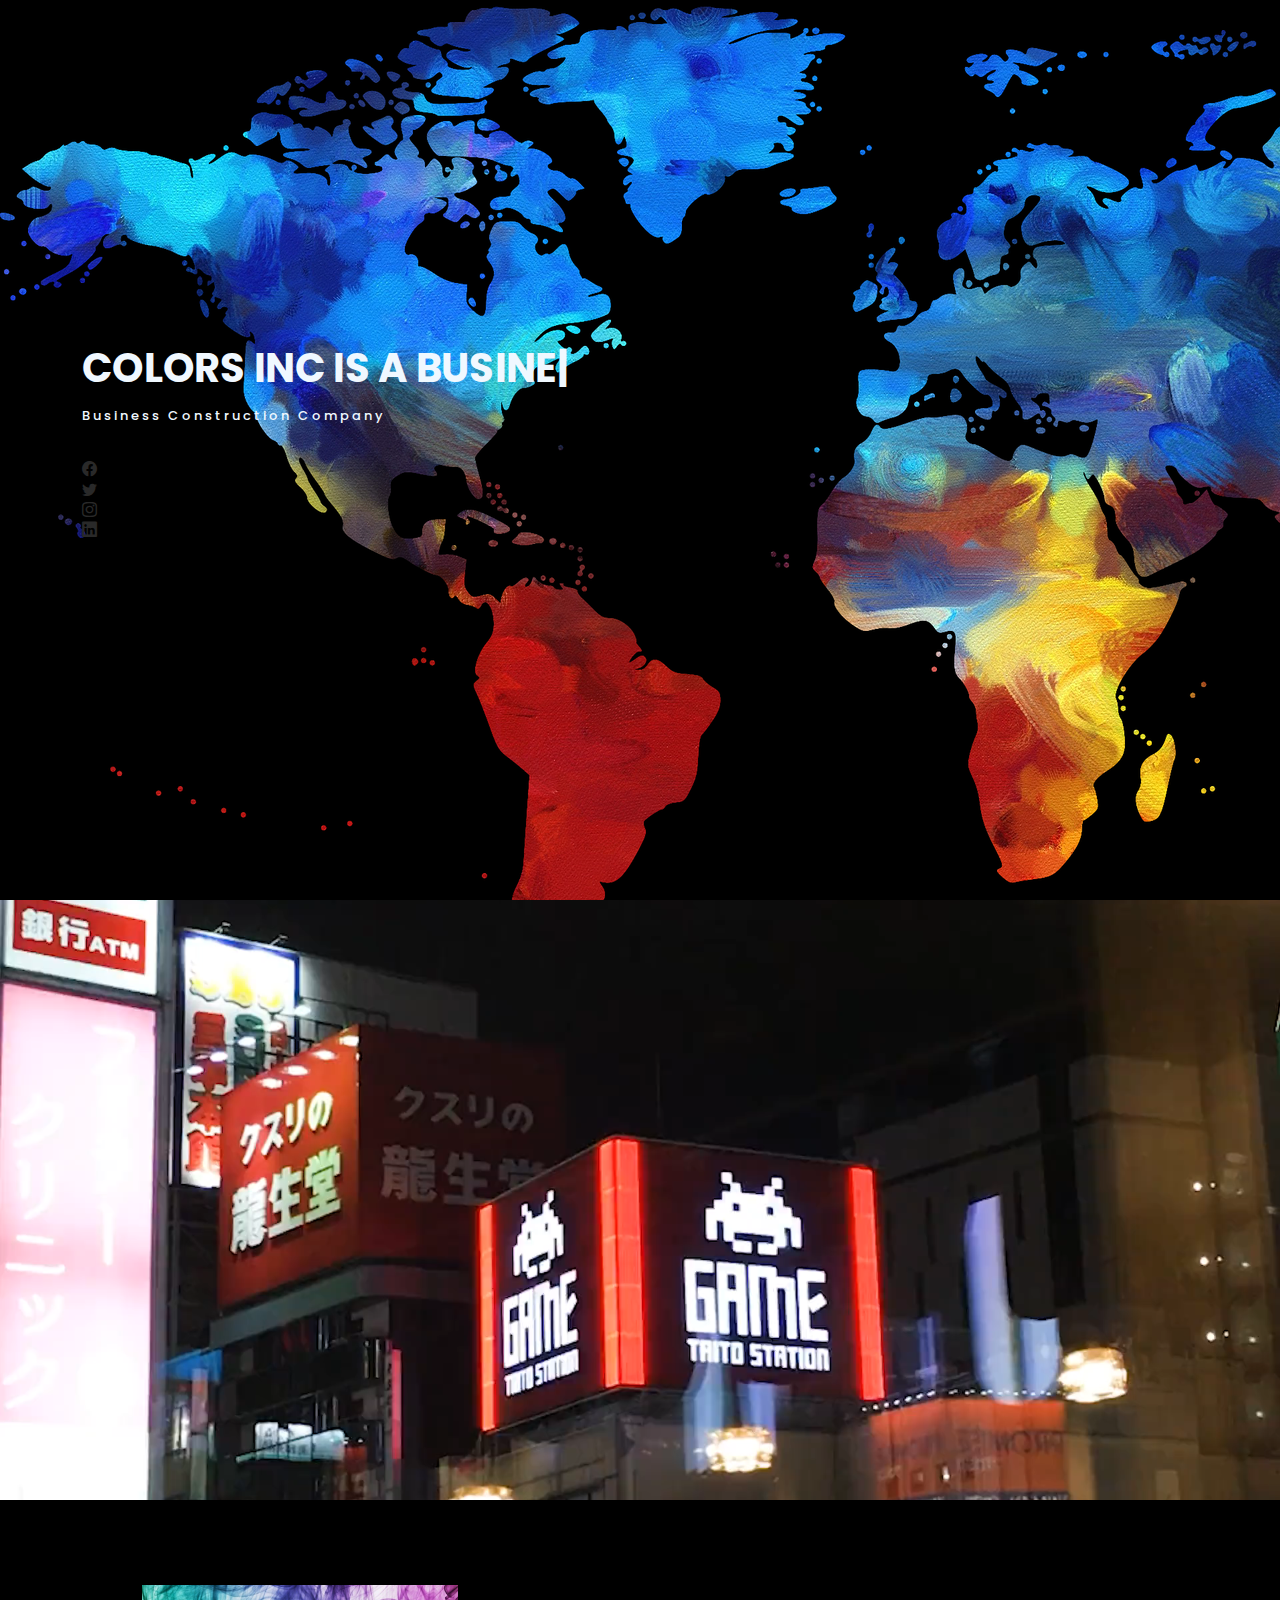
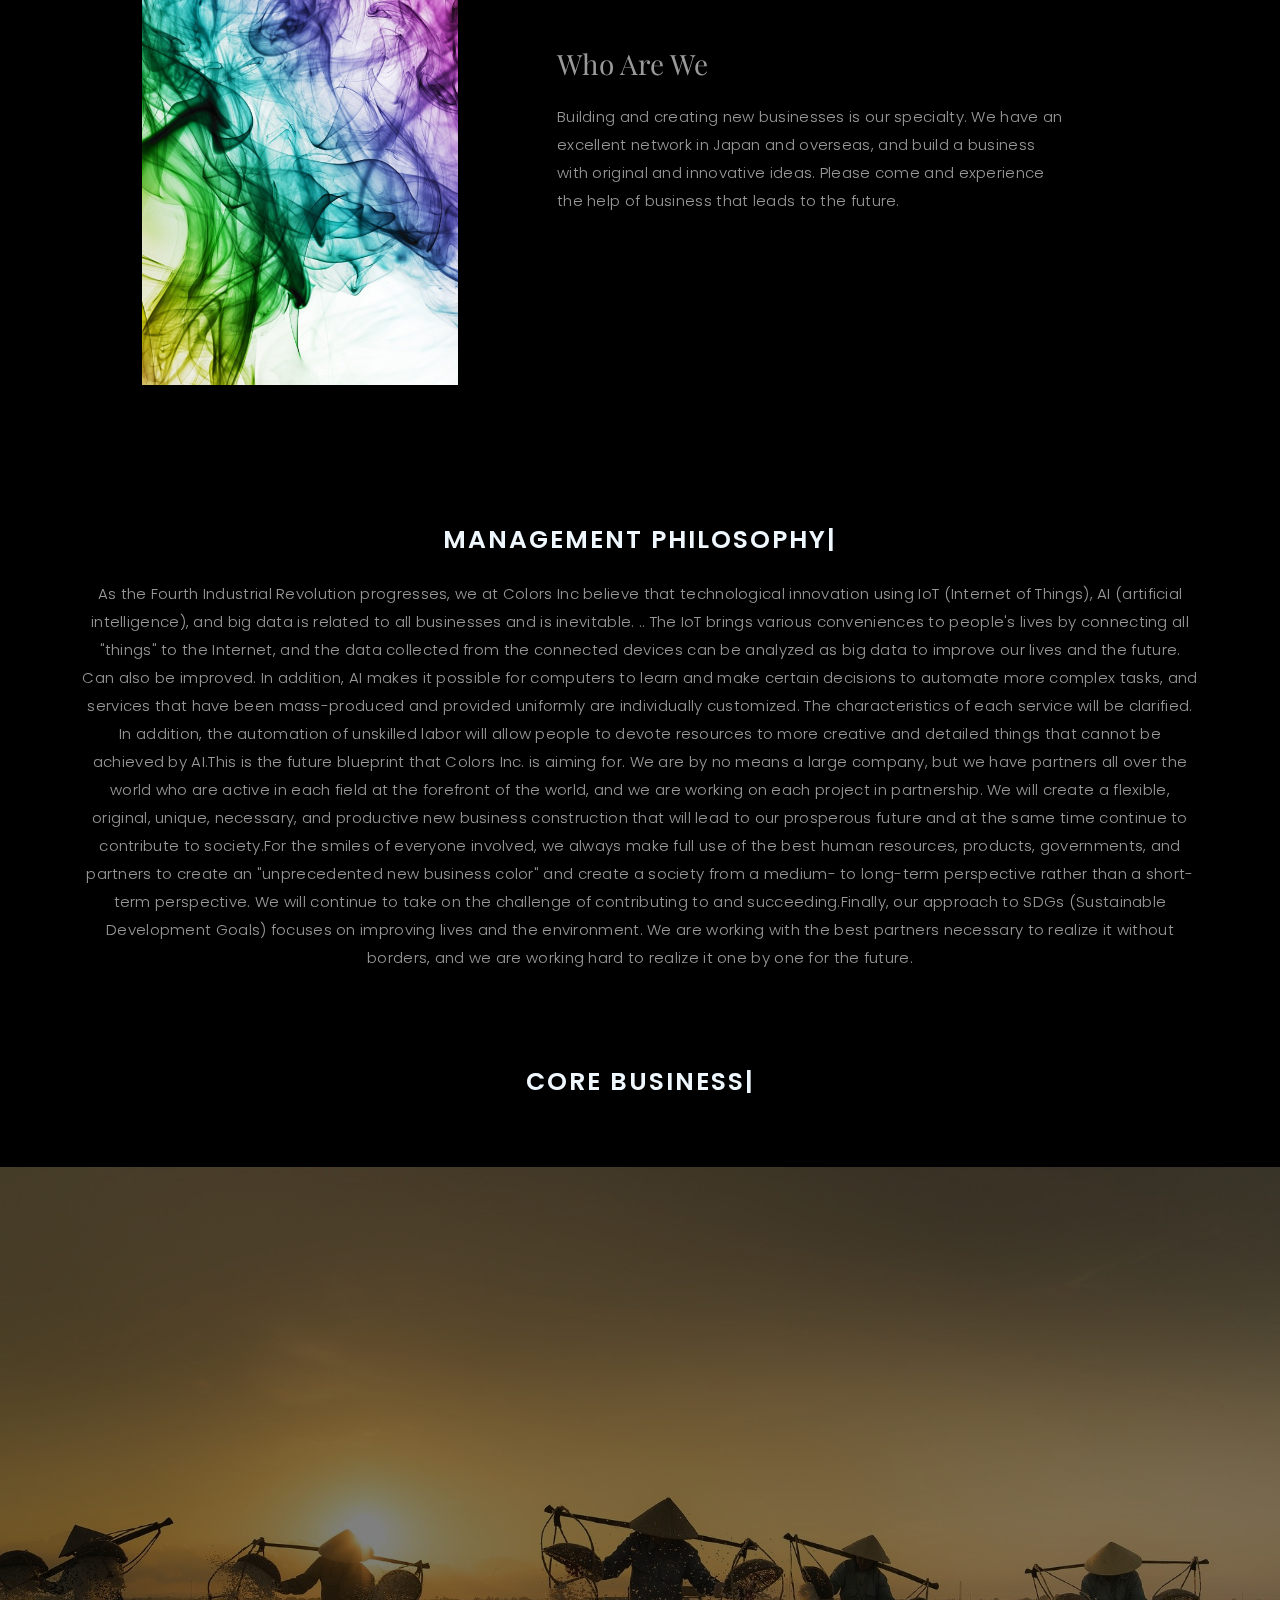
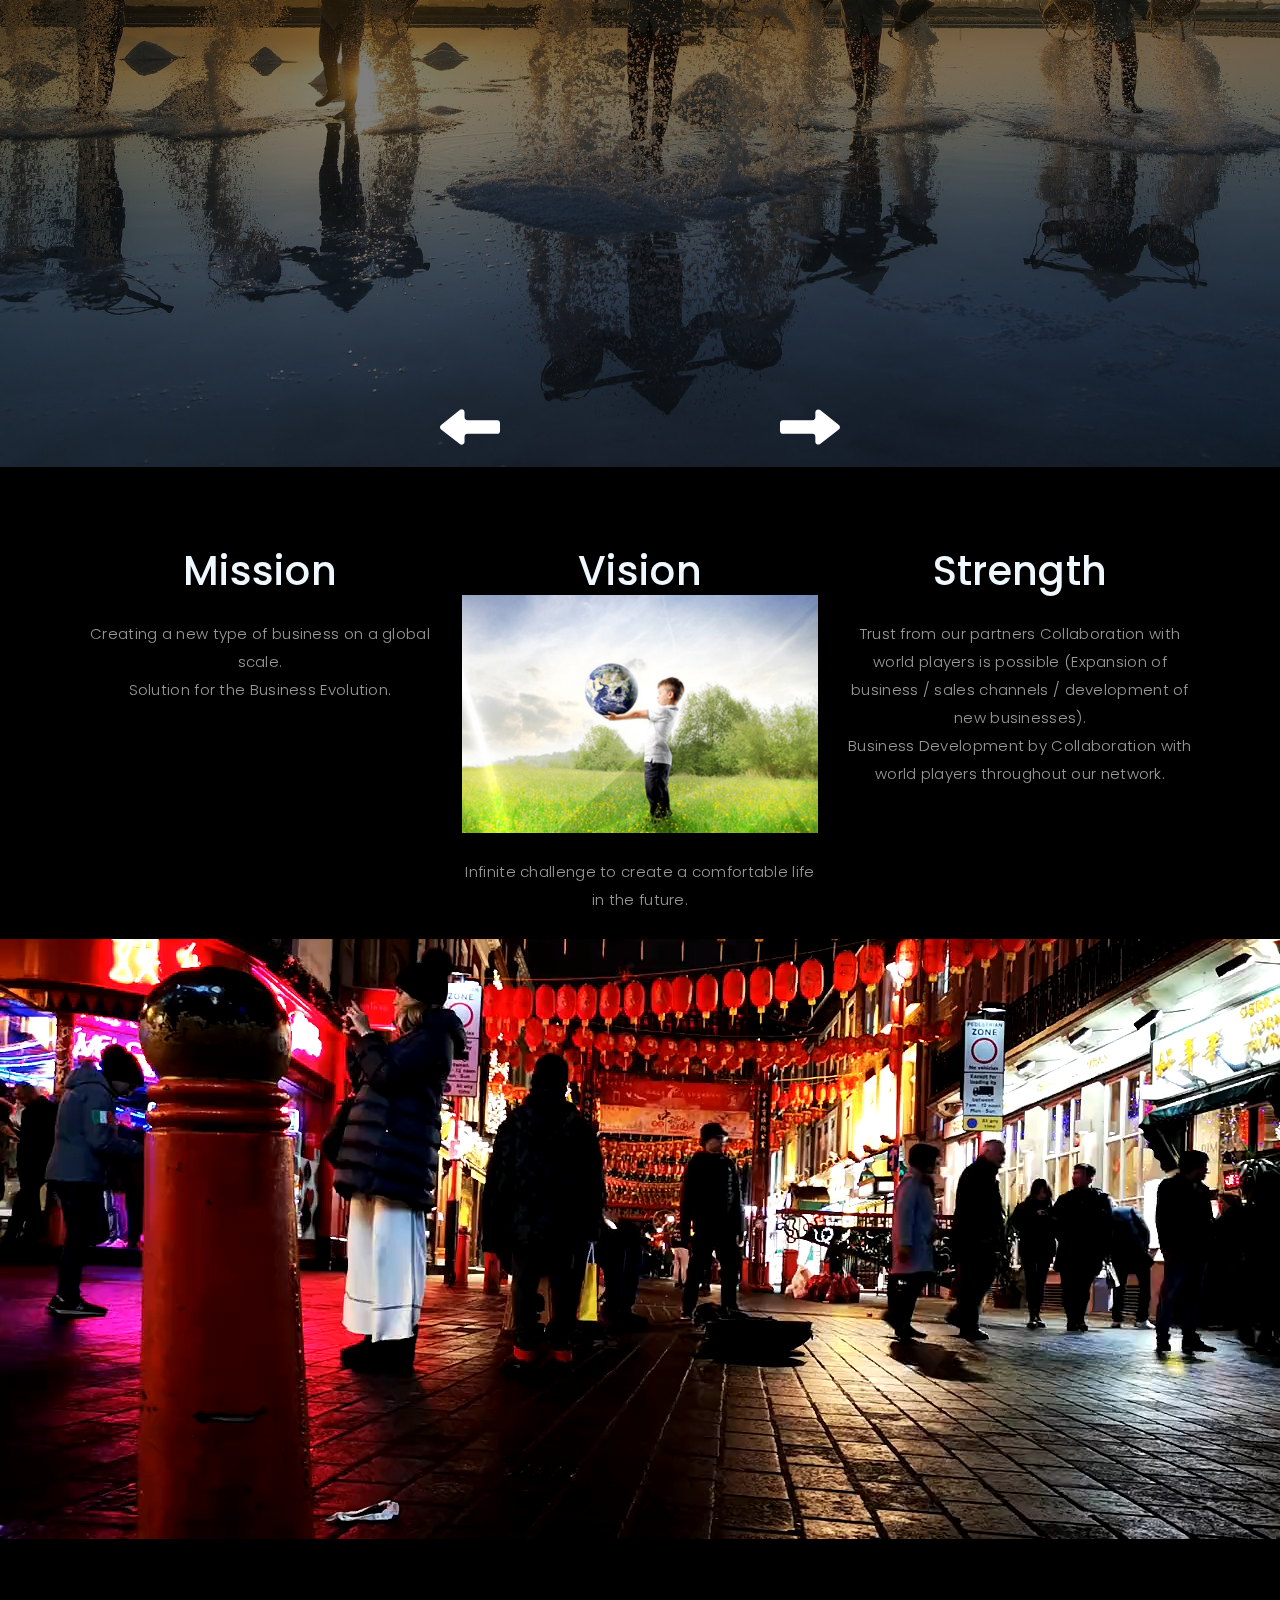
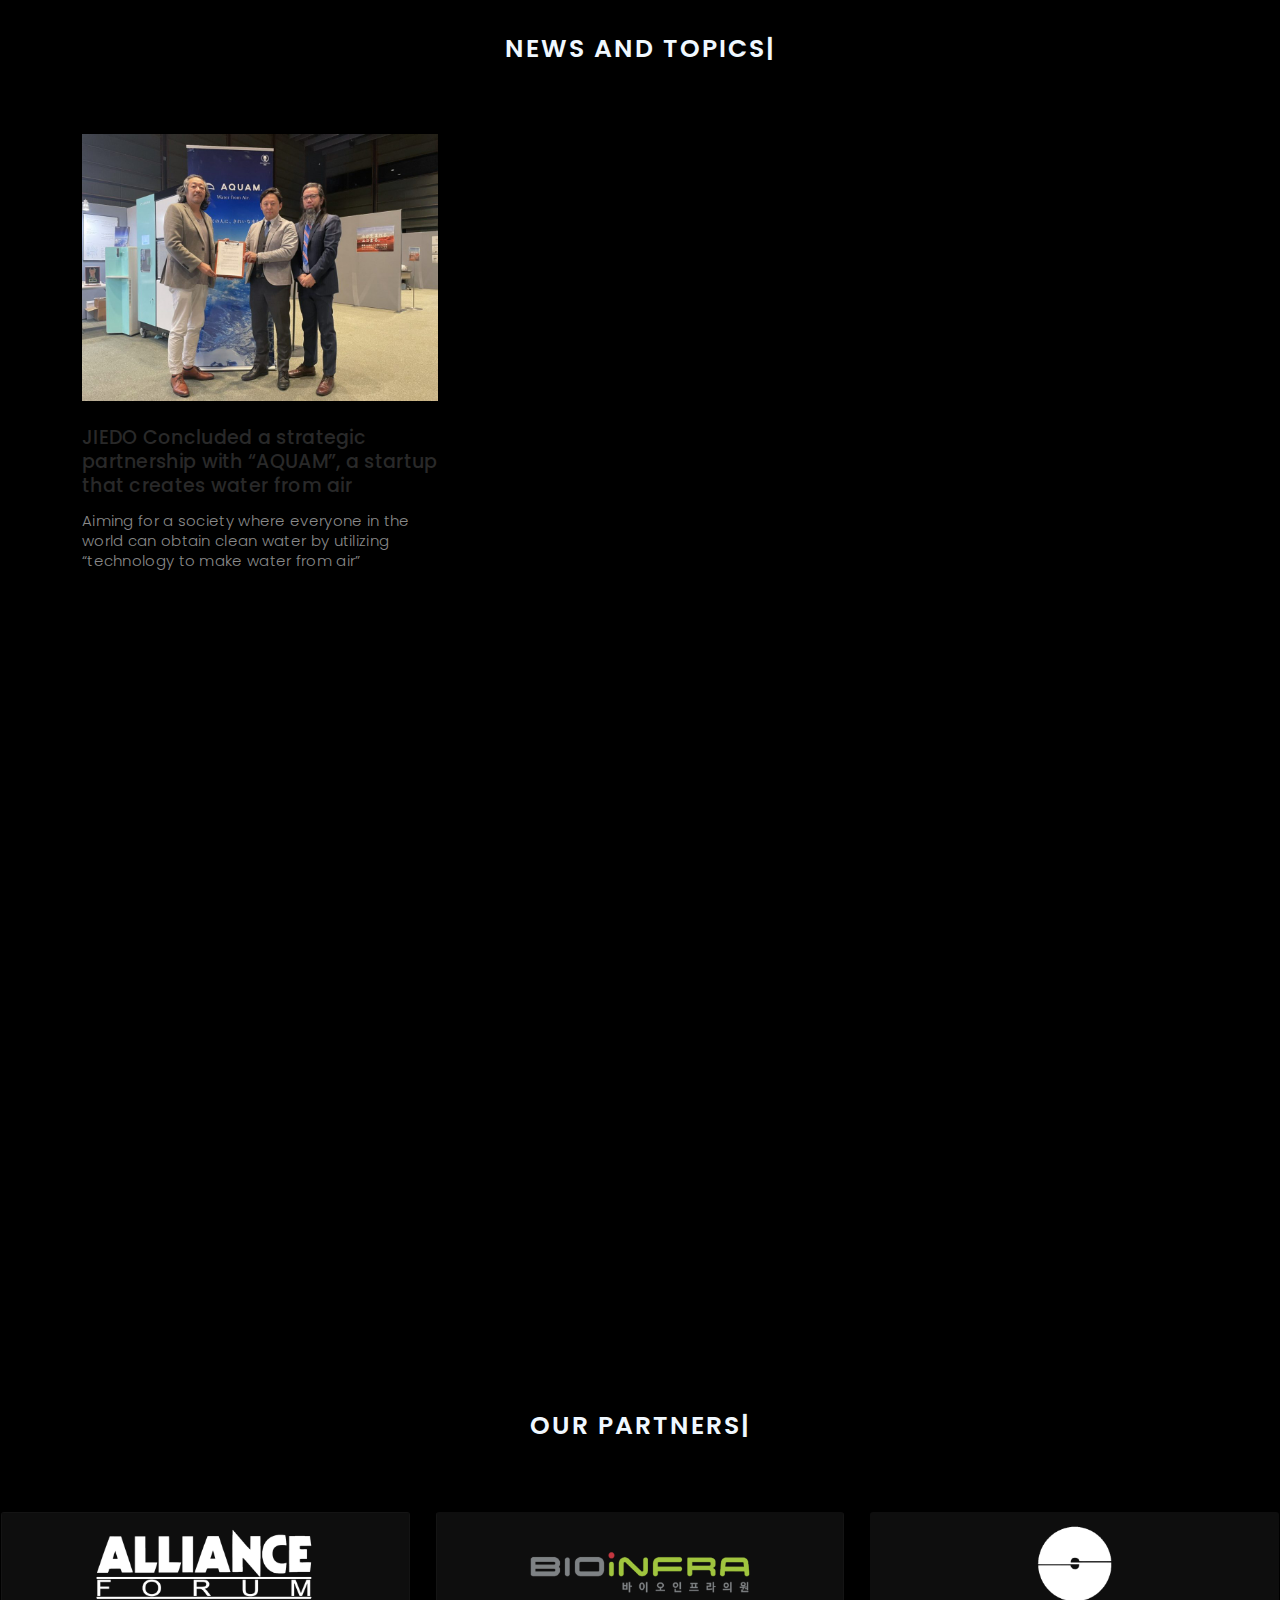
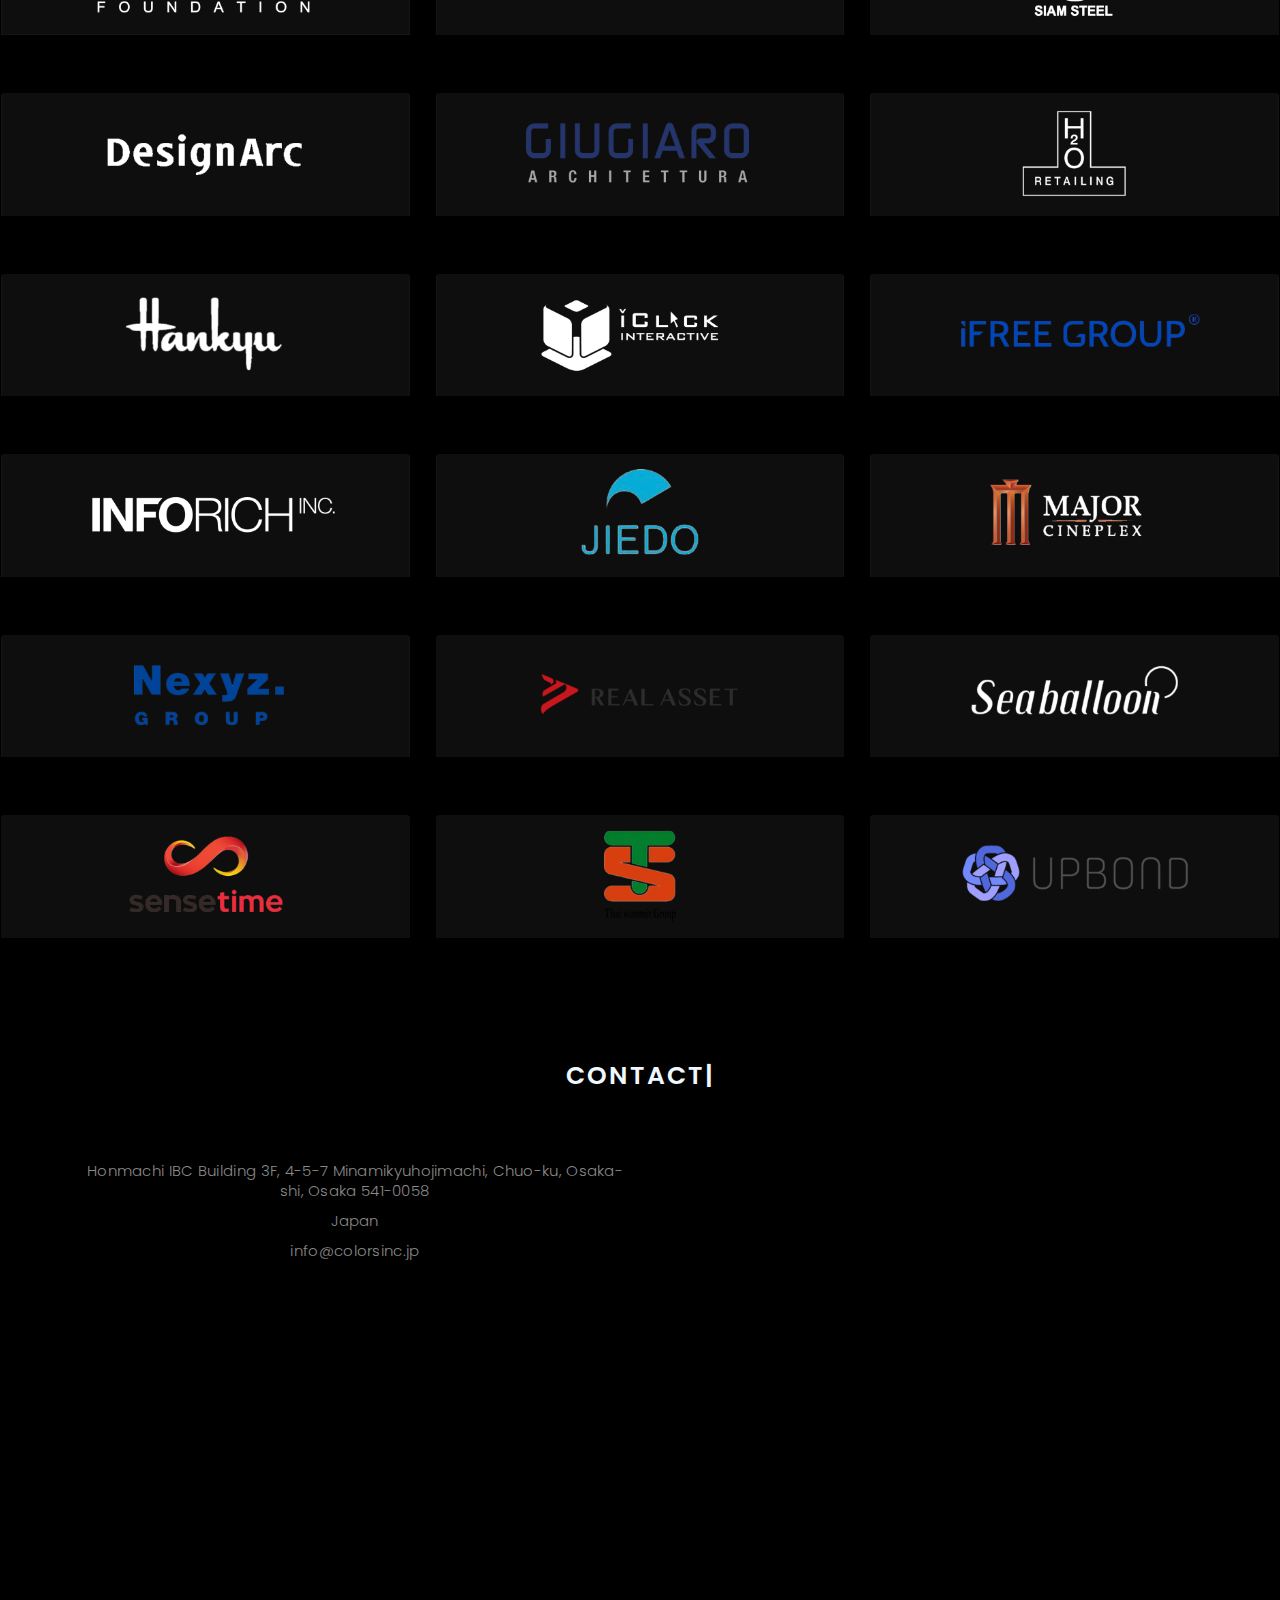
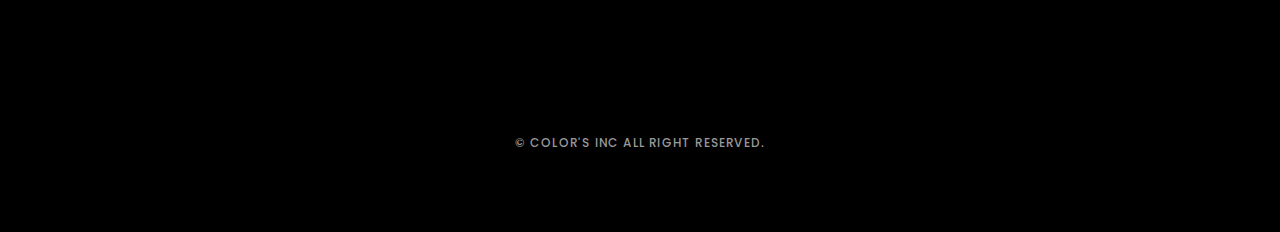
==== index.html @ 54029ba3 "last one nshalah" ====
<!DOCTYPE html>
<html lang="eng">

<head>
  <meta charset="utf-8">
  <meta content="width=device-width, initial-scale=1.0" name="viewport">

  <title>COLOR'S INC</title>
  
  <meta content="" name="description">
  <meta content="" name="keywords">

  <!-- Favicons -->
  <link href="assets/img/colors-logo-lo.png" rel="icon">
  <link href="assets/img/apple-touch-icon.png" rel="apple-touch-icon">

  <!-- Google Fonts -->
  <link href="https://fonts.googleapis.com/css?family=Poppins:300,300i,400,400i,500,500i,600,600i,700,700i|Playfair+Display:400,400i,500,500i,600,600i,700,700i,900,900i" rel="stylesheet">

  <!-- Vendor CSS Files -->
  <link href="assets/vendor/bootstrap/css/bootstrap.min.css" rel="stylesheet">
  <link href="assets/vendor/bootstrap-icons/bootstrap-icons.css" rel="stylesheet">
  <link href="assets/vendor/boxicons/css/boxicons.min.css" rel="stylesheet">
  <link href="assets/vendor/glightbox/css/glightbox.min.css" rel="stylesheet">
  <link href="assets/vendor/swiper/swiper-bundle.min.css" rel="stylesheet">

  <!-- Template Main CSS File -->
  <link href="assets/css/style.css" rel="stylesheet">
   <script src="https://cdnjs.cloudflare.com/ajax/libs/jquery/3.6.0/jquery.min.js"></script>

  <!-- =======================================================
  * Template Name: Folio - v4.3.0
  * Template URL: https://bootstrapmade.com/folio-bootstrap-portfolio-template/
  * Author: BootstrapMade.com
  * License: https://bootstrapmade.com/license/
  ======================================================== -->
</head>

<body>
  <div class="loader">
    <div></div>
    
  </div>

  <div class="content">
  <!-- ======= Header ======= -->

  
  <header id="header" class="fixed-top ">
    
    
   
    
    
 
    <div class="container d-flex align-items-center justify-content-between">

      <a href="index.html" class="logo"><img src="https://colorsinc.jp/wp/wp-content/themes/colorstheme/images/colors-logo.png" alt="" class="img-fluid"></a>
      <!-- Uncomment below if you prefer to use an text logo -->
      <!--<h1 class="logo"><a href="index.html">COLOR'S INC</a></h1>-->

      <nav id="navbar" class="navbar">
        <ul>
          <li><a class="nav-link scrollto " href="#hero">Home</a></li>
          <li><a class="nav-link scrollto" href="#about">About</a></li>
          <li><a class="nav-link  scrollto" href="#news">News & Topics</a></li>
          <li><a class="nav-link  scrollto" href="#partnerscustomers">Partners</a></li>
         
          <li><a class="nav-link  scrollto" href="#conta">Contact</a></li>
        </ul>
        <i class="bi bi-list mobile-nav-toggle"></i>
      </nav>
  </header><!-- End Header -->

  <!-- ======= Hero Section ======= -->
  <div id="hero" class="home">

    <div class="container">
      <div class="hero-content">
        <h1 style="color: aliceblue;"> <span class="typed" data-typed-items="Colors Inc is a Business Construction Company"></span></h1>
        <p style="color: aliceblue;">Business Construction Company</p>

        <ul class="list-unstyled">
          <li><a href="#"><i class="bi bi-facebook"></i></a></li>
          <li><a href="#"><i class="bi bi-twitter"></i></a></li>
          <li><a href="#"><i class="bi bi-instagram"></i></a></li>
          <li><a href="#"><i class="bi bi-linkedin"></i></a></li>
        </ul>
      </div>
    </div>
  </div><!-- End Hero -->

  <main id="main">

    <!-- ======= About Section ======= -->
    <video autoplay muted loop id="myVideo">
      <source src="assets\img\videos\Game.mp4" type="video/MP4">
  </video>
    <div id="about" class="paddsection">
      <div class="container">
        <div class="row justify-content-between">

          <div class="col-lg-4 ">
            
            <div class="div-img-bg">
              <div class="about-img">
                <img src="assets/img/home-bg2.jpg" class="img-responsive" alt="me">
              </div>
            </div>
          </div>

          <div class="col-lg-7">
            <div class="about-descr">

              <p class="p-heading"> Who Are We </p>
              <p class="separator">Building and creating new businesses is our specialty. We have an excellent network in Japan and overseas, and build a business with original and innovative ideas. Please come and experience the help of business that leads to the future.</p>

            </div>

          </div>
        </div>
        
      </div>
    </div><!-- End About Section -->
   

    <!-- ======= Services Section ======= -->
    <div id="services">
      <div class="container">
        <div class="section-title text-center">
          <h2 style="color: aliceblue;" > <span class="animate"></span></h2>
          <p class="separator">As the Fourth Industrial Revolution progresses, we at Colors Inc believe that technological innovation using IoT (Internet of Things), AI (artificial intelligence), and big data is related to all businesses and is inevitable. ..
            The IoT brings various conveniences to people's lives by connecting all "things" to the Internet, and the data collected from the connected devices can be analyzed as big data to improve our lives and the future. Can also be improved. In addition, AI makes it possible for computers to learn and make certain decisions to automate more complex tasks, and services that have been mass-produced and provided uniformly are individually customized. The characteristics of each service will be clarified. In addition, the automation of unskilled labor will allow people to devote resources to more creative and detailed things that cannot be achieved by AI.This is the future blueprint that Colors Inc. is aiming for. We are by no means a large company, but we have partners all over the world who are active in each field at the forefront of the world, and we are working on each project in partnership. We will create a flexible, original, unique, necessary, and productive new business construction that will lead to our prosperous future and at the same time continue to contribute to society.For the smiles of everyone involved, we always make full use of the best human resources, products, governments, and partners to create an "unprecedented new business color" and create a society from a medium- to long-term perspective rather than a short-term perspective. We will continue to take on the challenge of contributing to and succeeding.Finally, our approach to SDGs (Sustainable Development Goals) focuses on improving lives and the environment. We are working with the best partners necessary to realize it without borders, and we are working hard to realize it one by one for the future.</p>
          <div class="d-grid gap-2 col-6 mx-auto">
            
            
          </div>
        </div>

        
      </div>
      
      <section class="home">
        <div class="container">
          <div class="section-title text-center">
            <h2 style="color: aliceblue;"> <span class="animation4"></span></h2>
            
          </div>
        </div>
        
        <div id="carousel" class="carousel slide" data-ride="carousel">
        <div class="carousel-controls">
          
          <a class="carousel-control-prev" href="#carousel" role="button" data-slide="prev">
           <img src="assets/img/core business/left-arrow.svg" alt="Prev"> 
        </a>
        <a class="carousel-control-next" href="#carousel" role="button" data-slide="next">
          <img src="assets/img/core business/right-arrow.svg" alt="Next">
        </a>
        </div>
        <div class="carousel-inner">
          <div class="carousel-item active" style="background-image:url('assets/img/core business/salt-harvesting-3060093_1920.jpg')">
            <div class="container">
               <h2>Agriculture</h2>
               
            </div>
          </div>
          <div class="carousel-item" style="background-image:url('assets/img/core business/network communication.jpg')">
            <div class="container">
               <h2>Network communication</h2>
               
            </div>
          </div>
          <div class="carousel-item" style="background-image:url('assets/img/core business/foodandbeverage (1).jpg')">
            <div class="container">
               <h2>Food and Beverage</h2>
               
            </div>
          </div>
          <div class="carousel-item" style="background-image:url('assets/img/core business/investment.jpg')">
            <div class="container">
               <h2>Investment</h2>
               
            </div>
          </div>
          <div class="carousel-item" style="background-image:url('assets/img/core business/iternational business consulting.jpg')">
            <div class="container">
               <h2>International Business Consulting</h2>
               
            </div>
          </div>
          <div class="carousel-item" style="background-image:url('assets/img/core business/logistics.jpg')">
            <div class="container">
               <h2>Logistics</h2>
               
            </div>
          </div>
          <div class="carousel-item" style="background-image:url('assets/img/core business/energy.jpg')">
            <div class="container">
               <h2>Energy</h2>
               
            </div>
          </div>
          <div class="carousel-item" style="background-image:url('assets/img/core business/newproject.jpg')">
            <div class="container">
               <h2>New Projects</h2>
               
            </div>
          </div>
        </div>
      </div>
       </section>
     
      
    </div>

   <!-- End Services Section -->
   <div class="container">
    <div class="row">
      <div class="col"><h1 style="text-align: center;color: aliceblue;" >Mission</h1> <p style="text-align: center;">Creating a new type of business on a global scale.<br>Solution for the Business Evolution.
      </p></div>
      <div class="col"><h1  style="text-align: center;color: aliceblue;">Vision</h1><img src="assets\img\Picture1.png" class="img-fluid" alt="..."> <p style="text-align: center;">Infinite challenge to create a comfortable life in the future.</p></div>
      <div class="col"><h1 style="text-align: center;color: aliceblue;">Strength</h1> <p style="text-align: center;">Trust from our partners
        Collaboration with world players is possible
        (Expansion of business / sales channels / development of new businesses).
      <br>Business Development by Collaboration 
        with world players throughout our network.
        </p></div>
      
    </div>
  </div>

    <!-- ======= Portfolio Section ======= -->
    <video autoplay muted loop id="myVideo">
      <source src="assets\img\videos\Lanterns.mp4" type="video/MP4">
  </video>
    <div id="news" class="paddsection">

      <div class="container">
        <div class="section-title text-center">
          <h2 style="color: aliceblue;"> <span class="animation"></span></h2>
          
        </div>
      </div>

      <div class="container">
        <div class="journal-block">
          <div class="row">

            <div class="col-lg-4 col-md-6">
              <div class="journal-info mb-30">

                <a href="portfolio-details.html"><img src="assets\img\加藤伯欧-JIEDO-AQUAM-アクアム-1024x768.jpg" class="img-responsive" alt="img"></a>

                <div class="journal-txt">

                  <h4><a href="portfolio-details.html">JIEDO Concluded a strategic partnership with “AQUAM”, a startup that creates water from air</a></h4>
                  Aiming for a society where everyone in the world can obtain clean water by utilizing “technology to make water from air”
                </div>

              </div>
            </div>

            

          </div>
        </div>
      </div>
    </div><!-- End Portfolio Section -->

    <!-- ======= Journal Section ======= -->
    <video autoplay muted loop id="myVideo">
      <source src="assets\img\videos\Maneko.mp4" type="video/MP4">
  </video>
    
    <div id="partnerscustomers" class="text-left paddsection">

      <div class="container">
        <div class="section-title text-center">
          <h2 style="color: aliceblue;"><span class="animation2"></span></h2>
        </div>
      </div>
    <div class="row row-cols-1 row-cols-md-3 g-4">
      <div class="col">
        <div class="card  h-100">
          <a href="http://www.allianceforum.org/" target="_blank">
          <img src="assets\img\partners colors\alliance.jpg" class="card-img-top" alt="">
          </a>
          <div class="card-body">
          
          </div>
        </div>
      </div>
      <div class="col">
        <div class="card  h-100">
          <a href="http://www.bioinfra.co.kr/" target="_blank">
          <img src="assets\img\partners colors\Bioinfra.jpg" class="card-img-top" alt="...">
          </a>
          <div class="card-body">
            
          </div>
        </div>
      </div>
      <div class="col">
        <div class="card  h-100">
          <a href="http://www.siamsteel.com/en/" target="_blank">
          <img src="assets\img\partners colors\siam steel1.jpg" class="card-img-top" alt="...">
          </a>
          <div class="card-body">
           
          </div>
        </div>
      </div>
      <div class="col">
        <div class="card  h-100"> 
          <a href="https://www.designarc.co.jp/" target="_blank">
          <img src="assets\img\partners colors\Design arc.jpg" class="card-img-top" alt="...">
        </a>
          <div class="card-body">
            
          </div>
        </div>
      </div>
      <div class="col">
        <div class="card  h-100">
          <a href="http://www.giugiaroarchitettura.it/" target="_blank">
          <img src="assets\img\partners colors\GIUGIARO 1.jpg" class="card-img-top" alt="...">
          </a>
          <div class="card-body">
            
          </div>
        </div>
      </div> <div class="col">
        <div class="card  h-100">
          <a href="https://www.h2o-retailing.co.jp/ja/index.html" target="_blank">
          <img src="assets\img\partners colors\H20.jpg"  class="card-img-top" alt="...">
          </a>
          <div class="card-body">
           
          </div>
        </div>
      </div> <div class="col">
        <div class="card  h-100">
          <a href="https://www.hankyu-dept.co.jp/honten/about/" target="_blank">
          <img src="assets\img\partners colors\HANKYU.jpg" class="card-img-top" alt="...">
          </a>
          <div class="card-body">
          
          </div>
        </div>
      </div> <div class="col">
        <div class="card  h-100">
          <a href="https://www.i-click.com/" target="_blank">
          <img src="assets\img\partners colors\ICLICK.jpg" class="card-img-top" alt="...">
          </a>
          <div class="card-body">
            
          </div>
        </div>
      </div> <div class="col">
        <div class="card  h-100">
          <a href="https://www.ifreegroup.com/" target="_blank">
          <img src="assets\img\partners colors\IFREE.jpg"  class="card-img-top" alt="...">
          </a>
          <div class="card-body">
            
          </div>
        </div>
      </div> <div class="col">
        <div class="card  h-100">
          <a href="https://inforich.net/" target="_blank">
          <img src="assets\img\partners colors\info rich.jpg" class="card-img-top" alt="...">
          </a>
          <div class="card-body">
            
            
          </div>
        </div>
      </div>
      <div class="col">
        <div class="card  h-100">
          <a href="https://www.jiedo.org/" target="_blank">
          <img src="assets\img\partners colors\jeido 1.jpg" class="card-img-top" alt="">
          </a>
          <div class="card-body">
          
          </div>
        </div>
      </div>
      <div class="col">
        <div class="card  h-100">
          <a href="https://www.majorcineplex.com/" target="_blank">
          <img src="assets\img\partners colors\major cine.jpg" class="card-img-top" alt="">
          </a>
          <div class="card-body">
          
          </div>
        </div>
      </div>
      <div class="col">
        <div class="card  h-100">
          <a href="https://nexyz-ww.com/" target="_blank">
          <img src="assets\img\partners colors\Nexyz group.jpg" class="card-img-top" alt="">
          </a>
          <div class="card-body">
          
          </div>
        </div>
      </div>
      <div class="col">
        <div class="card  h-100">
          <a href="https://www.realasset.co.th/" target="_blank">
          <img src="assets\img\partners colors\real asset.jpg" class="card-img-top" alt="">
          </a>
          <div class="card-body">
          
          </div>
        </div>
      </div>
      <div class="col">
        <div class="card  h-100">
          <a href="https://seaballoon.com/" target="_blank">
          <img src="assets\img\partners colors\seaballon.jpg" class="card-img-top" alt="">
          </a>
          <div class="card-body">
          
          </div>
        </div>
      </div>
      <div class="col">
        <div class="card  h-100">
          <a href="https://www.sensetime.jp/" target="_blank">
          <img src="assets\img\partners colors\sensetime1.jpg" class="card-img-top" alt="">
          </a>
          <div class="card-body">
          
          </div>
        </div>
      </div>
      
      <div class="col">
        <div class="card  h-100">
          <a href="https://www.thaisummit.co.th/" target="_blank">
          <img src="assets\img\partners colors\thai.jpg" class="card-img-top" alt="">
          </a>
          <div class="card-body">
          
          </div>
        </div>
      </div>
      <div class="col">
        <div class="card  h-100">
          <a href="https://www.upbond.io/" target="_blank">
          <img src="assets\img\partners colors\upbond.jpg" class="card-img-top" alt="">
          </a>
          <div class="card-body">
          
          </div>
        </div>
      </div>
    </div>
    <!-- End Journal Section -->
   
    
    
    <!-- ======= Contact Section ======= -->
    <div id="conta" class="text-center">
    <div id="contact" class="paddsection">
      <div class="container">
        <div class="section-title text-center">
          <h2 style="color: aliceblue;"><span class="animation3"></span></h2>
          
        </div>
        <div class="contact-block1">
          
          <div class="row">

            <div class="col-lg-6">
              <div class="contact-contact">
                

                <ul class="contact-details">
                  <li><span>Honmachi IBC Building 3F, 4-5-7 Minamikyuhojimachi, Chuo-ku, Osaka-shi, Osaka 541-0058</span></li>
                  <li><span>Japan</span></li>
                  
                  <li><span>info@colorsinc.jp</span></li>
                </ul>

              </div>
            </div>
            <div class="mapouter"><div class="gmap_canvas"><iframe width="100%" height="100%" id="gmap_canvas" src="https://maps.google.com/maps?q=Honmachi%20IBC%20Building%203F,%204-5-7%20Minamikyuhojimachi,%20Chuo-ku,%20Osaka-shi,%20Osaka%20541-0058&t=&z=19&ie=UTF8&iwloc=&output=embed" frameborder="0" scrolling="no" marginheight="0" marginwidth="0"></iframe><a href="https://123movies-to.org"></a><br><style>.mapouter{position:relative;text-align:right;height:338px;width:556px;}</style><a href="https://www.embedgooglemap.net">custom google maps embed</a><style>.gmap_canvas {overflow:hidden;background:none!important;height:100%;width:100%;}</style></div></div>
          </div>
        </div>
      </div>
    </div>
  </div><!-- End Contact Section -->

  </main><!-- End #main -->

  <!-- ======= Footer ======= -->
  <div id="footer" class="text-center">
    
   
     <p>&copy; COLOR'S Inc All Right Reserved.</p>    
       
    </div>
  </div><!-- End Footer -->

  <a href="#" class="back-to-top d-flex align-items-center justify-content-center"><i class="bi bi-arrow-up-short"></i></a>

  <!-- Vendor JS Files -->
  <script src="assets/js/bootstrap.bundle.min.js"></script>
  <script src="assets/vendor/bootstrap/js/bootstrap.bundle.min.js"></script>
  <script src="assets/vendor/glightbox/js/glightbox.min.js"></script>
  <script src="assets/vendor/isotope-layout/isotope.pkgd.min.js"></script>
  <script src="assets/vendor/php-email-form/validate.js"></script>
  <script src="assets/vendor/swiper/swiper-bundle.min.js"></script>
  <script src="assets/vendor/typed.js/typed.min.js"></script>

  <!-- Template Main JS File -->
  <script src="assets/js/main.js"></script>
</div>
<script>
  $(window).on('load',function(){
    $(".loader").fadeOut(1000);
    $(".content").fadeIn(1000)


  })
</script>
<script src="C:\Users\User\Desktop\COLOR'S INC\assets\vendor\typed.js\typed.js">

</script>
<script>
  var typed = new Typed('.animate', {
    strings:[
      "Management Philosophy",
      
      
    ],
      typeSpeed: 30,
      backSpeed: 30,
      backDelay: 1000,
      loop:true  });
</script>
<script>
  var typed = new Typed('.animation', {
    strings:[
      "News And Topics",
      
      
    ],
    typeSpeed: 30,
      backSpeed: 30,
      backDelay: 1000,
      
      loop:true  });
</script>
<script>
  var typed = new Typed('.animation2', {
    strings:[
      "Our Partners",
      
      
    ],
      typeSpeed: 30,
      backSpeed: 30,
      backDelay: 1000,
      loop:true  });
</script>
<script>
  var typed = new Typed('.animation3', {
    strings:[
      "Contact",
      
      
    ],
      typeSpeed: 30,
      backSpeed: 30,
      backDelay: 1000,
      loop:true  });
</script>
<script>
  var typed = new Typed('.animation4', {
    strings:[
      "Core Business",
      
      
    ],
      typeSpeed: 30,
      backSpeed: 30,
      backDelay: 1000,
      loop:true  });
</script>





</body>

</html>
---- assets/css/style.css ----
body {
  background: #000000;
  color: #898989;
  font-family: 'Poppins', helvetica,'Gidole';
  font-size: 15px;
  font-weight: 300;
  line-height: 20px;
  letter-spacing: 0.02em;
  overflow-x: hidden;
  margin: 0 auto;
  padding: 0;
  box-sizing: border-box;
}

h1, h2, h3, h4, h5, h6 {
  margin: 0;
}

h2 {
  color: #292929;
  font-weight: 600;
}

h4 {
  color: #292929;
  font-size: 14px;
  font-weight: 600;
}

a {
  color: #292929;
  text-decoration: none !important;
  transition: all 0.5s ease-in-out 0s;
}

a:hover {
  transition: all 0.5s ease-in-out 0s;
}

p {
  margin: 25px 0;
  padding: 0;
  font-size: 15px;
  color: #999999;
  line-height: 28px;
}

::-moz-selection {
  background: #b8a07e;
  color: #fff;
}

::selection {
  background: #b8a07e;
  color: #fff;
}

.btn {
  background: #333;
  border: medium none;
  border-radius: 0;
  color: #fff;
  font-size: 12px;
  height: 50px;
  line-height: 50px;
  padding: 0 30px;
  text-transform: uppercase;
}

.btn:hover, .btn:focus {
  color: #fff;
}

.padDiv {
  padding: 30px 20px;
}

.section-title {
  margin-bottom: 70px;
}

.section-title h2 {
  font-size: 25px;
  letter-spacing: 2px;
  text-transform: uppercase;
}

.form-control {
  background-color: transparent;
  border: 1px solid #999;
  border-radius: 0;
  color: #999999;
  font-size: 12px;
  font-weight: 500;
  height: 50px;
  letter-spacing: 0.1em;
  padding-left: 10px;
  margin: 0 0 25px 0;
  line-height: 14px;
  text-transform: uppercase;
}

.form-control:focus {
  box-shadow: none;
  outline: 0 none;
}

.paddsection {
  padding-top: 90px;
  padding-bottom: 90px;
}

.paddsections {
  padding-top: 90px;
  padding-bottom: 90px !important;
}

.hvr-shutter-in-horizontal::before {
  background: #333;
}

.hvr-shutter-in-horizontal:hover {
  background: #b8a07e;
}

.mb-30 {
  margin-bottom: 30px;
}

.main-content {
  padding-top: 140px;
}

/*--------------------------------------------------------------
# Back to top button
--------------------------------------------------------------*/
.back-to-top {
  position: fixed;
  visibility: hidden;
  opacity: 0;
  right: 15px;
  bottom: 15px;
  z-index: 996;
  background: #000000;
  width: 40px;
  height: 40px;
  border-radius: 4px;
  transition: all 0.4s;
}

.back-to-top i {
  font-size: 28px;
  color: #fff;
  line-height: 0;
}

.back-to-top:hover {
  background: #c6b398;
  color: #fff;
}

.back-to-top.active {
  visibility: visible;
  opacity: 1;
}

/*--------------------------------------------------------------
# Header
--------------------------------------------------------------*/
#header {
  transition: all 0.5s;
  z-index: 997;
  padding: 15px 0;
  background-color: #111;
  top: -100%;
  box-shadow: 0px 2px 25px rgba(0, 0, 0, 0.08);
}

#header.header-scrolled, #header.header-inner-pages {
  top: 0;
}

#header .logo {
  font-size: 30px;
  margin: 0;
  padding: 0;
  line-height: 1;
  font-weight: 600;
  letter-spacing: 1px;
  font-family: "Playfair Display", sans-serif;
  font-style: italic;
}

#header .logo a {
  color: #898989;
}

#header .logo img {
  max-height: 40px;
}

@media (max-width: 992px) {
  #header {
    border: 0;
  }
}

/*--------------------------------------------------------------
# Navigation Menu
--------------------------------------------------------------*/
/**
* Desktop Navigation 
*/
.navbar {
  padding: 0;
}

.navbar ul {
  margin: 0;
  padding: 0;
  display: flex;
  list-style: none;
  align-items: center;
}

.navbar li {
  position: relative;
}

.navbar a, .navbar a:focus {
  display: flex;
  align-items: center;
  justify-content: space-between;
  padding: 10px 0 10px 30px;
  font-family: "Poppins", sans-serif;
  font-size: 14px;
  font-weight: 500;
  color: #7e7d7d;
  white-space: nowrap;
  transition: 0.3s;
}

.navbar a i, .navbar a:focus i {
  font-size: 12px;
  line-height: 0;
  margin-left: 5px;
}

.navbar a:hover, .navbar .active, .navbar .active:focus, .navbar li:hover > a {
  color: #b8a07e;
}

.navbar .dropdown ul {
  display: block;
  position: absolute;
  left: 30px;
  top: calc(100% + 30px);
  margin: 0;
  padding: 10px 0;
  z-index: 99;
  opacity: 0;
  visibility: hidden;
  background: #fff;
  box-shadow: 0px 0px 30px rgba(127, 137, 161, 0.25);
  transition: 0.3s;
}

.navbar .dropdown ul li {
  min-width: 200px;
}

.navbar .dropdown ul a {
  padding: 10px 20px;
  font-weight: 400;
}

.navbar .dropdown ul a i {
  font-size: 12px;
}

.navbar .dropdown ul a:hover, .navbar .dropdown ul .active:hover, .navbar .dropdown ul li:hover > a {
  color: #b8a07e;
}

.navbar .dropdown:hover > ul {
  opacity: 1;
  top: 100%;
  visibility: visible;
}

.navbar .dropdown .dropdown ul {
  top: 0;
  left: calc(100% - 30px);
  visibility: hidden;
}

.navbar .dropdown .dropdown:hover > ul {
  opacity: 1;
  top: 0;
  left: 100%;
  visibility: visible;
}

@media (max-width: 1366px) {
  .navbar .dropdown .dropdown ul {
    left: -90%;
  }
  .navbar .dropdown .dropdown:hover > ul {
    left: -100%;
  }
}

/**
* Mobile Navigation 
*/
.mobile-nav-toggle {
  color: #4b4a4a;
  font-size: 28px;
  cursor: pointer;
  display: none;
  line-height: 0;
  transition: 0.5s;
}

.mobile-nav-toggle.bi-x {
  color: #fff;
}

@media (max-width: 991px) {
  .mobile-nav-toggle {
    display: block;
  }
  .navbar ul {
    display: none;
  }
}

.navbar-mobile {
  position: fixed;
  overflow: hidden;
  top: 0;
  right: 0;
  left: 0;
  bottom: 0;
  background: rgba(49, 49, 49, 0.9);
  transition: 0.3s;
}

.navbar-mobile .mobile-nav-toggle {
  position: absolute;
  top: 15px;
  right: 15px;
}

.navbar-mobile ul {
  display: block;
  position: absolute;
  top: 55px;
  right: 15px;
  bottom: 15px;
  left: 15px;
  padding: 10px 0;
  border-radius: 10px;
  background-color: #fff;
  overflow-y: auto;
  transition: 0.3s;
}

.navbar-mobile a {
  padding: 10px 20px;
  font-size: 15px;
  color: #4b4a4a;
}

.navbar-mobile a:hover, .navbar-mobile .active, .navbar-mobile li:hover > a {
  color: #b8a07e;
}

.navbar-mobile .getstarted {
  margin: 15px;
}

.navbar-mobile .dropdown ul {
  position: static;
  display: none;
  margin: 10px 20px;
  padding: 10px 0;
  z-index: 99;
  opacity: 1;
  visibility: visible;
  background: #fff;
  box-shadow: 0px 0px 30px rgba(127, 137, 161, 0.25);
}

.navbar-mobile .dropdown ul li {
  min-width: 200px;
}

.navbar-mobile .dropdown ul a {
  padding: 10px 20px;
}

.navbar-mobile .dropdown ul a i {
  font-size: 12px;
}

.navbar-mobile .dropdown ul a:hover, .navbar-mobile .dropdown ul .active:hover, .navbar-mobile .dropdown ul li:hover > a {
  color: #b8a07e;
}

.navbar-mobile .dropdown > .dropdown-active {
  display: block;
}

/*--------------------------------------------------------------
# Hero
--------------------------------------------------------------*/
#hero {
  background: url("../img/background.png"),#000000 repeat scroll center center/cover;
  height: 100vh;
  width: 100%;
}

#hero .hero-content {
  height: 100vh;
  text-align: left;
  width: 100%;
  display: flex;
  justify-content: center;
  flex-direction: column;
}

.hero-content h1 {
  font-size: 40px;
  font-weight: 700;
  margin-bottom: 10px;
  text-transform: uppercase;
  color: black;
}

.hero-content p {
  font-size: 13px;
  letter-spacing: 3px;
  margin-top: 0;
  margin-bottom: 30px;
  text-transform: capitalize;
  color: black;
  font-weight: 500;
}

.hero-content .list-social li {
  float: left;
  margin-right: 20px;
}

.hero-content .list-social li i {
  color: black;
  font-size: 15px;
}

/*--------------------------------------------------------------
# Breadcrumbs
--------------------------------------------------------------*/
.breadcrumbs {
  padding: 120px 0 0 0;
  background-color: black;
  min-height: 40px;
}

@media (max-width: 992px) {
  .breadcrumbs {
    padding-top: 100px;
  }
}

.breadcrumbs h2 {
  font-size: 24px;
  font-weight: 300;
  margin: 0;
}

@media (max-width: 992px) {
  .breadcrumbs h2 {
    margin: 0 0 10px 0;
  }
}

.breadcrumbs ol {
  display: flex;
  flex-wrap: wrap;
  list-style: none;
  padding: 0;
  margin: 0;
  font-size: 14px;
}

.breadcrumbs ol li + li {
  padding-left: 10px;
}

.breadcrumbs ol li + li::before {
  display: inline-block;
  padding-right: 10px;
  color: #6c757d;
  content: "/";
}

@media (max-width: 768px) {
  .breadcrumbs .d-flex {
    display: block !important;
  }
  .breadcrumbs ol {
    display: block;
  }
  .breadcrumbs ol li {
    display: inline-block;
  }
}

/*-----------------------------------------------------------------------------------*/
/*  About
/*-----------------------------------------------------------------------------------*/
#about {
  width: 100%;
  height: auto;
  background: #000000;
  padding-top: 120px;
}

#about .div-img-bg {
  padding-bottom: 30px;
  border-radius: 8px;
  border: 20px solid #000000;
}
#about .div-img-bg .about-img img {
  width: 100%;
  box-shadow: 0px 0px 85px 0px rgba(0, 0, 0, 0.14);
  margin-top: -60px;
  margin-left: 40px;
  height: 400px;
  -o-object-fit: cover;
  object-fit: cover;
}

#about .about-descr .p-heading {
  font-family: 'Playfair Display', serif;
  font-size: 28px;
  text-align: left;
}

#about .about-descr .separator {
  max-width: 80%;
  margin-bottom: 0;
  text-align: left;
}

/*--------------------------------------------------------------
# Services
--------------------------------------------------------------*/
#services {
  background: #000000;
  position: relative;
  padding-bottom: 80px;
}

.services-block span {
  margin: 10px 0;
  position: relative;
  font-size: 13px;
  color: #292929;
  letter-spacing: 0.1em;
  font-weight: 500;
  text-transform: uppercase;
  display: block;
}

.services-block .separator {
  margin: 0;
  font-size: 13px;
  line-height: 22px;
}

.services-block i {
  font-size: 44px;
  color: #b8a07e;
  line-height: 44px;
}

.services-slider .swiper-pagination {
  margin-top: 30px;
  position: relative;
}

.services-slider .swiper-pagination .swiper-pagination-bullet {
  width: 12px;
  height: 12px;
  background-color: #fff;
  opacity: 1;
  border: 1px solid #b8a07e;
}

.services-slider .swiper-pagination .swiper-pagination-bullet-active {
  background-color: #b8a07e;
}

/*--------------------------------------------------------------
# Portfolio
--------------------------------------------------------------*/
#portfolio {
  position: relative;
  padding-bottom: 50px;
}

#portfolio #portfolio-flters {
  padding: 0;
  margin: 0 auto 35px auto;
  list-style: none;
  text-align: center;
  border-radius: 50px;
  padding: 2px 15px;
}

#portfolio #portfolio-flters li {
  cursor: pointer;
  display: inline-block;
  padding: 10px 15px 8px 15px;
  font-size: 14px;
  font-weight: 600;
  line-height: 1;
  text-transform: uppercase;
  color: #999999;
  margin-bottom: 5px;
  transition: all 0.3s ease-in-out;
}

#portfolio #portfolio-flters li:hover, #portfolio #portfolio-flters li.filter-active {
  color: #b8a07e;
}

#portfolio #portfolio-flters li:last-child {
  margin-right: 0;
}

#portfolio .portfolio-item {
  margin-bottom: 30px;
}

#portfolio .portfolio-item .portfolio-info {
  opacity: 0;
  position: absolute;
  left: 30px;
  right: 30px;
  bottom: 0;
  z-index: 3;
  transition: all ease-in-out 0.3s;
  background: rgba(255, 255, 255, 0.9);
  padding: 15px;
}

#portfolio .portfolio-item .portfolio-info h4 {
  font-size: 18px;
  color: #666;
  font-weight: 600;
  margin-bottom: 10px;
}

#portfolio .portfolio-item .portfolio-info p {
  color: #999;
  font-size: 14px;
  margin: 0;
  padding: 0;
}

#portfolio .portfolio-item .portfolio-info .preview-link, #portfolio .portfolio-item .portfolio-info .details-link {
  position: absolute;
  right: 40px;
  font-size: 24px;
  top: calc(50% - 18px);
  color: #b8a07e;
}

#portfolio .portfolio-item .portfolio-info .preview-link:hover, #portfolio .portfolio-item .portfolio-info .details-link:hover {
  color: #cab89f;
}

#portfolio .portfolio-item .portfolio-info .details-link {
  right: 10px;
}

#portfolio .portfolio-item:hover .portfolio-info {
  opacity: 1;
  bottom: 20px;
}

/*--------------------------------------------------------------
# Portfolio Details
--------------------------------------------------------------*/
.portfolio-details {
  padding-top: 40px;
}

.portfolio-details .portfolio-details-slider img {
  width: 100%;
}

.portfolio-details .portfolio-details-slider .swiper-pagination {
  margin-top: 20px;
  position: relative;
}

.portfolio-details .portfolio-details-slider .swiper-pagination .swiper-pagination-bullet {
  width: 12px;
  height: 12px;
  background-color: #fff;
  opacity: 1;
  border: 1px solid #b8a07e;
}

.portfolio-details .portfolio-details-slider .swiper-pagination .swiper-pagination-bullet-active {
  background-color: #b8a07e;
}

.portfolio-details .portfolio-info {
  padding: 30px;
  box-shadow: 0px 0 30px rgba(75, 74, 74, 0.08);
}

.portfolio-details .portfolio-info h3 {
  font-size: 22px;
  font-weight: 700;
  margin-bottom: 20px;
  padding-bottom: 20px;
  border-bottom: 1px solid #eee;
}

.portfolio-details .portfolio-info ul {
  list-style: none;
  padding: 0;
  font-size: 15px;
}

.portfolio-details .portfolio-info ul li + li {
  margin-top: 10px;
}

.portfolio-details .portfolio-description {
  padding-top: 30px;
}

.portfolio-details .portfolio-description h2 {
  font-size: 26px;
  font-weight: 700;
  margin-bottom: 20px;
}

.portfolio-details .portfolio-description p {
  padding: 0;
}

/*--------------------------------------------------------------
# Journal
--------------------------------------------------------------*/
#journal, #journal-blog {
  height: auto;
  width: 100%;
  background: #f7f7f7;
  padding-bottom: 60px;
  position: relative;
}

#journal-blog {
  background: #fff;
  padding-bottom: 30px;
}

#journal .journal-block {
  display: inline-block;
  height: auto;
  width: 100%;
}

#journal .journal-block .journal-info {
  position: relative;
}

.journal-block .journal-info img {
  max-width: 100%;
}

.journal-block .journal-info .journal-txt {
  padding: 25px 0px;
  position: relative;
}

.journal-block .journal-info .journal-txt h4 a {
  display: block;
  font-size: 19px;
  line-height: 24px;
  margin: 0 0 13px 0;
  font-weight: 500;
  color: #292929;
  transition: all 0.5s ease-in-out 0s;
}

.journal-block .journal-info .journal-txt h4 a:hover {
  color: #b8a07e;
  transition: all 0.5s ease-in-out 0s;
}

.journal-block .journal-info .journal-txt p {
  margin: 0;
  font-size: 14px;
  line-height: 24px;
}

/*--------------------------------------------------------------
# Journal
--------------------------------------------------------------*/
#contact {
  height: auto;
  width: 100%;
}

.contact-details {
  list-style: none;
  margin: 0;
  padding: 0;
}

.contact-details li {
  padding-bottom: 10px;
}

#contact input, #contact textarea {
  width: 100%;
  margin-bottom: 5px;
}

#contact textarea {
  min-height: 160px;
}

.php-email-form .error-message {
  display: none;
  color: #fff;
  background: #ed3c0d;
  text-align: left;
  padding: 15px;
  margin-bottom: 15px;
  font-weight: 600;
}

.php-email-form .error-message br + br {
  margin-top: 25px;
}

.php-email-form .sent-message {
  display: none;
  color: #fff;
  background: #18d26e;
  text-align: center;
  padding: 15px;
  font-weight: 600;
  margin-bottom: 15px;
}

.php-email-form .loading {
  display: none;
  background: #fff;
  text-align: center;
  padding: 15px;
  margin-bottom: 15px;
}

.php-email-form .loading:before {
  content: "";
  display: inline-block;
  border-radius: 50%;
  width: 24px;
  height: 24px;
  margin: 0 10px -6px 0;
  border: 3px solid #18d26e;
  border-top-color: #eee;
  -webkit-animation: animate-loading 1s linear infinite;
  animation: animate-loading 1s linear infinite;
}

@-webkit-keyframes animate-loading {
  0% {
    transform: rotate(0deg);
  }
  100% {
    transform: rotate(360deg);
  }
}

@keyframes animate-loading {
  0% {
    transform: rotate(0deg);
  }
  100% {
    transform: rotate(360deg);
  }
}

/*--------------------------------------------------------------
# Blog
--------------------------------------------------------------*/
/*  Navbar fixd page */
.subpage-nav {
  display: block !important;
}

/*-----------------------------------------------------------------------------------*/
/*  /* Single page */
/*-----------------------------------------------------------------------------------*/
#journal-blog {
  padding-top: 140px;
}

/* main content */
.main-content {
  background: #f7f7f7;
}

.main-content .container-main {
  display: inline-block;
  width: 100%;
}

.main-content .container-main .block-main {
  margin-bottom: 30px;
  overflow: hidden;
}

.container-main .block-main .content-main {
  background: #fff none repeat scroll 0 0;
  display: inline-block;
  width: 100%;
}

.journal-txt h4 a {
  display: block;
  font-size: 19px;
  line-height: 24px;
  margin: 0 0 13px 0;
  font-weight: 500;
  color: #292929;
  transition: all 0.5s ease-in-out 0s;
}

.journal-txt h4 a:hover {
  color: #b8a07e;
  transition: all 0.5s ease-in-out 0s;
}

.post-meta ul li {
  font-size: 12px;
  font-weight: normal;
  margin-left: 8px;
  margin-right: 8px;
  text-transform: capitalize;
  display: inline-block;
  float: none;
}

.content-main .post-meta a {
  color: #a2a2a2;
  margin-left: 5px;
}

/* Commonts */
.comments {
  background: #fff;
}

.entry-comments h6 {
  margin-right: 10px;
  font-size: 13px;
  letter-spacing: 0.1em;
  font-weight: 500;
}

.entry-comments-item {
  margin-top: 40px;
  padding-bottom: 40px;
  border-bottom: 1px solid #f2f2f2;
}

.entry-comments-avatar {
  position: absolute;
  display: block;
  border-radius: 50%;
  width: 60px;
  height: 60px;
}

.entry-comments-body {
  padding-left: 86px;
}

.entry-comments-author {
  margin-right: 10px;
  font-size: 13px;
  color: #292929;
  letter-spacing: 0.1em;
  font-weight: 500;
}

.rep {
  font-size: 13px;
  color: #292929;
  letter-spacing: 0.1em;
  font-weight: 500;
  text-transform: capitalize;
}

.entry-comments span a {
  font-size: 13px;
  color: #999;
}

.entry-comments-reply {
  padding-left: 10%;
}

/* Commonts form */
.cmt {
  background: #fff;
}

blockquote {
  padding: 40px;
  background-color: #f2f2f2;
  margin: 30px 0;
  border: none;
  border-left: 4px solid #b8a07e;
}

/*--------------------------------------------------------------
# Footer
--------------------------------------------------------------*/
#footer {
  background: #000000;
  padding-top: 50px;
  padding-bottom: 50px;
}

#footer .socials-media {
  width: 100%;
}

#footer .socials-media ul {
  display: inline-block;
  float: none;
  margin: 0 0 20px 0;
}

#footer .socials-media ul li {
  float: left;
  margin-left: 10px;
  margin-right: 10px;
}

#footer .socials-media ul li a {
  font-size: 24px;
  color: #999;
  letter-spacing: 0.1em;
  font-weight: 500;
  background: transparent;
  text-transform: uppercase;
  transition: all 0.5s ease-in-out 0s;
}

#footer .socials-media ul li a:hover {
  color: #b8a07e;
  transition: all 0.5s ease-in-out 0s;
}

#footer p {
  font-size: 12px;
  letter-spacing: 0.1em;
  font-weight: 500;
  margin-top: 0;
  text-transform: uppercase;
}

.credits {
  font-size: 13px;
}

/** Width between 1200x to 0
 *  ~~~~~~~~~~~~~~~~~~~~~~~~~~~~~~~~~~~~
 */
/** Width between 992px to 1199px
 *  ~~~~~~~~~~~~~~~~~~~~~~~~~~~~~~~~~~~~
 */
/** Width between 768px to 991px
 *  ~~~~~~~~~~~~~~~~~~~~~~~~~~~~~~~~~~~~
 */
@media (min-width: 768px) and (max-width: 991px) {
  /* Navbar */
  nav {
    padding: 10px 15px;
  }
  .nav-menu {
    margin-top: 40px;
    display: none;
    float: none;
    width: 100%;
  }
  .nav-menu li {
    float: none;
    width: 100%;
    text-align: center;
    border-top: 1px solid #f7f7f7;
    line-height: 45px;
    margin-left: 0;
    padding-top: 10px;
    padding-bottom: 10px;
  }
  .responsive {
    float: right;
    padding-top: 15px;
    display: block;
  }
  /* About */
  .head-info .header-content .cmaster h1 {
    font-size: 32px;
  }
  #about .div-img-bg {
    padding: 0;
  }
  #about .div-img-bg .about-img img {
    margin-top: 0%;
    margin-left: calc(0% - 0px);
  }
  #about .about-descr .p-heading {
    font-size: 20px;
  }
  #about .about-descr .separator {
    max-width: 100%;
    margin-bottom: 0;
  }
  /* portfolio */
  #portfolio .portfolio-list .nav li {
    float: none;
    margin: 20px;
    display: inline-block;
  }
  /* journal */
  #journal .journal-block .journal-info {
    margin-bottom: 30px;
  }
  /* Contact */
  .contact-contact {
    margin-bottom: 30px;
  }
  /* Footer */
  #footer .socials-media ul li {
    margin-right: 0;
    margin-left: 0;
    float: none;
    display: inline-block;
  }
}

/** Width between 767px to 0
 *  ~~~~~~~~~~~~~~~~~~~~~~~~~~~~~~~~~~~~
 */
@media (max-width: 767px) {
  /* Navbar */
  nav {
    padding: 20px 15px;
  }
  .nav-menu {
    margin-top: 40px;
    display: none;
    float: none;
    width: 100%;
  }
  .nav-menu li {
    float: none;
    width: 100%;
    text-align: center;
    border-top: 1px solid #f7f7f7;
    line-height: 45px;
    margin-left: 0;
    padding-top: 10px;
    padding-bottom: 10px;
  }
  .responsive {
    float: right;
    padding-top: 15px;
    display: block;
  }
  /* About */
  .head-info .header-content h1 {
    font-size: 32px;
  }
  #about .div-img-bg {
    padding: 0;
  }
  #about .div-img-bg .about-img img {
    margin-top: 0%;
    margin-left: calc(0% - 0px);
  }
  #about .about-descr .p-heading {
    font-size: 20px;
  }
  #about .about-descr .separator {
    max-width: 100%;
    margin-bottom: 0;
  }
  /* portfolio */
  #portfolio .portfolio-list .nav li {
    float: none;
    margin: 20px;
    display: inline-block;
  }
  /* journal */
  #journal .journal-block .journal-info {
    margin-bottom: 30px;
  }
  /* Contact */
  .contact-contact {
    margin-bottom: 30px;
  }
  /* Footer */
  #footer .socials-media ul li {
    margin-right: 0;
    margin-left: 0;
    float: none;
    display: inline-block;
  }
}

/** Width between 600px to 0
 *  ~~~~~~~~~~~~~~~~~~~~~~~~~~~~~~~~~~~~
 */
@media (max-width: 600px) {
  /* Navbar */
  nav {
    padding: 20px 15px;
  }
  .nav-menu {
    margin-top: 40px;
    display: none;
    float: none;
    width: 100%;
  }
  .nav-menu li {
    float: none;
    width: 100%;
    text-align: center;
    border-top: 1px solid #f7f7f7;
    line-height: 45px;
    margin-left: 0;
    padding-top: 10px;
    padding-bottom: 10px;
  }
  .responsive {
    float: right;
    padding-top: 15px;
    display: block;
  }
  /* About */
  .head-info .header-content h1 {
    font-size: 32px;
  }
  #about .div-img-bg {
    padding: 0;
  }
  #about .div-img-bg .about-img img {
    margin-top: 0%;
    margin-left: calc(0% - 0px);
  }
  #about .about-descr .p-heading {
    font-size: 20px;
  }
  #about .about-descr .separator {
    max-width: 100%;
    margin-bottom: 0;
  }
  /* portfolio */
  #portfolio .portfolio-list .nav li {
    float: none;
    margin: 10px;
    display: inline-block;
  }
  /* journal */
  #journal .journal-block .journal-info {
    margin-bottom: 30px;
  }
  /* Contact */
  .contact-contact {
    margin-bottom: 30px;
  }
  /* Footer */
  #footer .socials-media ul li {
    margin-right: 0;
    margin-left: 0;
    float: none;
    display: inline-block;
  }
}

/** Width between 480px to 0
 *  ~~~~~~~~~~~~~~~~~~~~~~~~~~~~~~~~~~~~
 */
@media (max-width: 480px) {
  /* Navbar */
  nav {
    padding: 20px 15px;
  }
  .nav-menu {
    margin-top: 40px;
    display: none;
    float: none;
    width: 100%;
  }
  .nav-menu li {
    float: none;
    width: 100%;
    text-align: center;
    border-top: 1px solid #f7f7f7;
    line-height: 45px;
    margin-left: 0;
    padding-top: 10px;
    padding-bottom: 10px;
  }
  .responsive {
    float: right;
    padding-top: 15px;
    display: block;
  }
  /* About */
  .head-info .header-content h1 {
    font-size: 32px;
  }
  #about .div-img-bg {
    padding: 0;
  }
  #about .div-img-bg .about-img img {
    margin-top: 0%;
    margin-left: calc(0% - 0px);
  }
  #about .about-descr .p-heading {
    font-size: 20px;
  }
  #about .about-descr .separator {
    max-width: 100%;
    margin-bottom: 0;
  }
  /* portfolio */
  #portfolio .portfolio-list .nav li {
    float: none;
    margin: 20px;
  }
  /* journal */
  #journal .journal-block .journal-info {
    margin-bottom: 30px;
  }
  /* Contact */
  .contact-contact {
    margin-bottom: 30px;
  }
  /* Footer */
  #footer .socials-media ul li {
    margin-right: 0;
    margin-left: 0;
    float: none;
    display: inline-block;
  }
}

/** Width between 320px to 0
 *  ~~~~~~~~~~~~~~~~~~~~~~~~~~~~~~~~~~~~
 */
@media (max-width: 320px) {
  /* Navbar */
  nav {
    padding: 20px 15px;
  }
  .nav-menu {
    margin-top: 40px;
    display: none;
    float: none;
    width: 100%;
  }
  .nav-menu li {
    float: none;
    width: 100%;
    text-align: center;
    border-top: 1px solid #f7f7f7;
    line-height: 45px;
    margin-left: 0;
    padding-top: 10px;
    padding-bottom: 10px;
  }
  .responsive {
    float: right;
    padding-top: 15px;
    display: block;
  }
  /* About */
  .head-info .header-content h1 {
    font-size: 32px;
  }
  #about .div-img-bg {
    padding: 0;
  }
  #about .div-img-bg .about-img img {
    margin-top: 0%;
    margin-left: calc(0% - 0px);
  }
  #about .about-descr .p-heading {
    font-size: 20px;
  }
  #about .about-descr .separator {
    max-width: 100%;
    margin-bottom: 0;
  }
  /* portfolio */
  #portfolio .portfolio-list .nav li {
    float: none;
    margin: 20px;
  }
  /* journal */
  #journal .journal-block .journal-info {
    margin-bottom: 30px;
  }
  /* Contact */
  .contact-contact {
    margin-bottom: 30px;
  }
  /* Footer */
  #footer .socials-media ul li {
    margin-right: 0;
    margin-left: 0;
    float: none;
    display: inline-block;
  }
  /* Single page */
  .entry-comments-body span {
    display: inline-block;
    margin-right: 0;
  }
}
.content{
  display:none;
}
.loader{
height: 100vh;
width: 100vw;
overflow:hidden;
background-color: #16191e;
position: absolute;
}
.loader>div{
  height: 100px;
  width: 100px;
  border:15px solid #45474b;
  border-top-color:#2a88e6;
  position: absolute;
  margin: auto;
  top: 0;
  bottom: 0;
  left: 0;
  right: 0;
  border-radius:50% ;
  animation: spin 1.5s infinite linear;
}

@keyframes spin{
  100%{
    transform: rotate(360deg);
  }
}
.carousel .carousel-item {
  height: 500px;
}

.carousel-item img {
    position: absolute;
    object-fit:cover;
    top: 0;
    left: 0;
    min-height:500px;
}
/*.carousel-caption h5 {
font-family:    Garamond;
font-size:      3em;
color:          red !important;
}
/* Description text */
/*
.carousel-caption p {
font-family:    Garamond;
font-size:      2em;
color:          blue !important;
}
*/
/*h2{
  position: relative;
  font-size: 3em;
  letter-spacing: 10px;
  color: black;
  text-transform: uppercase;
  width: 100%;
  text-align: center;
  -webkit-box-reflect: below 1px linear-gradiant(transparent,#0008);
  line-height: 0.70em;
  outline: none;
  animation: animate 5s linear infinite ;

}
@keyframes animate
{
  0%,18%,20%,50.1%,60%,65.1%,80%,90.1%,92%
  {
    color: #0e3742;
    text-shadow: none;
  }
  18.1%,20.1%,30%,50%,60.1%,65%,80.1%,90%,92.1%,100%
  {
    color:#fff;
    text-shadow: 0 0 10px #03bcf4,
    0 0 20px #03bcf4,
    0 0 40px #03bcf4,
    0 0 80px #03bcf4,
    0 0 160px #03bcf4;
    

  }






}*/
/*.btn-primary, .btn-primary:hover, .btn-primary:active, .btn-primary:visited {
  background-color: #ff0000 !important;
}*/
.card {

  background-color: rgba(0, 0, 0, 0.2);
 
}

  #right-panel-link {
    position: absolute;
    top: 0;
    right: 0;
  }
  #myVideo {
    width: 100%;
    height: 600px;
    object-fit: cover;
    z-index: -100;
}

.home .carousel-item{
	min-height: 100vh;
	background-position: center;
	background-size: cover;
	position: relative;
	z-index: 1;
}
.home .carousel-item:before{
	content: '';
	position: absolute;
	left:0;
	top:0;
	width: 100%;
	height: 100%;
	background-color: rgba(0,0,0,0.5);
	z-index: -1;
}
.home .carousel-item .container{
	position: absolute;
	left: 50%;
	top:50%;
	transform: translate(-50%,-50%);
	text-align: center;
}
.home .carousel-item h2{
	font-size: 80px;
	color: #ffffff;
	margin:0 0 10px;
	opacity: 0;
}
.home .carousel-item p{
	font-size: 30px;
	margin:0;
	color: #eeeeee;
	opacity:0;
}
.home .carousel-item.active h2{
	animation: fadeInLeft 0.5s ease forwards;
}
.home .carousel-item.active p{
	animation: fadeInRight 0.5s ease forwards;
}

@keyframes fadeInLeft{
	0%{
		opacity: 0;
		transform: translateX(-30px);
	}
	100%{
		opacity: 1;
		transform: translateX(0px);
	}
}
@keyframes fadeInRight{
	0%{
		opacity: 0;
		transform: translateX(30px);
	}
	100%{
		opacity: 1;
		transform: translateX(0px);
	}
}

.home .carousel-controls{
	position: absolute;
	left: 50%;
	bottom: 40px;
	z-index: 10;
	transform: translateX(-50%);
}

.home .carousel-indicators{
	position: relative;
	margin:0;
}

.home .carousel-indicators li{
	height: 70px;
	width: 70px;
	margin:0 5px;
	border-radius: 50%;
	background-position: center;
	background-size: cover;
	border:3px solid transparent;
	transition: all 0.3s ease;
}
.home .carousel-indicators li.active{
	border-color: #ffffff;
	transform: scale(1.2);
}

.home .carousel-control-next, 
.home .carousel-control-prev{
	height: 60px;
	width: 60px;
	opacity: 1;
	z-index: 3;
	top: 50%;
	transform: translateY(-50%);
	border-radius: 50%;
	transition: all 0.3s ease;
}
.home .carousel-control-next:hover, 
.home .carousel-control-prev:hover{
   box-shadow: 0 0 10px #ffffff;
}
.home .carousel-control-next img, 
.home .carousel-control-prev img{
   width: 100%;
}
.home .carousel-control-next{
	right: -200px;
}
.home .carousel-control-prev{
	left: -200px;
}

/*responsive*/
@media(max-width: 767px){
  .home .carousel-control-next, 
  .home .carousel-control-prev{
  	display: none;
  }
  .home .carousel-indicators li{
  	height: 60px;
  	width: 60px;
  }
  .home .carousel-item h2{
  	font-size: 45px;
  }
  .home .carousel-item p{
  	font-size: 22px;
  }
}
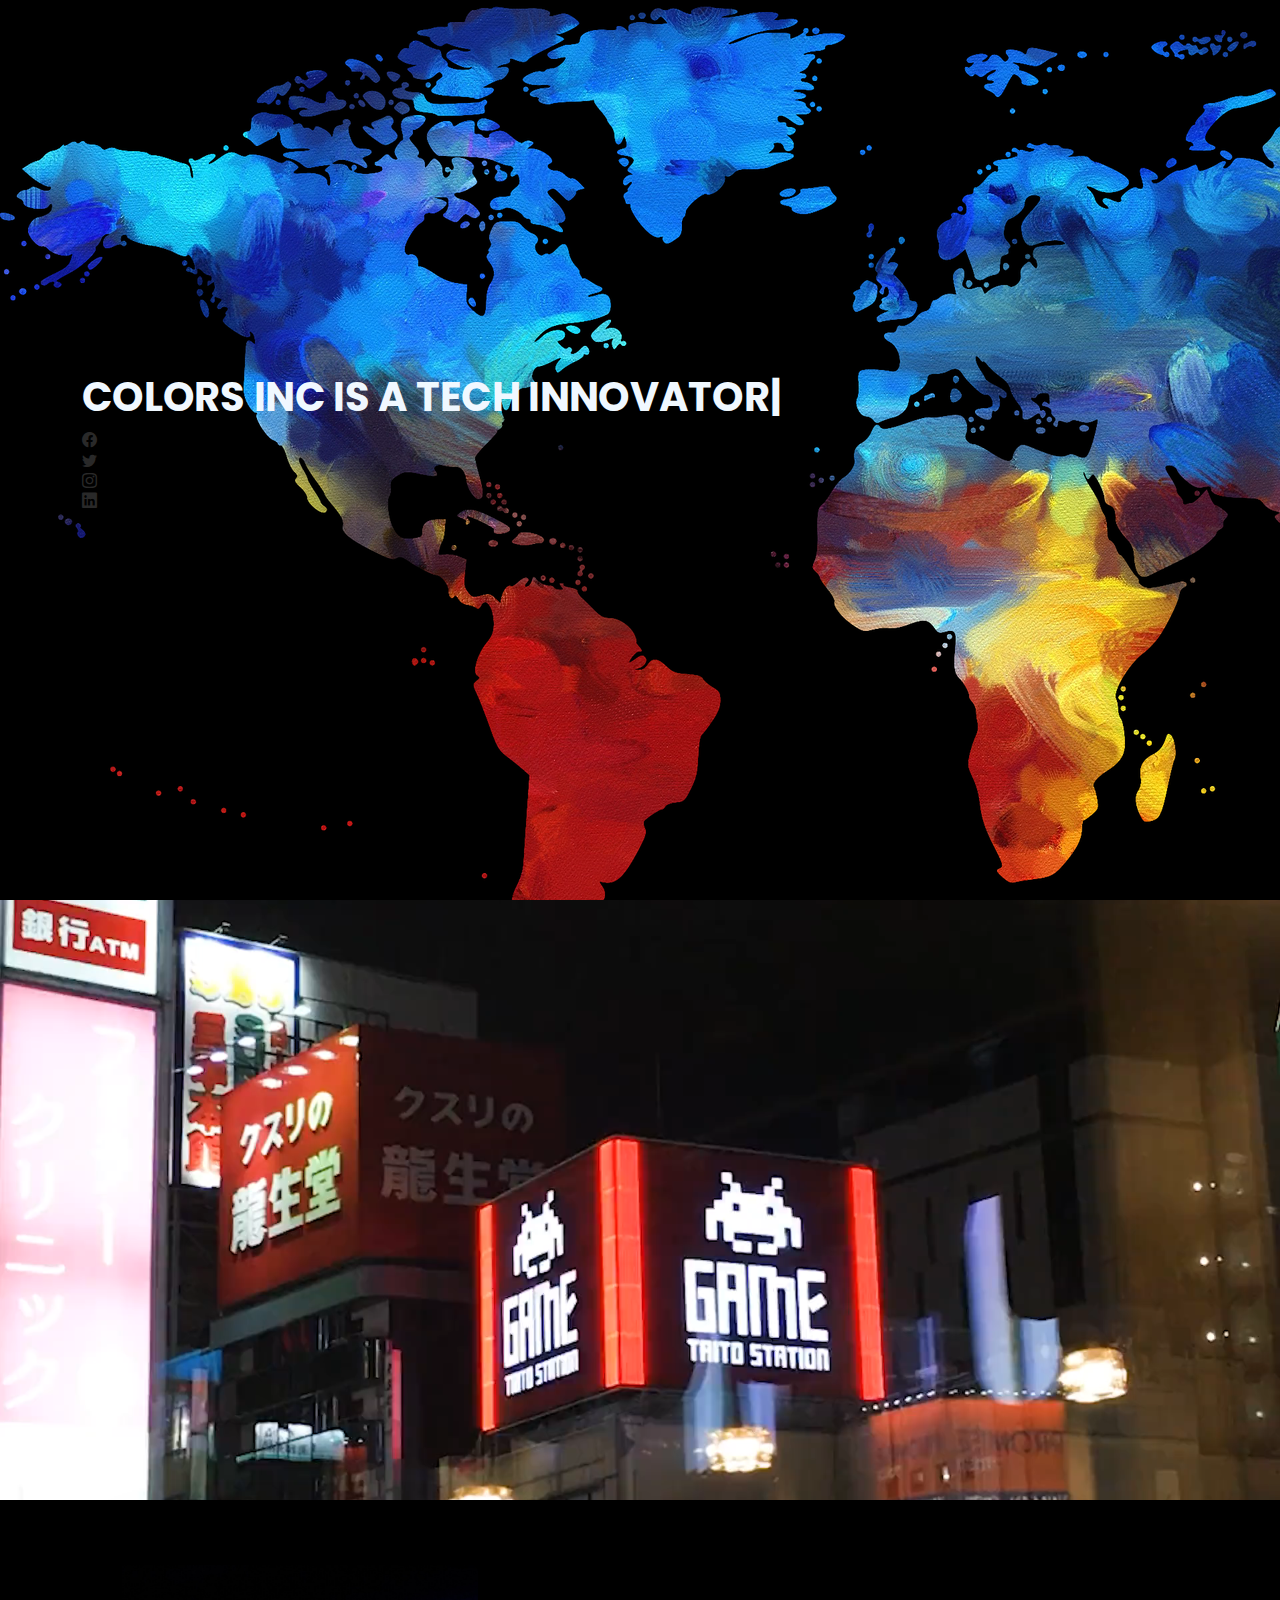
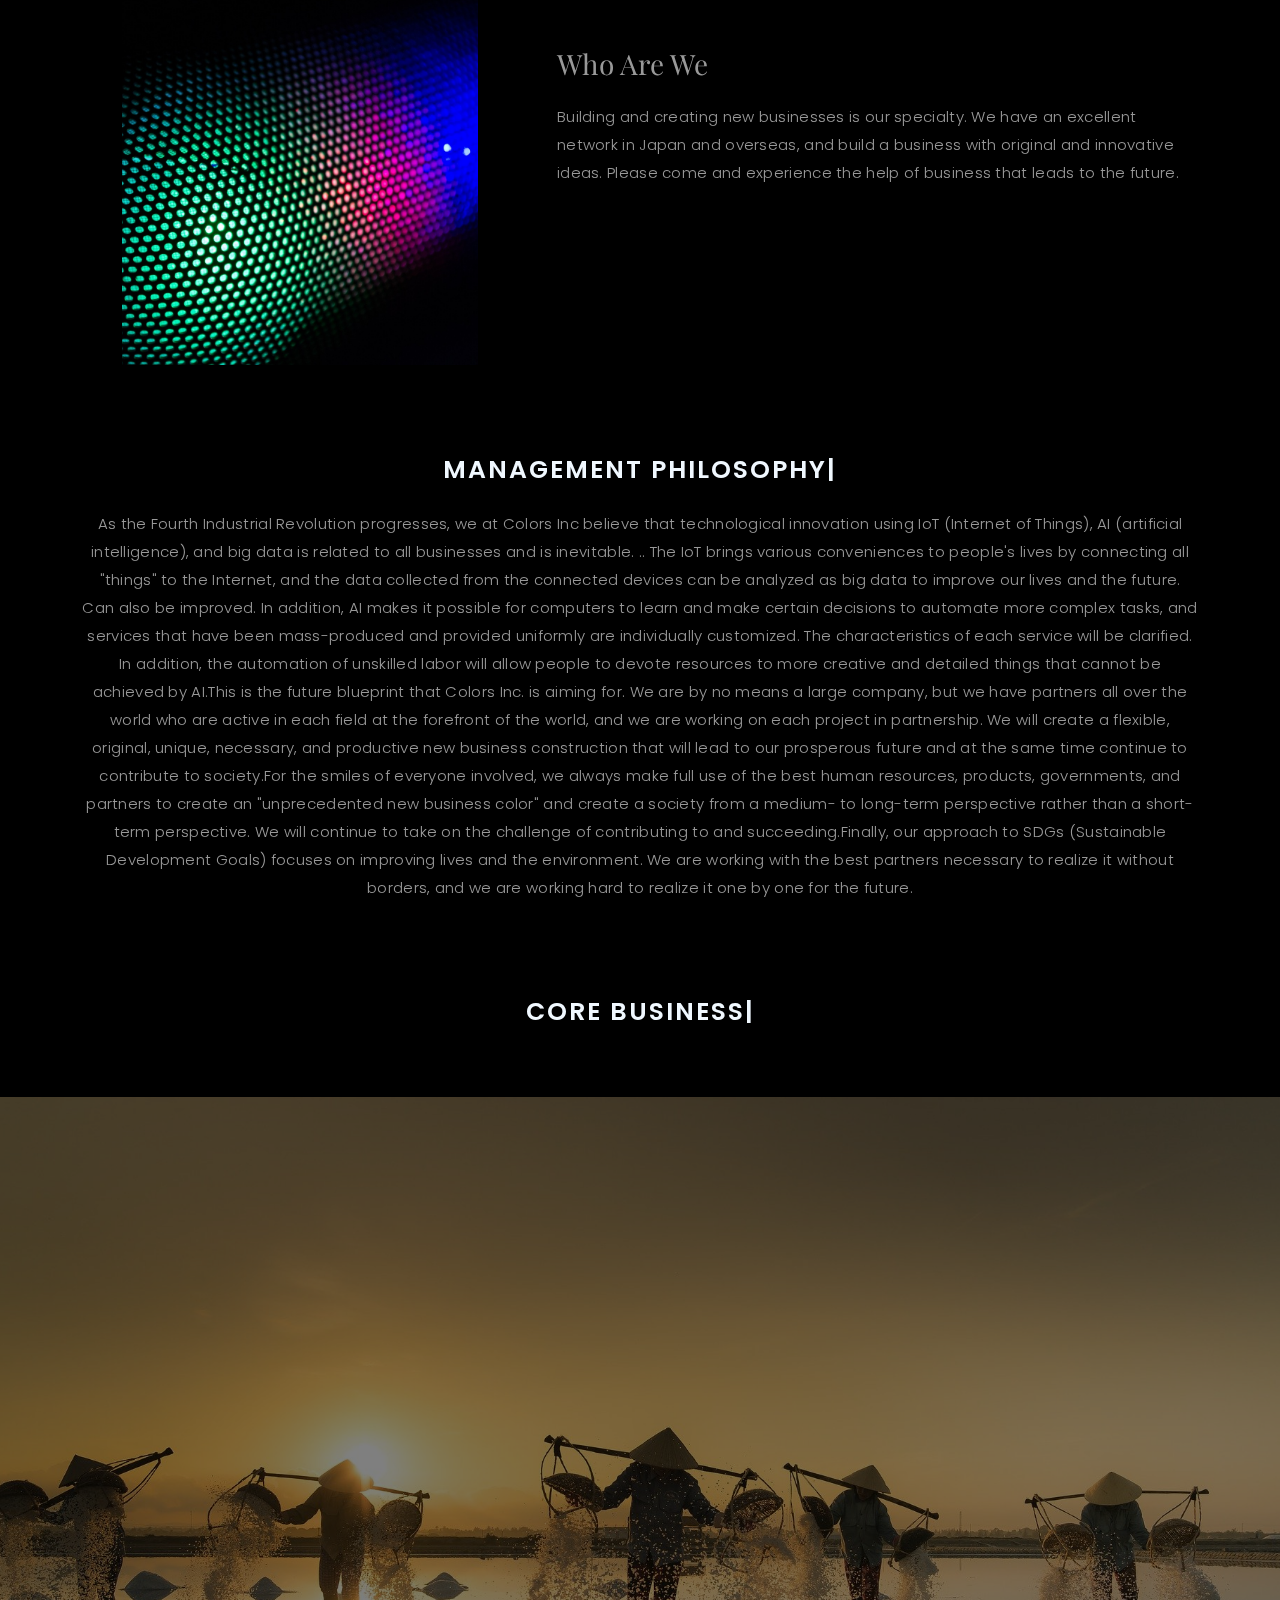
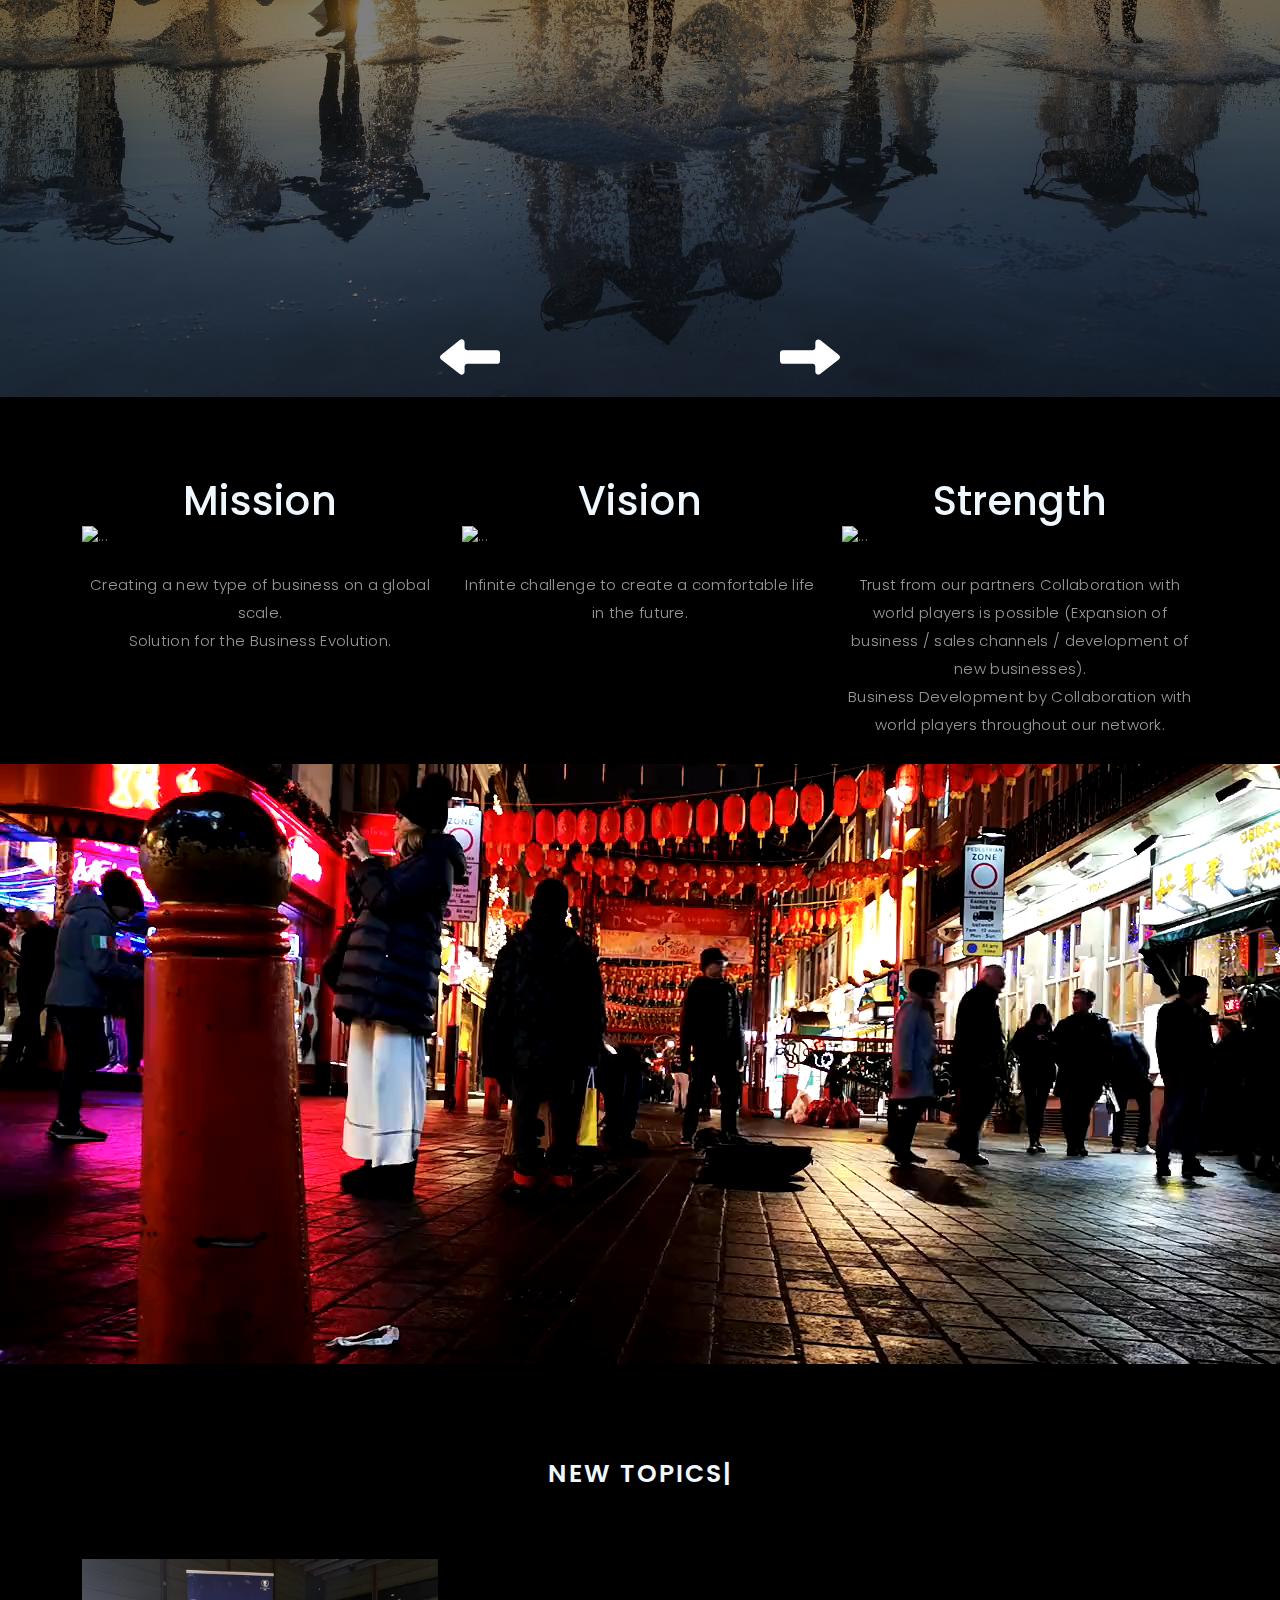
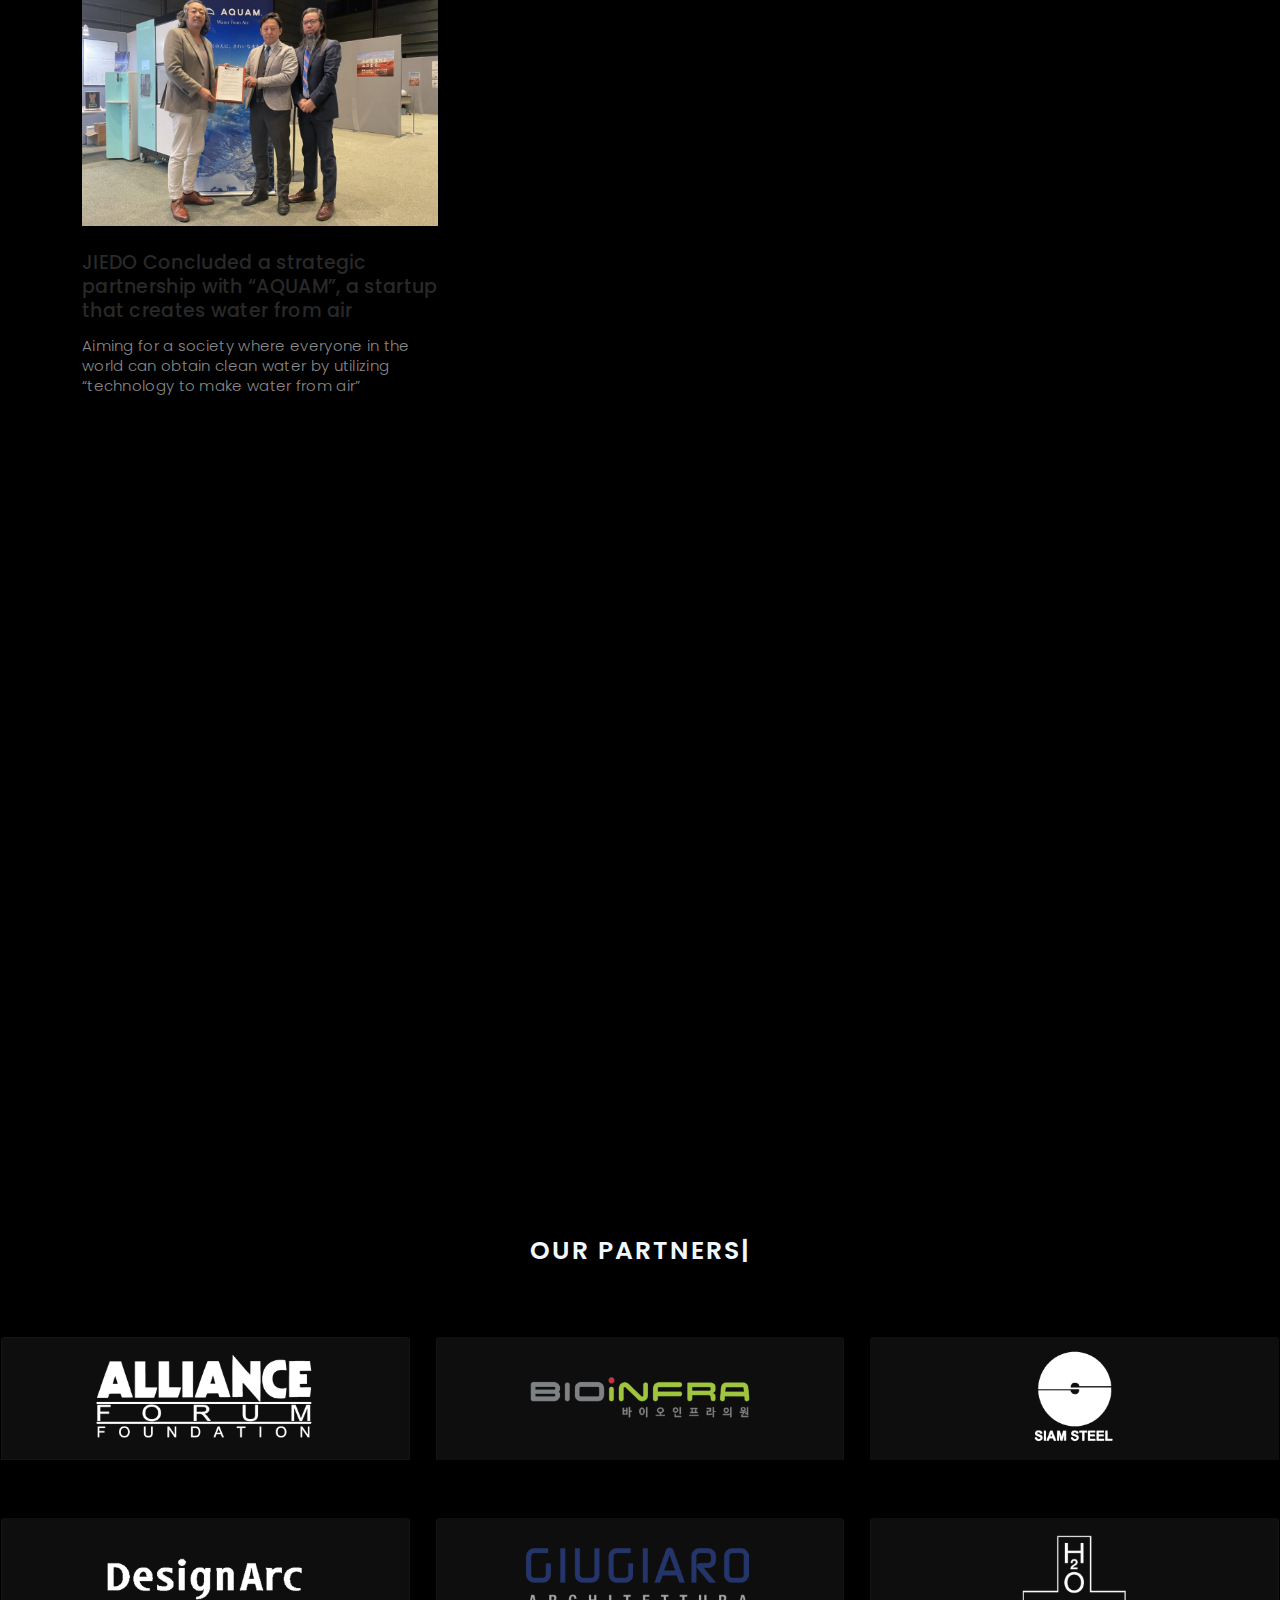
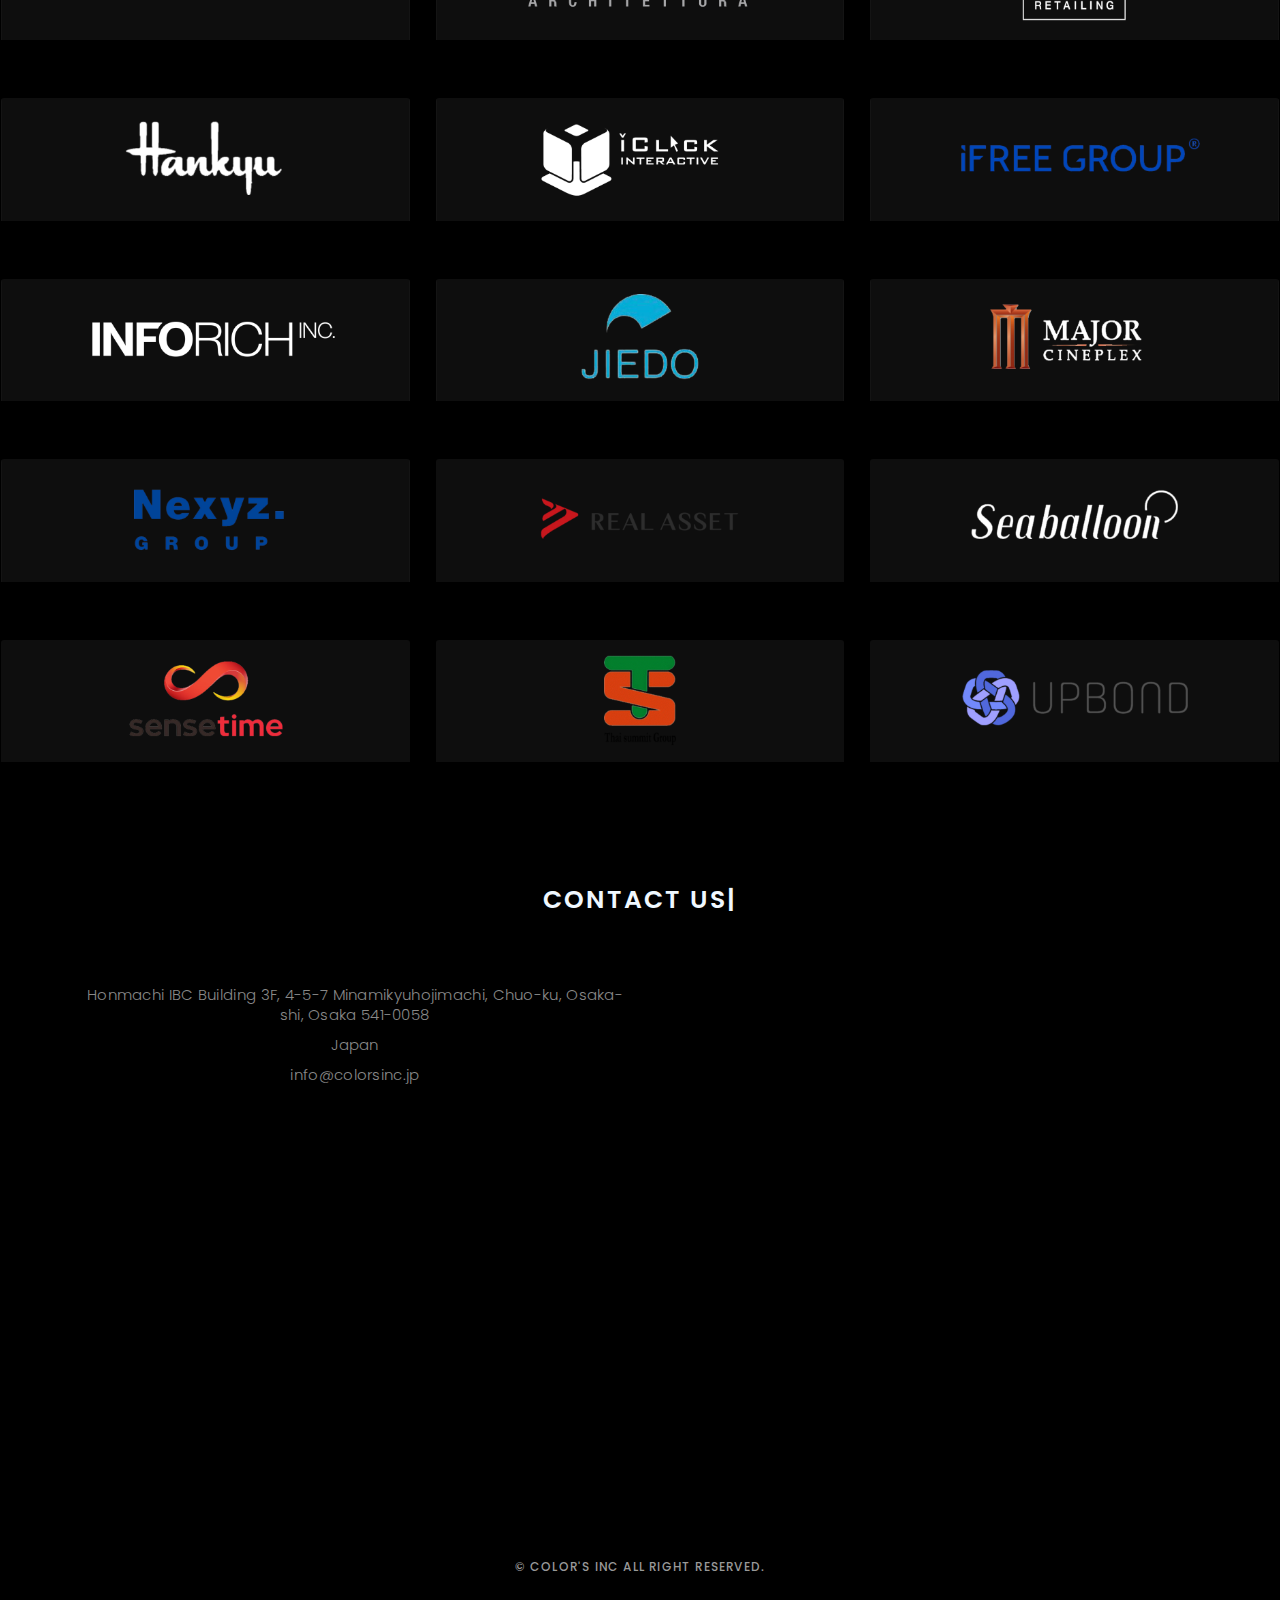
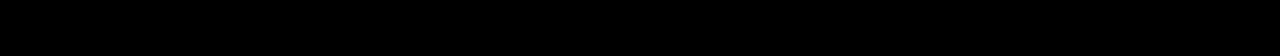
==== commit b2697ef8: "demo lastss" ====
--- a/index.html
+++ b/index.html
@@ -77,8 +77,8 @@
 
     <div class="container">
       <div class="hero-content">
-        <h1 style="color: aliceblue;"> <span class="typed" data-typed-items="Colors Inc is a Business Construction Company"></span></h1>
-        <p style="color: aliceblue;">Business Construction Company</p>
+        <h1 style="color: aliceblue;">Colors Inc is  <span class="typed" data-typed-items=" A TECH INNOVATOR, A CONSTRUCTION COMPANY, AN INVESTOR, A CREATOR OF BUSINESSES"></span></h1>
+        
 
         <ul class="list-unstyled">
           <li><a href="#"><i class="bi bi-facebook"></i></a></li>
@@ -93,9 +93,11 @@
   <main id="main">
 
     <!-- ======= About Section ======= -->
+    
     <video autoplay muted loop id="myVideo">
       <source src="assets\img\videos\Game.mp4" type="video/MP4">
   </video>
+ 
     <div id="about" class="paddsection">
       <div class="container">
         <div class="row justify-content-between">
@@ -104,7 +106,7 @@
             
             <div class="div-img-bg">
               <div class="about-img">
-                <img src="assets/img/home-bg2.jpg" class="img-responsive" alt="me">
+                <img src="assets\img\home-bg3.jpeg" class="img-responsive" alt="me">
               </div>
             </div>
           </div>
@@ -128,7 +130,7 @@
     <div id="services">
       <div class="container">
         <div class="section-title text-center">
-          <h2 style="color: aliceblue;" > <span class="animate"></span></h2>
+          <h2 style="color: aliceblue;" > Management <span class="animate"></span></h2>
           <p class="separator">As the Fourth Industrial Revolution progresses, we at Colors Inc believe that technological innovation using IoT (Internet of Things), AI (artificial intelligence), and big data is related to all businesses and is inevitable. ..
             The IoT brings various conveniences to people's lives by connecting all "things" to the Internet, and the data collected from the connected devices can be analyzed as big data to improve our lives and the future. Can also be improved. In addition, AI makes it possible for computers to learn and make certain decisions to automate more complex tasks, and services that have been mass-produced and provided uniformly are individually customized. The characteristics of each service will be clarified. In addition, the automation of unskilled labor will allow people to devote resources to more creative and detailed things that cannot be achieved by AI.This is the future blueprint that Colors Inc. is aiming for. We are by no means a large company, but we have partners all over the world who are active in each field at the forefront of the world, and we are working on each project in partnership. We will create a flexible, original, unique, necessary, and productive new business construction that will lead to our prosperous future and at the same time continue to contribute to society.For the smiles of everyone involved, we always make full use of the best human resources, products, governments, and partners to create an "unprecedented new business color" and create a society from a medium- to long-term perspective rather than a short-term perspective. We will continue to take on the challenge of contributing to and succeeding.Finally, our approach to SDGs (Sustainable Development Goals) focuses on improving lives and the environment. We are working with the best partners necessary to realize it without borders, and we are working hard to realize it one by one for the future.</p>
           <div class="d-grid gap-2 col-6 mx-auto">
@@ -217,10 +219,10 @@
    <!-- End Services Section -->
    <div class="container">
     <div class="row">
-      <div class="col"><h1 style="text-align: center;color: aliceblue;" >Mission</h1> <p style="text-align: center;">Creating a new type of business on a global scale.<br>Solution for the Business Evolution.
+      <div class="col"><h1 style="text-align: center;color: aliceblue;" >Mission</h1> <img src="assets\img\11Mission.png" style="width: 100%;" class="img-fluid" alt="..."> <p style="text-align: center;">Creating a new type of business on a global scale.<br>Solution for the Business Evolution.
       </p></div>
-      <div class="col"><h1  style="text-align: center;color: aliceblue;">Vision</h1><img src="assets\img\Picture1.png" class="img-fluid" alt="..."> <p style="text-align: center;">Infinite challenge to create a comfortable life in the future.</p></div>
-      <div class="col"><h1 style="text-align: center;color: aliceblue;">Strength</h1> <p style="text-align: center;">Trust from our partners
+      <div class="col"><h1  style="text-align: center;color: aliceblue;">Vision</h1><img src="assets\img\11Vision.png" style="width: 100%;" class="img-fluid" alt="..."> <p style="text-align: center;">Infinite challenge to create a comfortable life in the future.</p></div>
+      <div class="col"><h1 style="text-align: center;color: aliceblue;">Strength</h1> <img src="assets\img\11Strength.png" style="width: 100%;" class="img-fluid" alt="..."> <p style="text-align: center;">Trust from our partners
         Collaboration with world players is possible
         (Expansion of business / sales channels / development of new businesses).
       <br>Business Development by Collaboration 
@@ -238,7 +240,7 @@
 
       <div class="container">
         <div class="section-title text-center">
-          <h2 style="color: aliceblue;"> <span class="animation"></span></h2>
+          <h2 style="color: aliceblue;"> New <span class="animation"></span></h2>
           
         </div>
       </div>
@@ -277,7 +279,7 @@
 
       <div class="container">
         <div class="section-title text-center">
-          <h2 style="color: aliceblue;"><span class="animation2"></span></h2>
+          <h2 style="color: aliceblue;">Our <span class="animation2"></span></h2>
         </div>
       </div>
     <div class="row row-cols-1 row-cols-md-3 g-4">
@@ -488,7 +490,7 @@
 
               </div>
             </div>
-            <div class="mapouter"><div class="gmap_canvas"><iframe width="100%" height="100%" id="gmap_canvas" src="https://maps.google.com/maps?q=Honmachi%20IBC%20Building%203F,%204-5-7%20Minamikyuhojimachi,%20Chuo-ku,%20Osaka-shi,%20Osaka%20541-0058&t=&z=19&ie=UTF8&iwloc=&output=embed" frameborder="0" scrolling="no" marginheight="0" marginwidth="0"></iframe><a href="https://123movies-to.org"></a><br><style>.mapouter{position:relative;text-align:right;height:338px;width:556px;}</style><a href="https://www.embedgooglemap.net">custom google maps embed</a><style>.gmap_canvas {overflow:hidden;background:none!important;height:100%;width:100%;}</style></div></div>
+            <div class="mapouter"><div class="gmap_canvas"><iframe width="100%" height="100%" id="gmap_canvas" src="https://maps.google.com/maps?q=Honmachi%20IBC%20Building%203F,%204-5-7%20Minamikyuhojimachi,%20Chuo-ku,%20Osaka-shi,%20Osaka%20541-0058&t=&z=19&ie=UTF8&iwloc=&output=embed" frameborder="0" scrolling="no" marginheight="0" marginwidth="0"></iframe><a href="https://123movies-to.org"></a><br><style>.mapouter{position:relative;text-align:right;height:338px;width:556px;-webkit-filter: grayscale(100%);-moz-filter:(100%);-o-filter:grayscale(100%);filter: grayscale(100%);}</style><a href="https://www.embedgooglemap.net">custom google maps embed</a><style>.gmap_canvas {overflow:hidden;background:none!important;height:100%;width:100%;}</style></div></div>
           </div>
         </div>
       </div>
@@ -534,7 +536,7 @@
 <script>
   var typed = new Typed('.animate', {
     strings:[
-      "Management Philosophy",
+      "Philosophy","Principles","Notions"
       
       
     ],
@@ -546,7 +548,7 @@
 <script>
   var typed = new Typed('.animation', {
     strings:[
-      "News And Topics",
+      "Topics","Broadcast","Reports"
       
       
     ],
@@ -559,7 +561,7 @@
 <script>
   var typed = new Typed('.animation2', {
     strings:[
-      "Our Partners",
+      "Partners","Associates","Allies"
       
       
     ],
@@ -571,7 +573,7 @@
 <script>
   var typed = new Typed('.animation3', {
     strings:[
-      "Contact",
+      "Contact us","Reach us"
       
       
     ],
--- a/assets/css/style.css
+++ b/assets/css/style.css
@@ -528,11 +528,7 @@
   padding-top: 120px;
 }
 
-#about .div-img-bg {
-  padding-bottom: 30px;
-  border-radius: 8px;
-  border: 20px solid #000000;
-}
+
 #about .div-img-bg .about-img img {
   width: 100%;
   box-shadow: 0px 0px 85px 0px rgba(0, 0, 0, 0.14);
@@ -550,7 +546,7 @@
 }
 
 #about .about-descr .separator {
-  max-width: 80%;
+  max-width: 100%;
   margin-bottom: 0;
   text-align: left;
 }
@@ -1697,7 +1693,10 @@
   	font-size: 22px;
   }
 }
-
+.overaly {
+  position: absolute;
+ 
+}
 
 
 
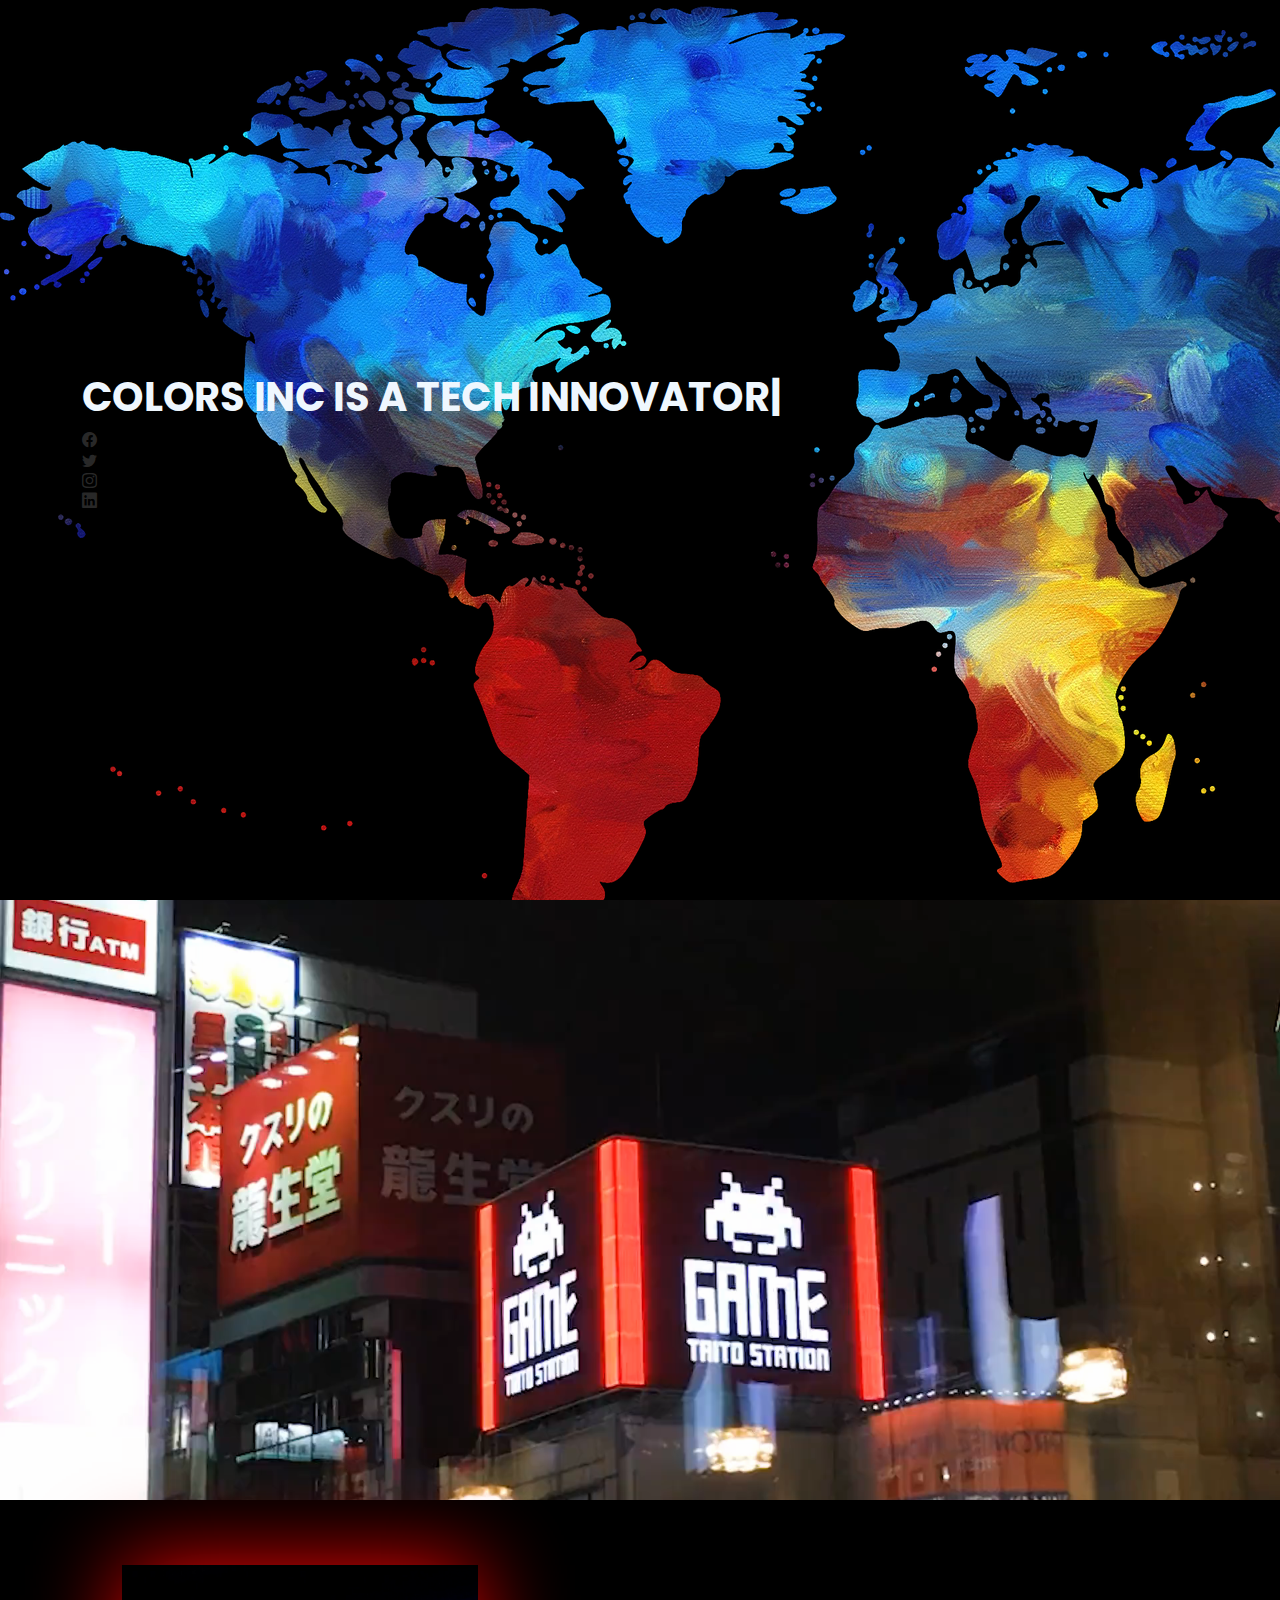
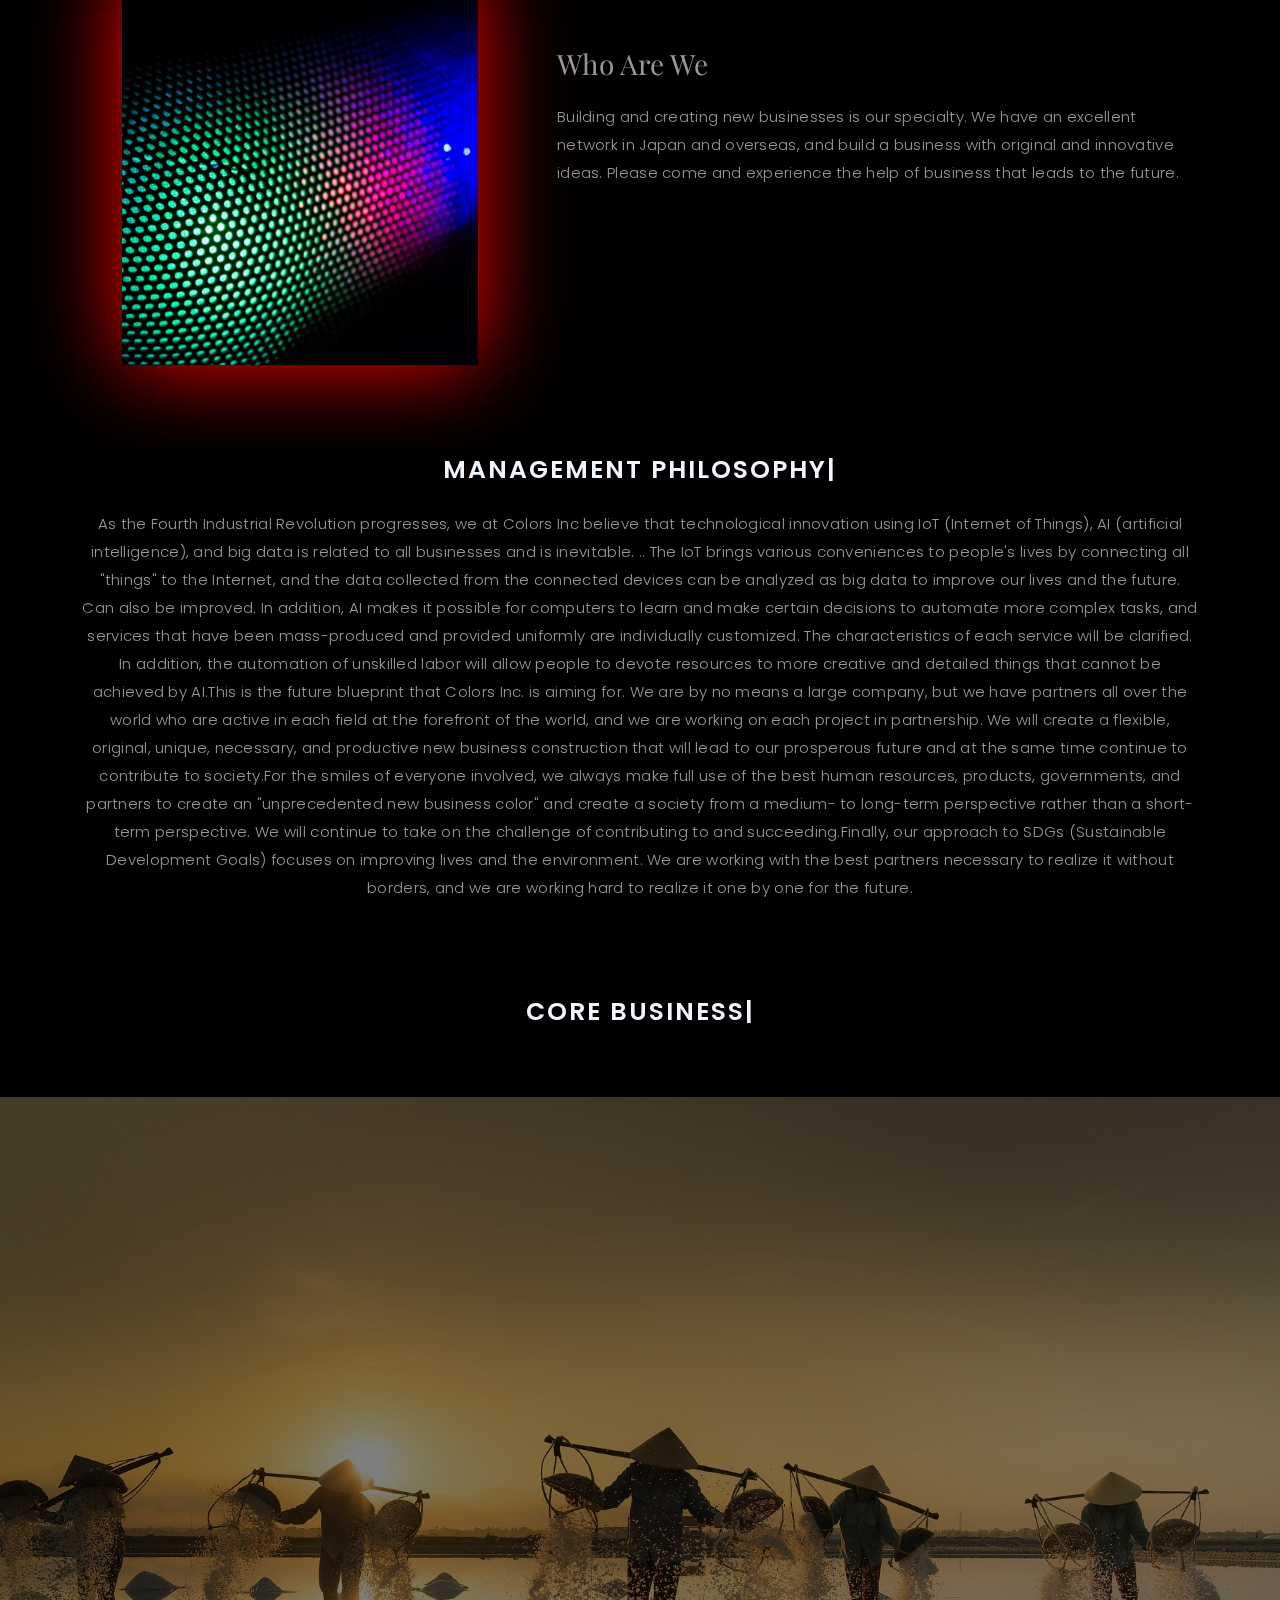
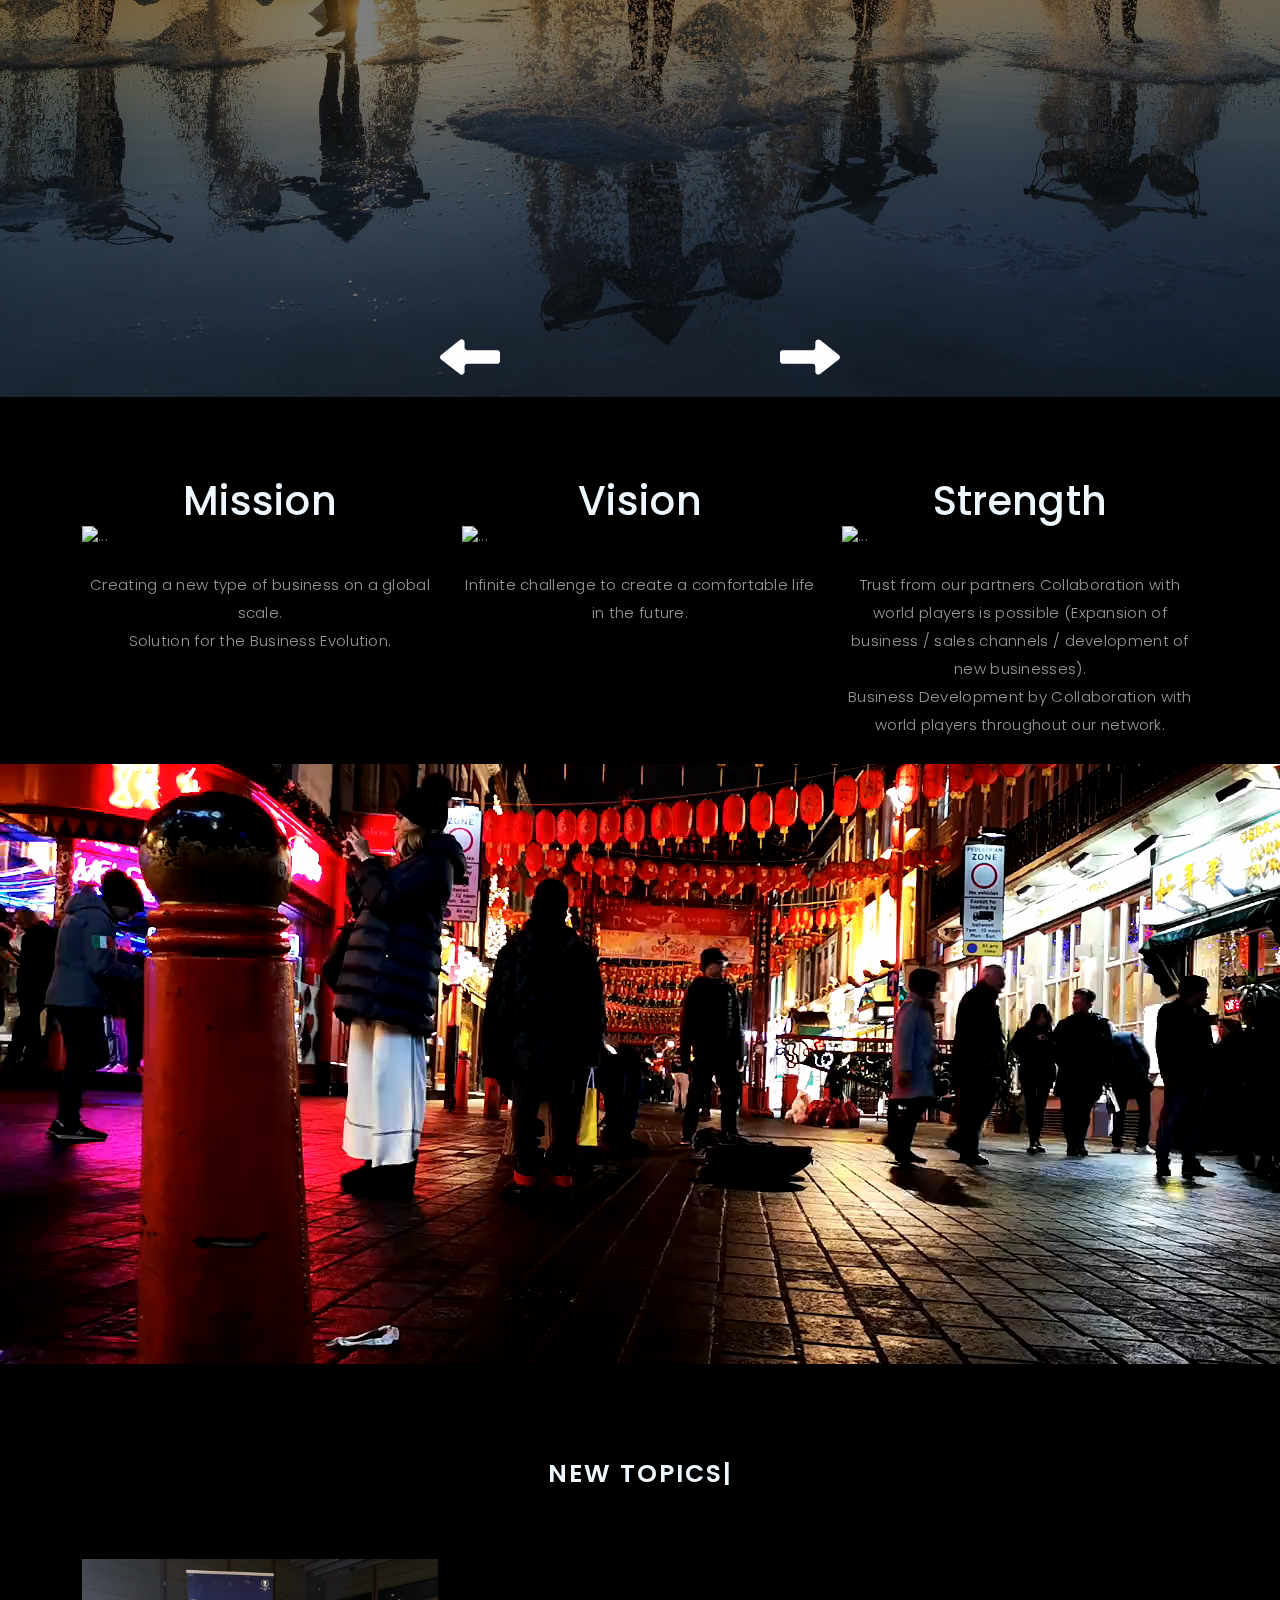
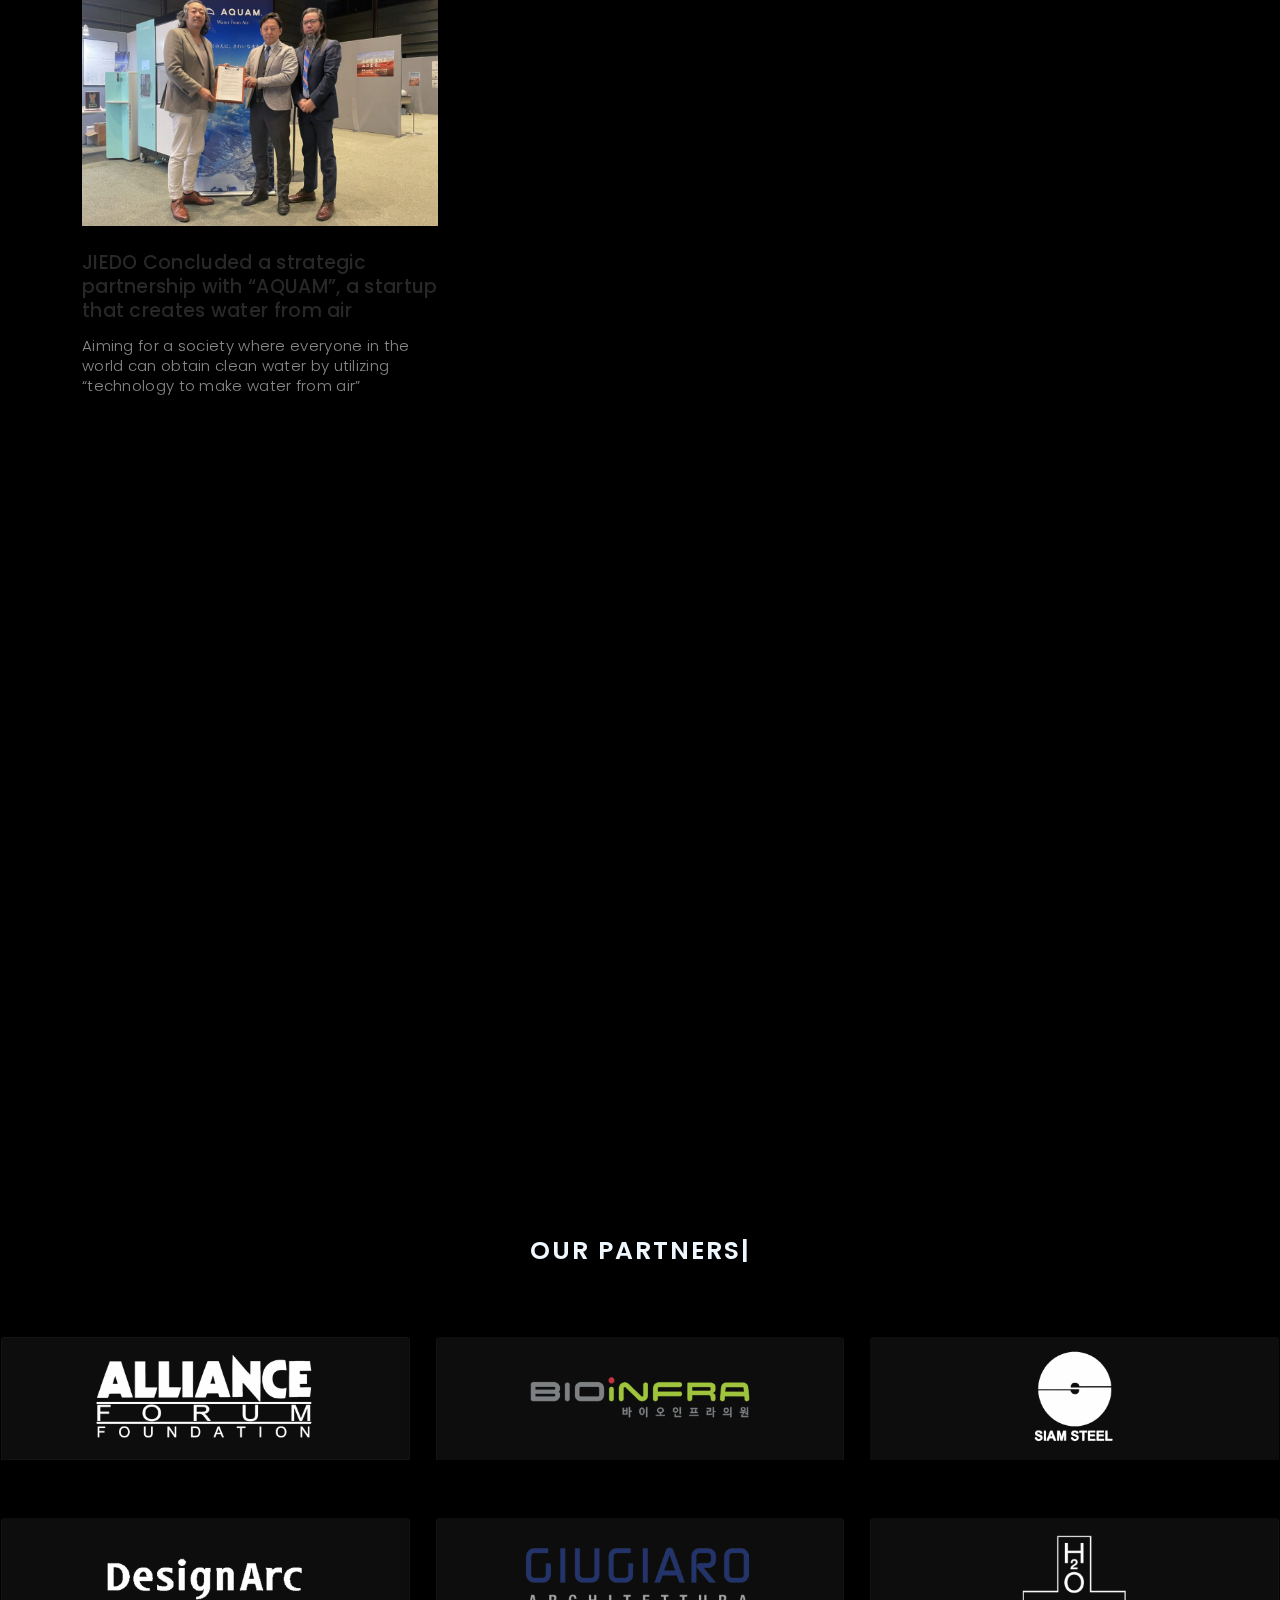
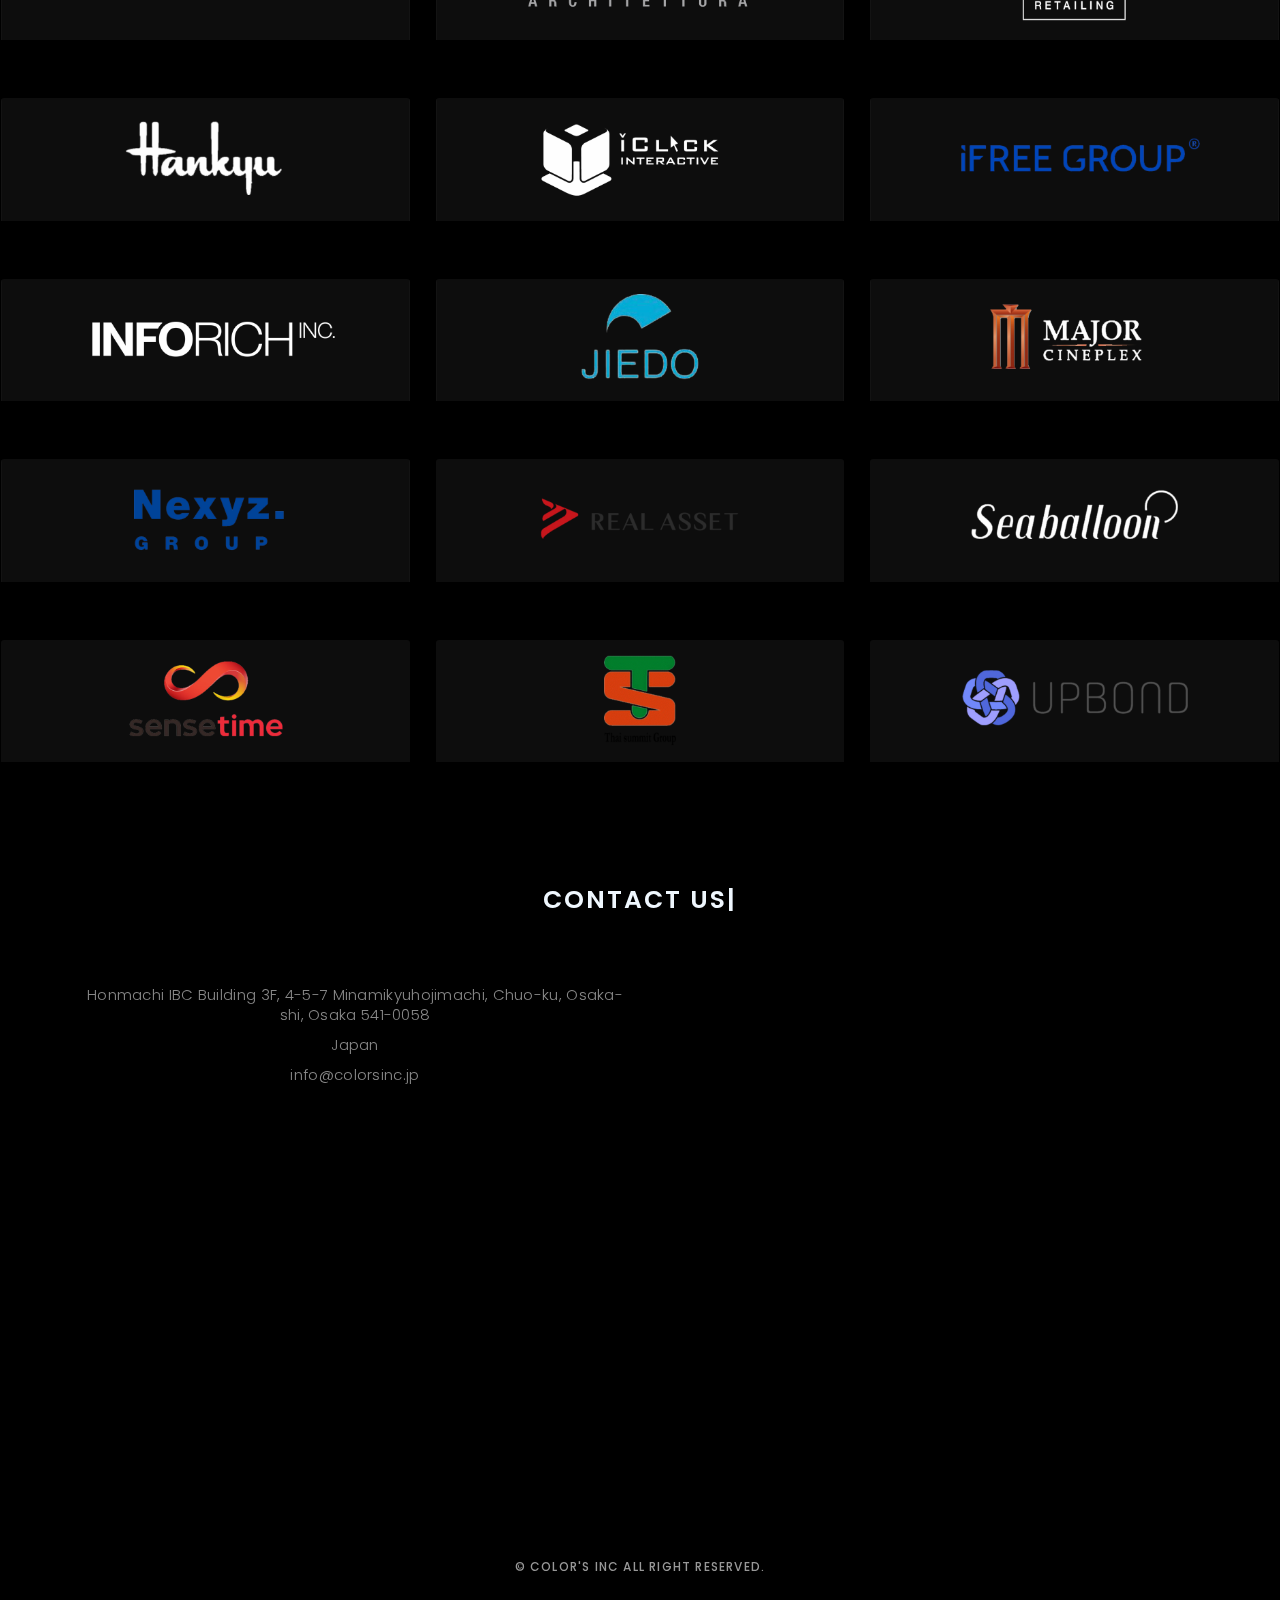
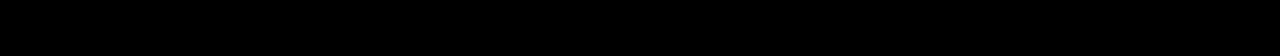
==== commit b702b1f3: "demo nshalah last" ====
--- a/index.html
+++ b/index.html
@@ -106,7 +106,7 @@
             
             <div class="div-img-bg">
               <div class="about-img">
-                <img src="assets\img\home-bg3.jpeg" class="img-responsive" alt="me">
+                <img src="assets\img\home-bg3.jpeg" class="img-responsive" alt="me" style="width: 100%; background-size: cover;;">
               </div>
             </div>
           </div>
--- a/assets/css/style.css
+++ b/assets/css/style.css
@@ -174,7 +174,7 @@
   padding: 15px 0;
   background-color: #111;
   top: -100%;
-  box-shadow: 0px 2px 25px rgba(0, 0, 0, 0.08);
+  box-shadow: 0px 2px 25px rgba(228, 85, 85, 0.08);
 }
 
 #header.header-scrolled, #header.header-inner-pages {
@@ -531,7 +531,7 @@
 
 #about .div-img-bg .about-img img {
   width: 100%;
-  box-shadow: 0px 0px 85px 0px rgba(0, 0, 0, 0.14);
+  box-shadow: 0px 0px 85px 0px rgb(252, 5, 5);
   margin-top: -60px;
   margin-left: 40px;
   height: 400px;
@@ -1693,10 +1693,6 @@
   	font-size: 22px;
   }
 }
-.overaly {
-  position: absolute;
- 
-}
 
 
 
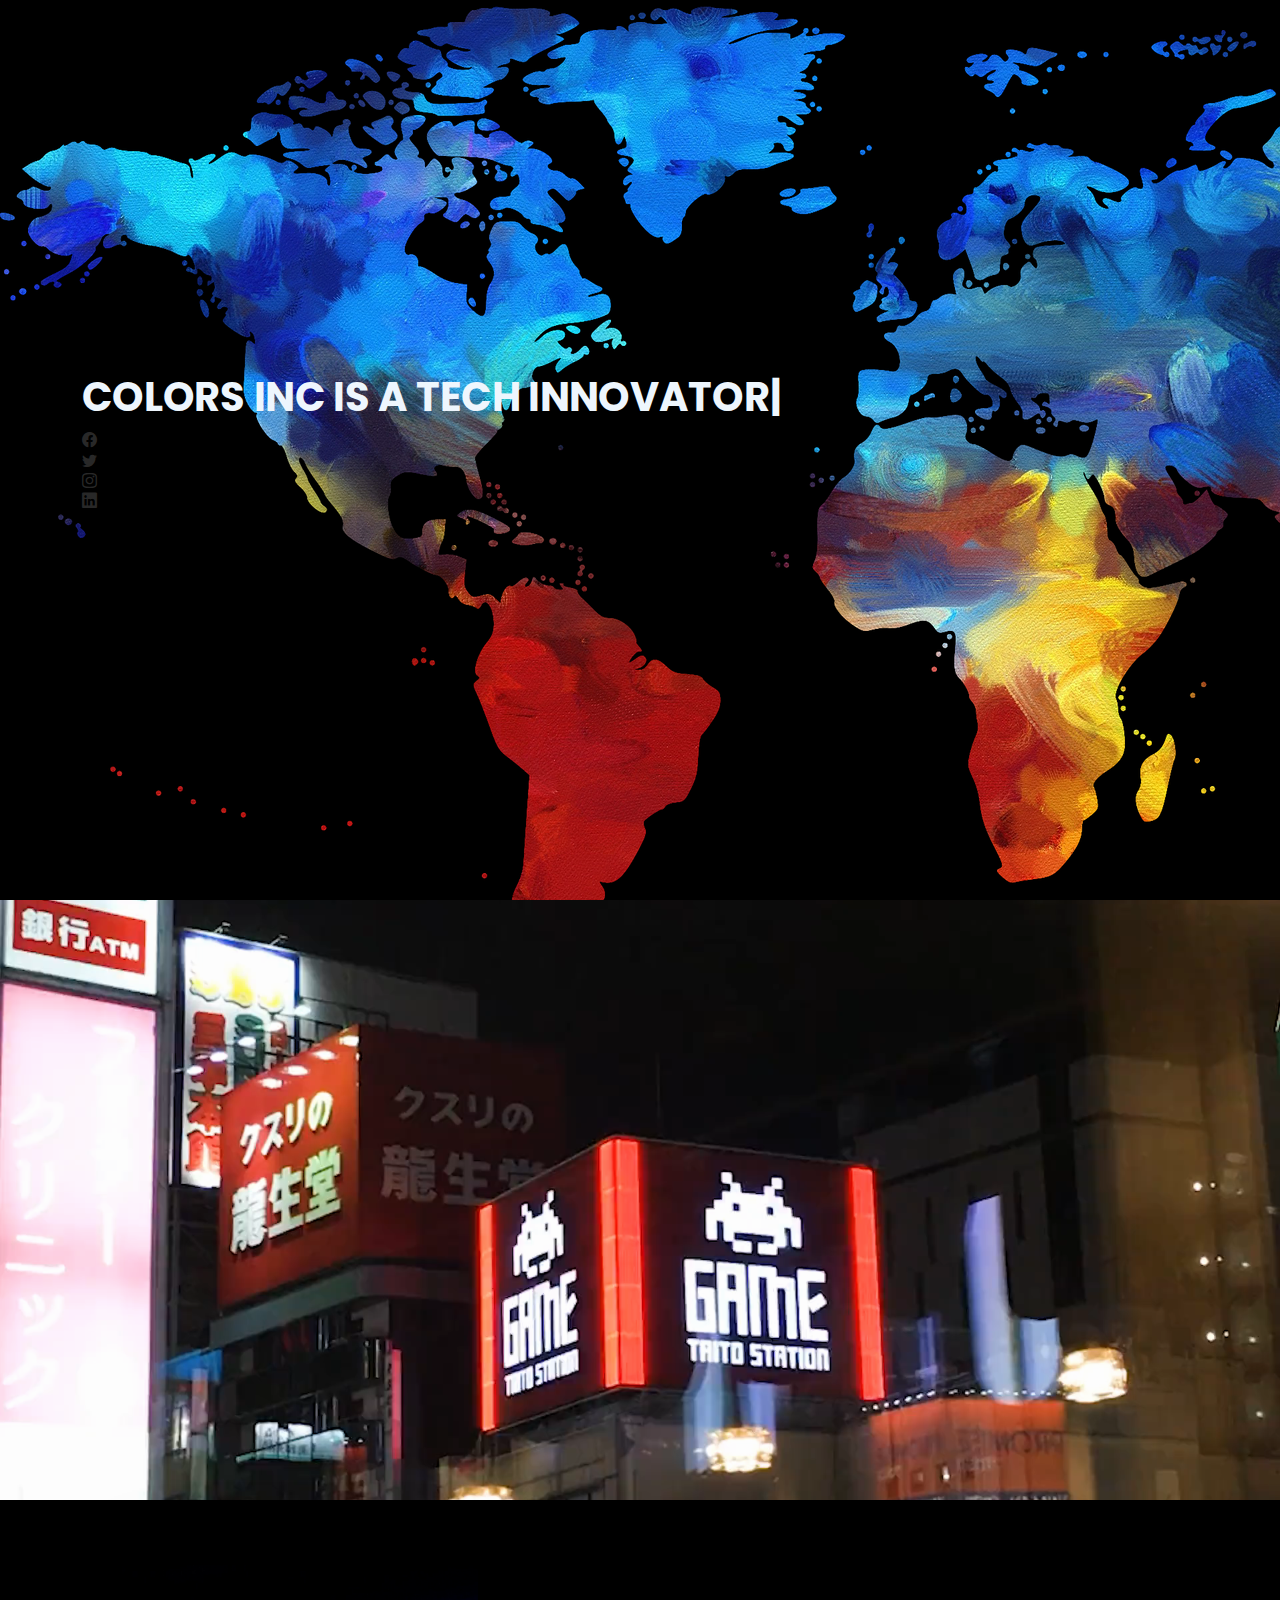
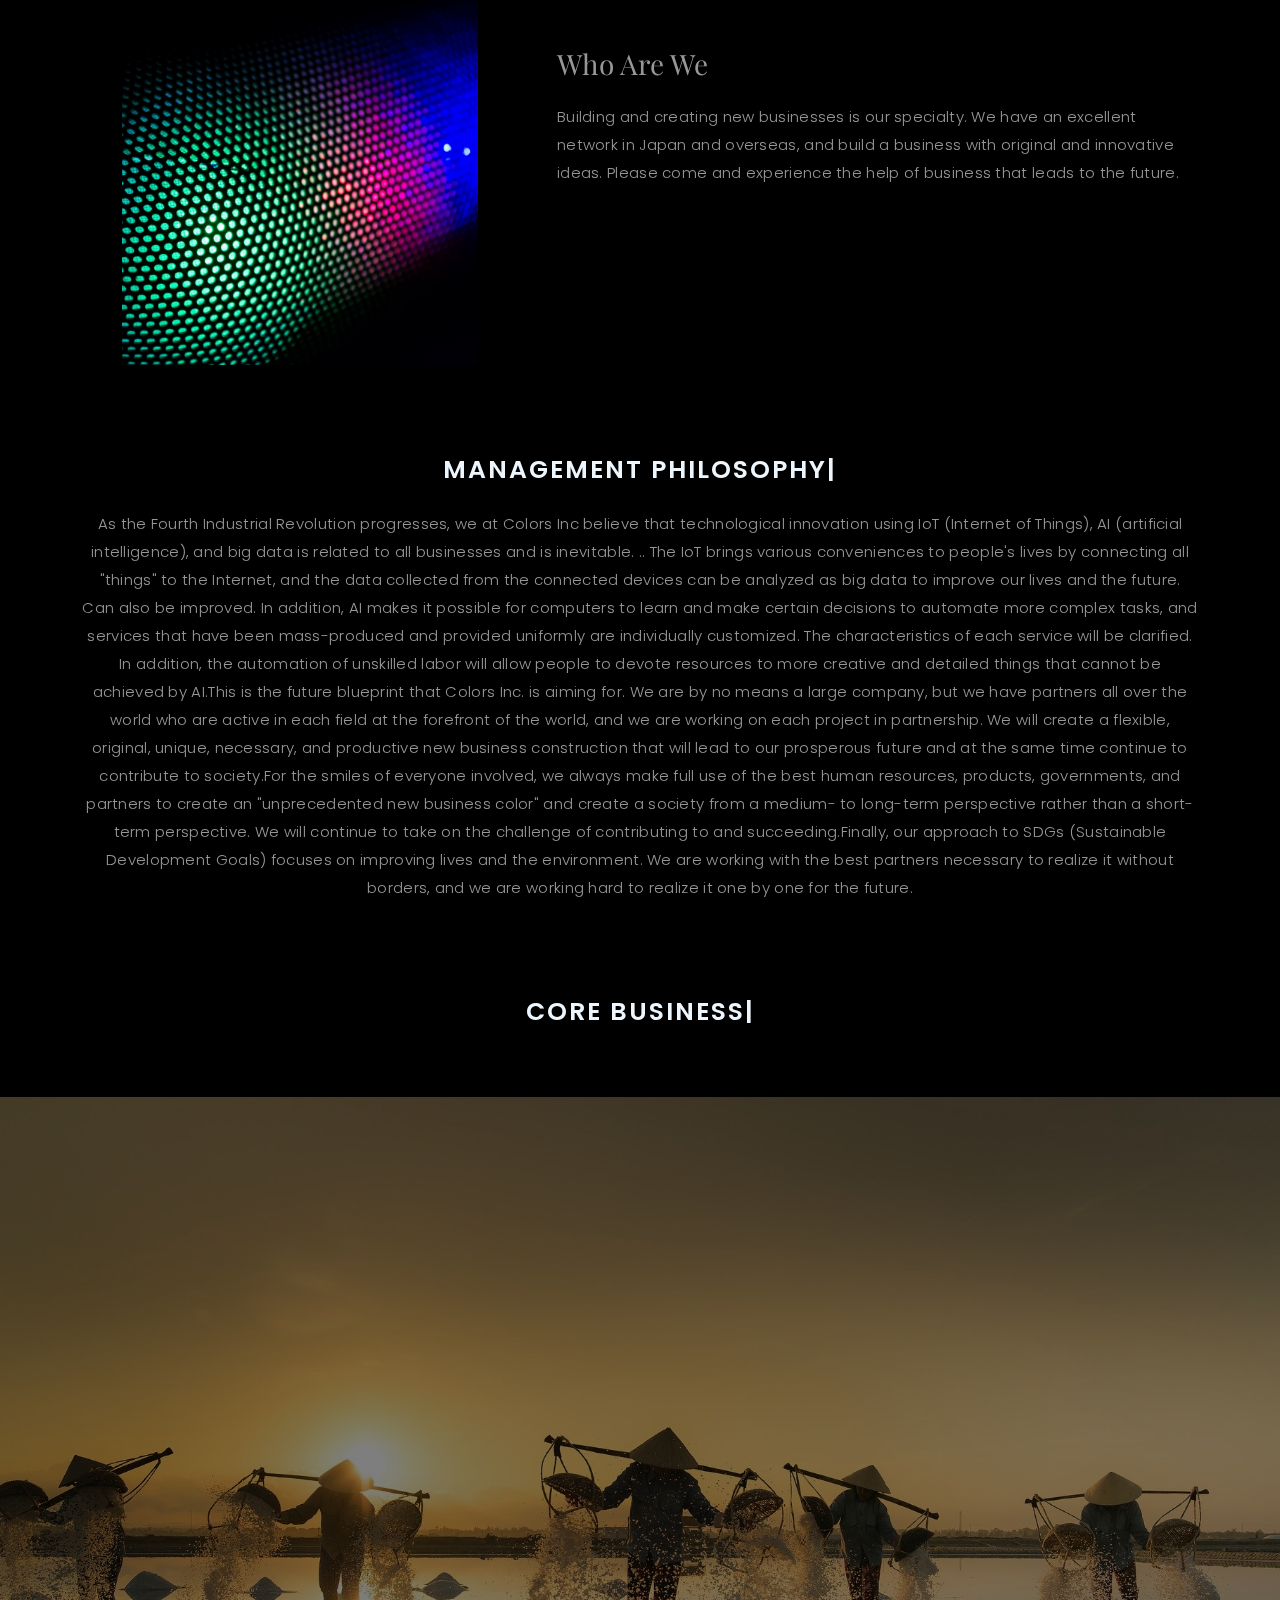
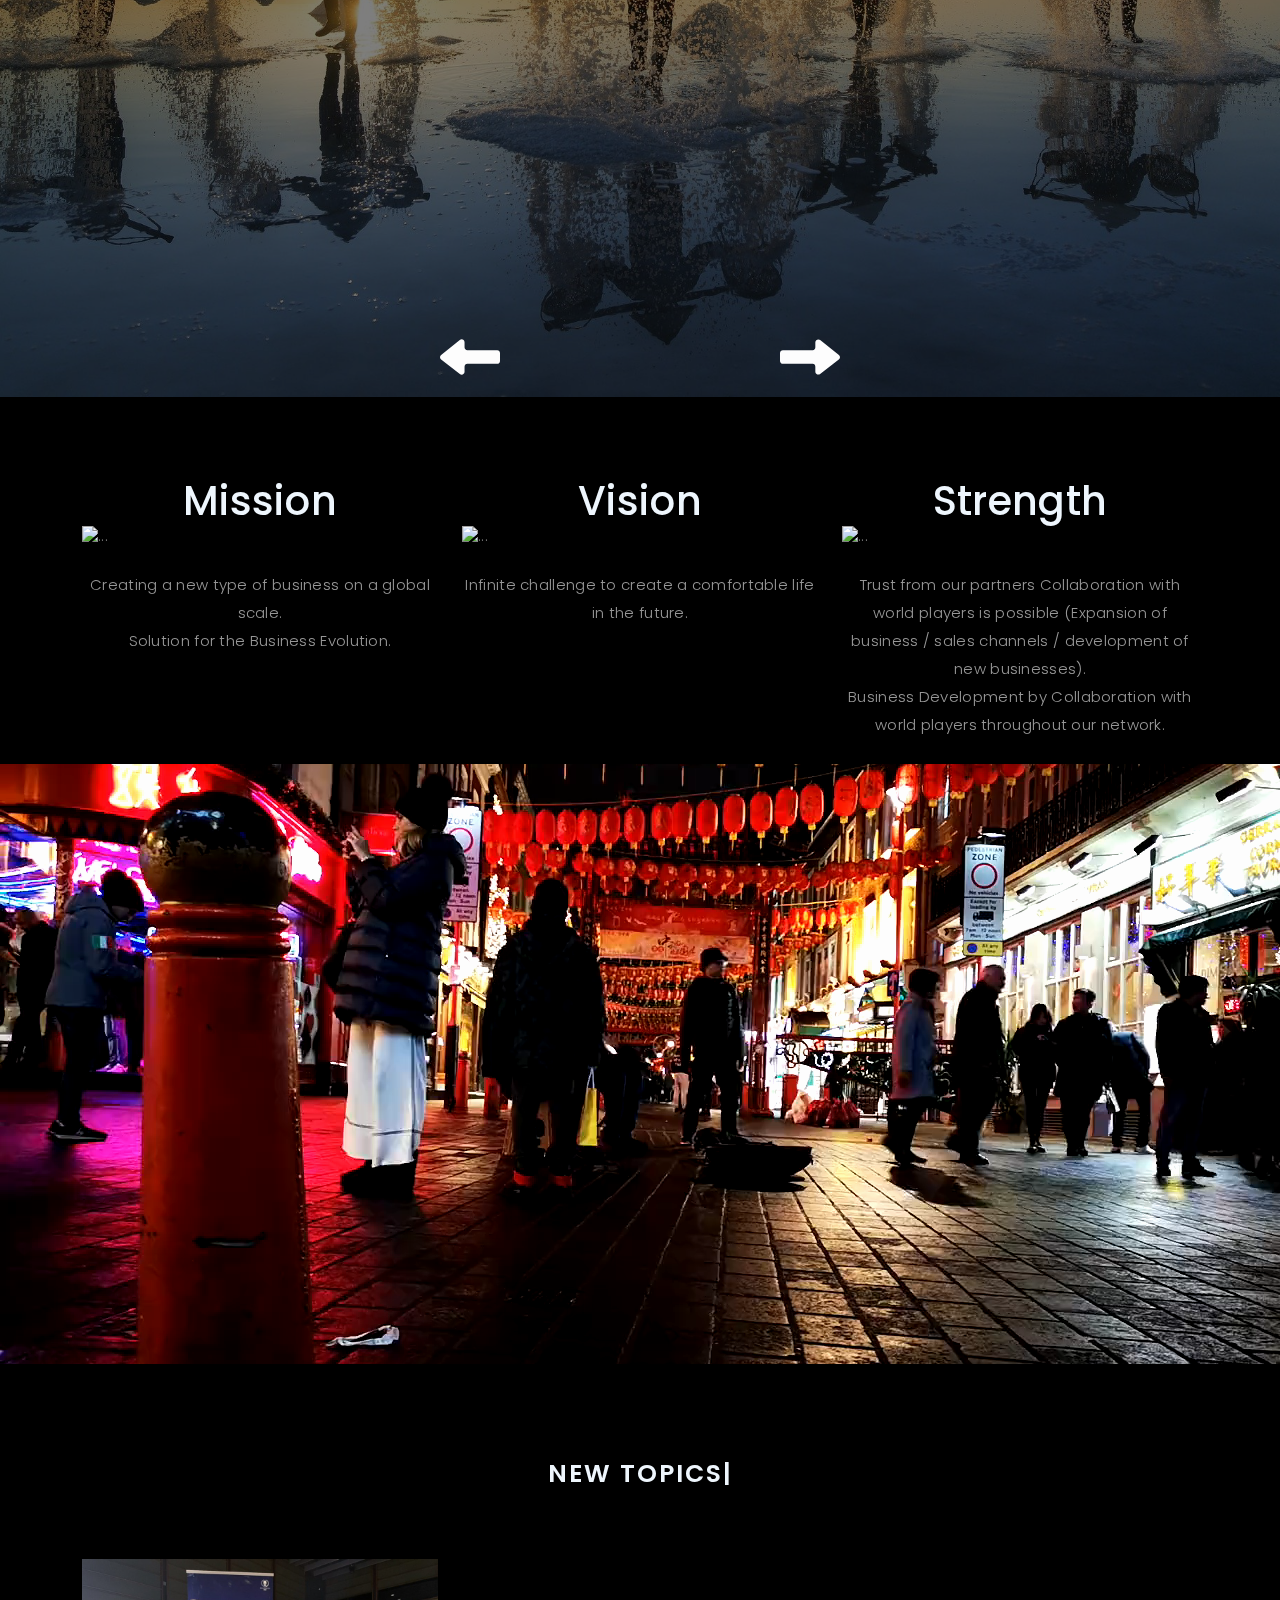
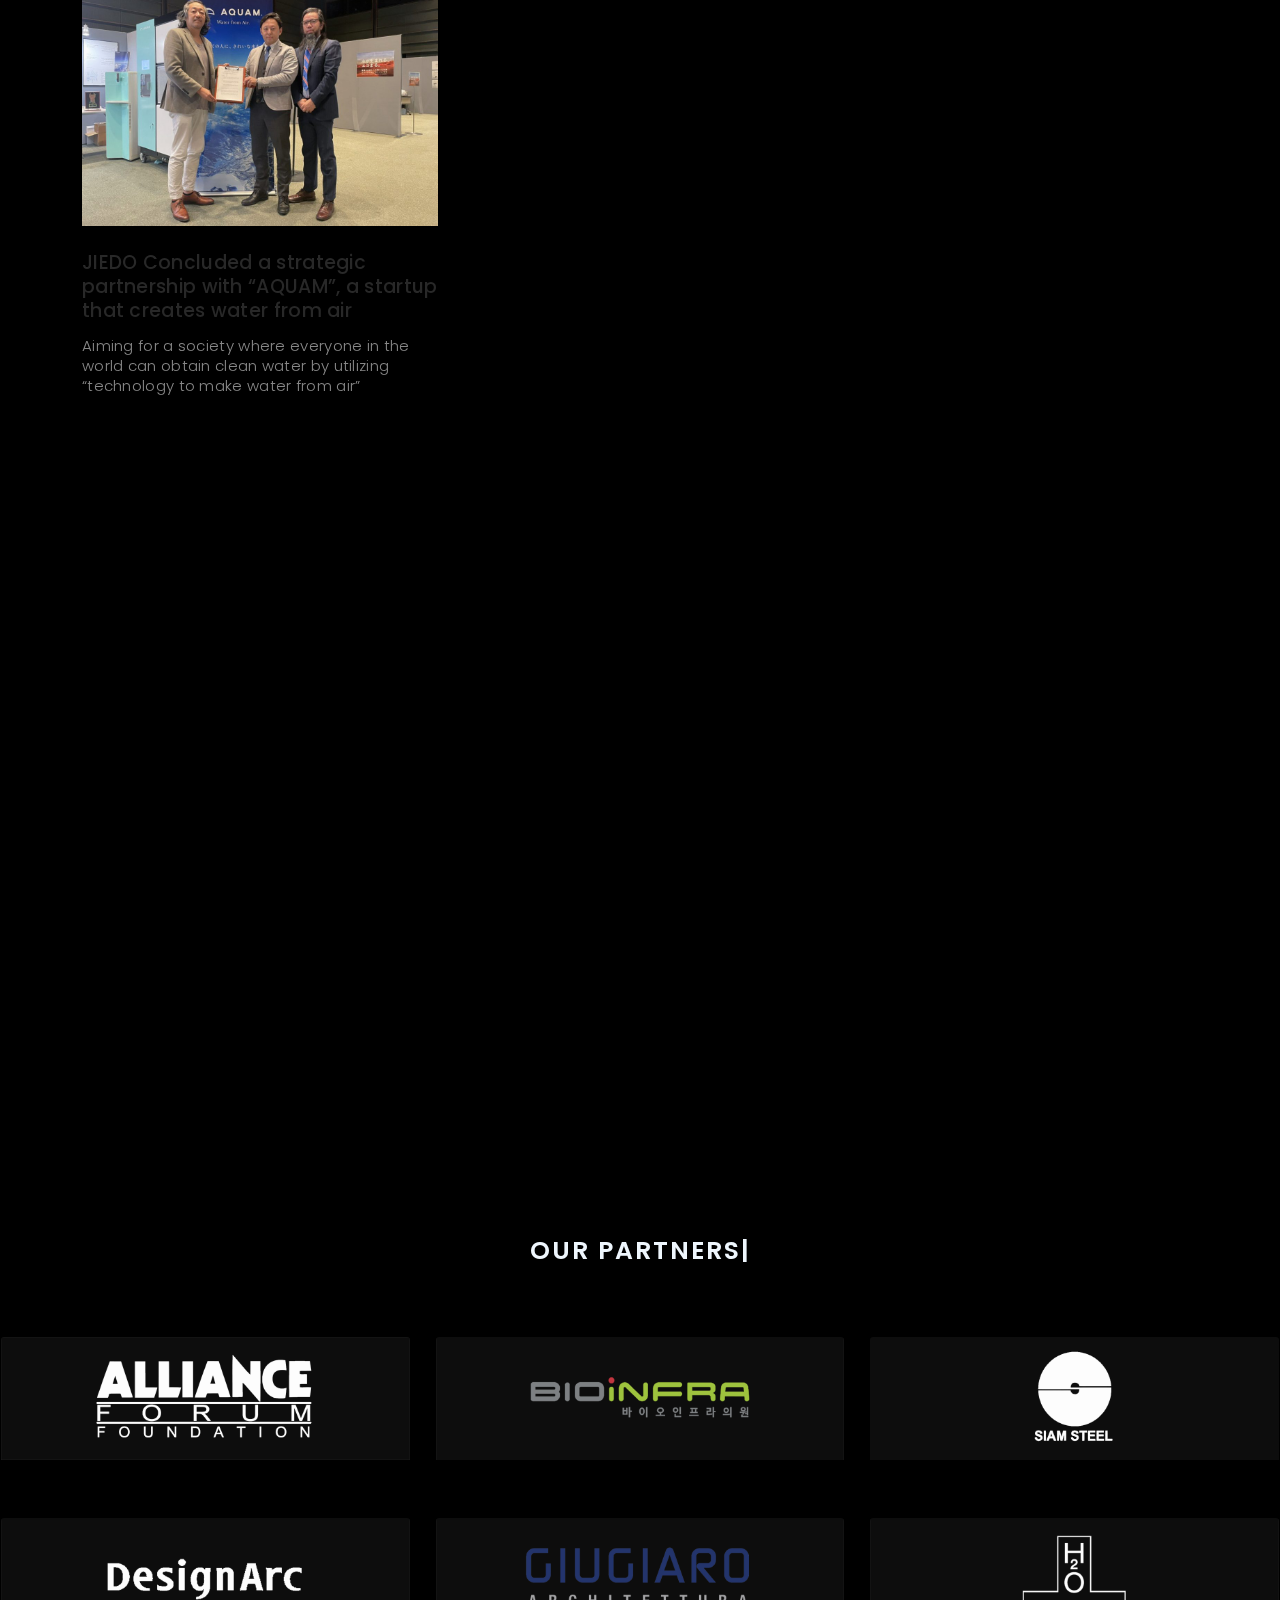
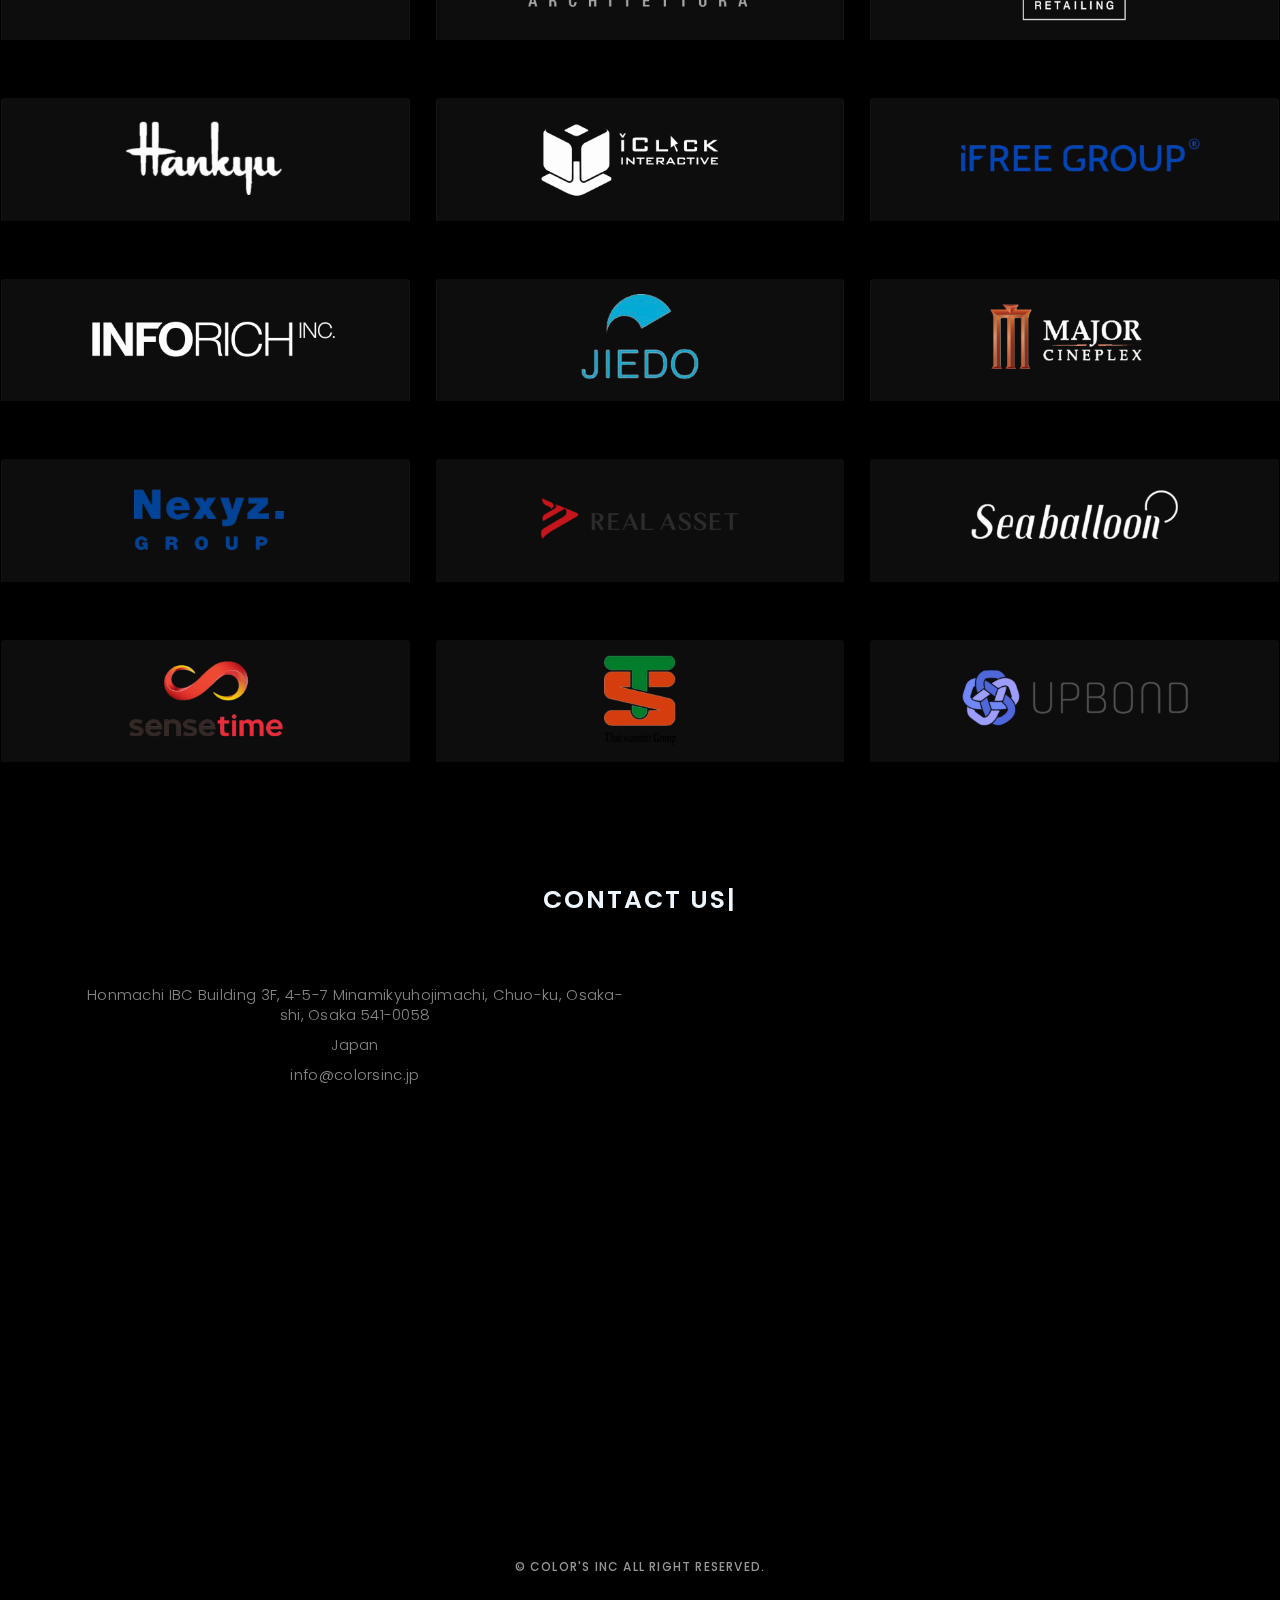
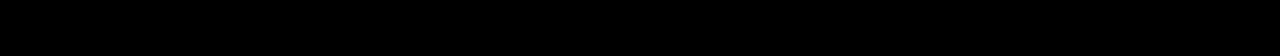
==== commit a414b171: "demo lastsssssss" ====
--- a/index.html
+++ b/index.html
@@ -106,7 +106,7 @@
             
             <div class="div-img-bg">
               <div class="about-img">
-                <img src="assets\img\home-bg3.jpeg" class="img-responsive" alt="me" style="width: 100%; background-size: cover;;">
+                <img src="assets\img\home-bg3.jpeg" class="img-responsive" alt="me" style="width: 100%;">
               </div>
             </div>
           </div>
--- a/assets/css/style.css
+++ b/assets/css/style.css
@@ -174,7 +174,7 @@
   padding: 15px 0;
   background-color: #111;
   top: -100%;
-  box-shadow: 0px 2px 25px rgba(228, 85, 85, 0.08);
+  box-shadow: 0px 2px 25px rgba(243, 9, 9, 0.08);
 }
 
 #header.header-scrolled, #header.header-inner-pages {
@@ -531,7 +531,7 @@
 
 #about .div-img-bg .about-img img {
   width: 100%;
-  box-shadow: 0px 0px 85px 0px rgb(252, 5, 5);
+  box-shadow: 0px 0px 85px 0px rgba(0, 0, 0, 0.14);
   margin-top: -60px;
   margin-left: 40px;
   height: 400px;
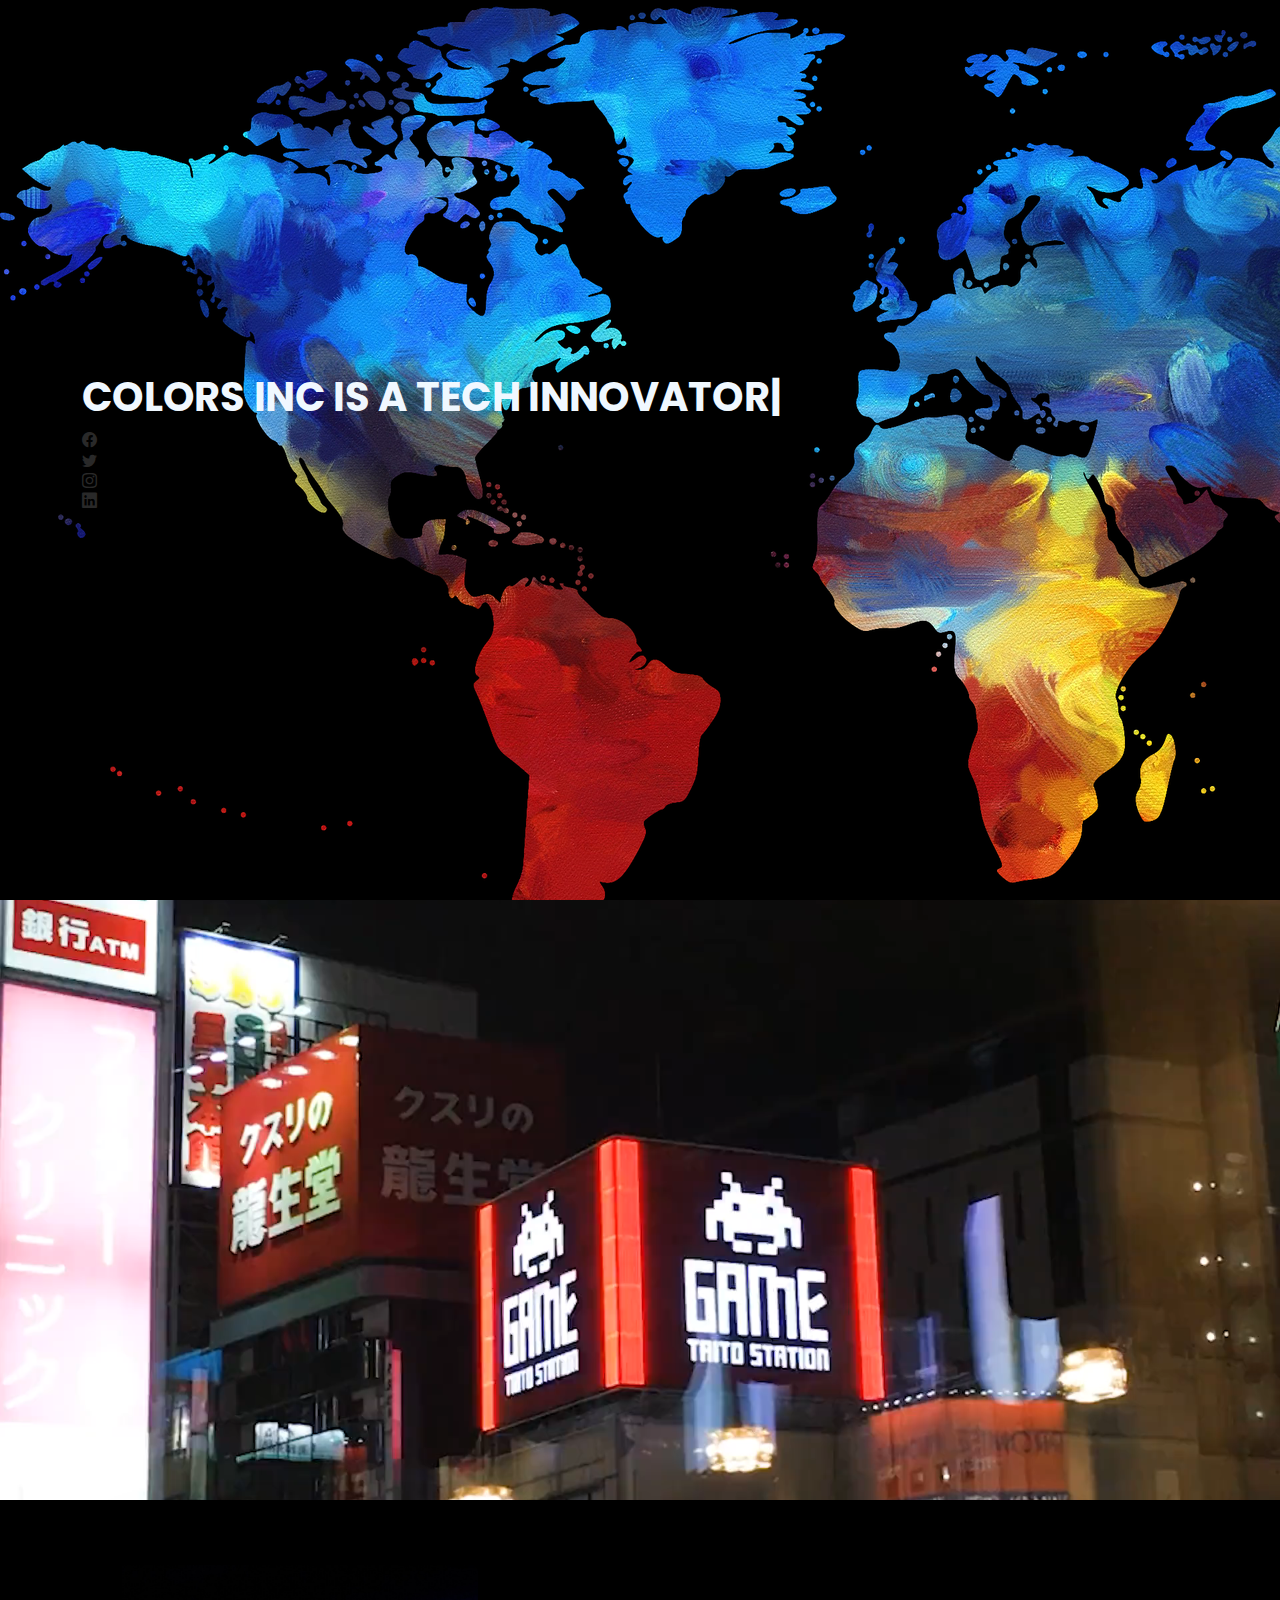
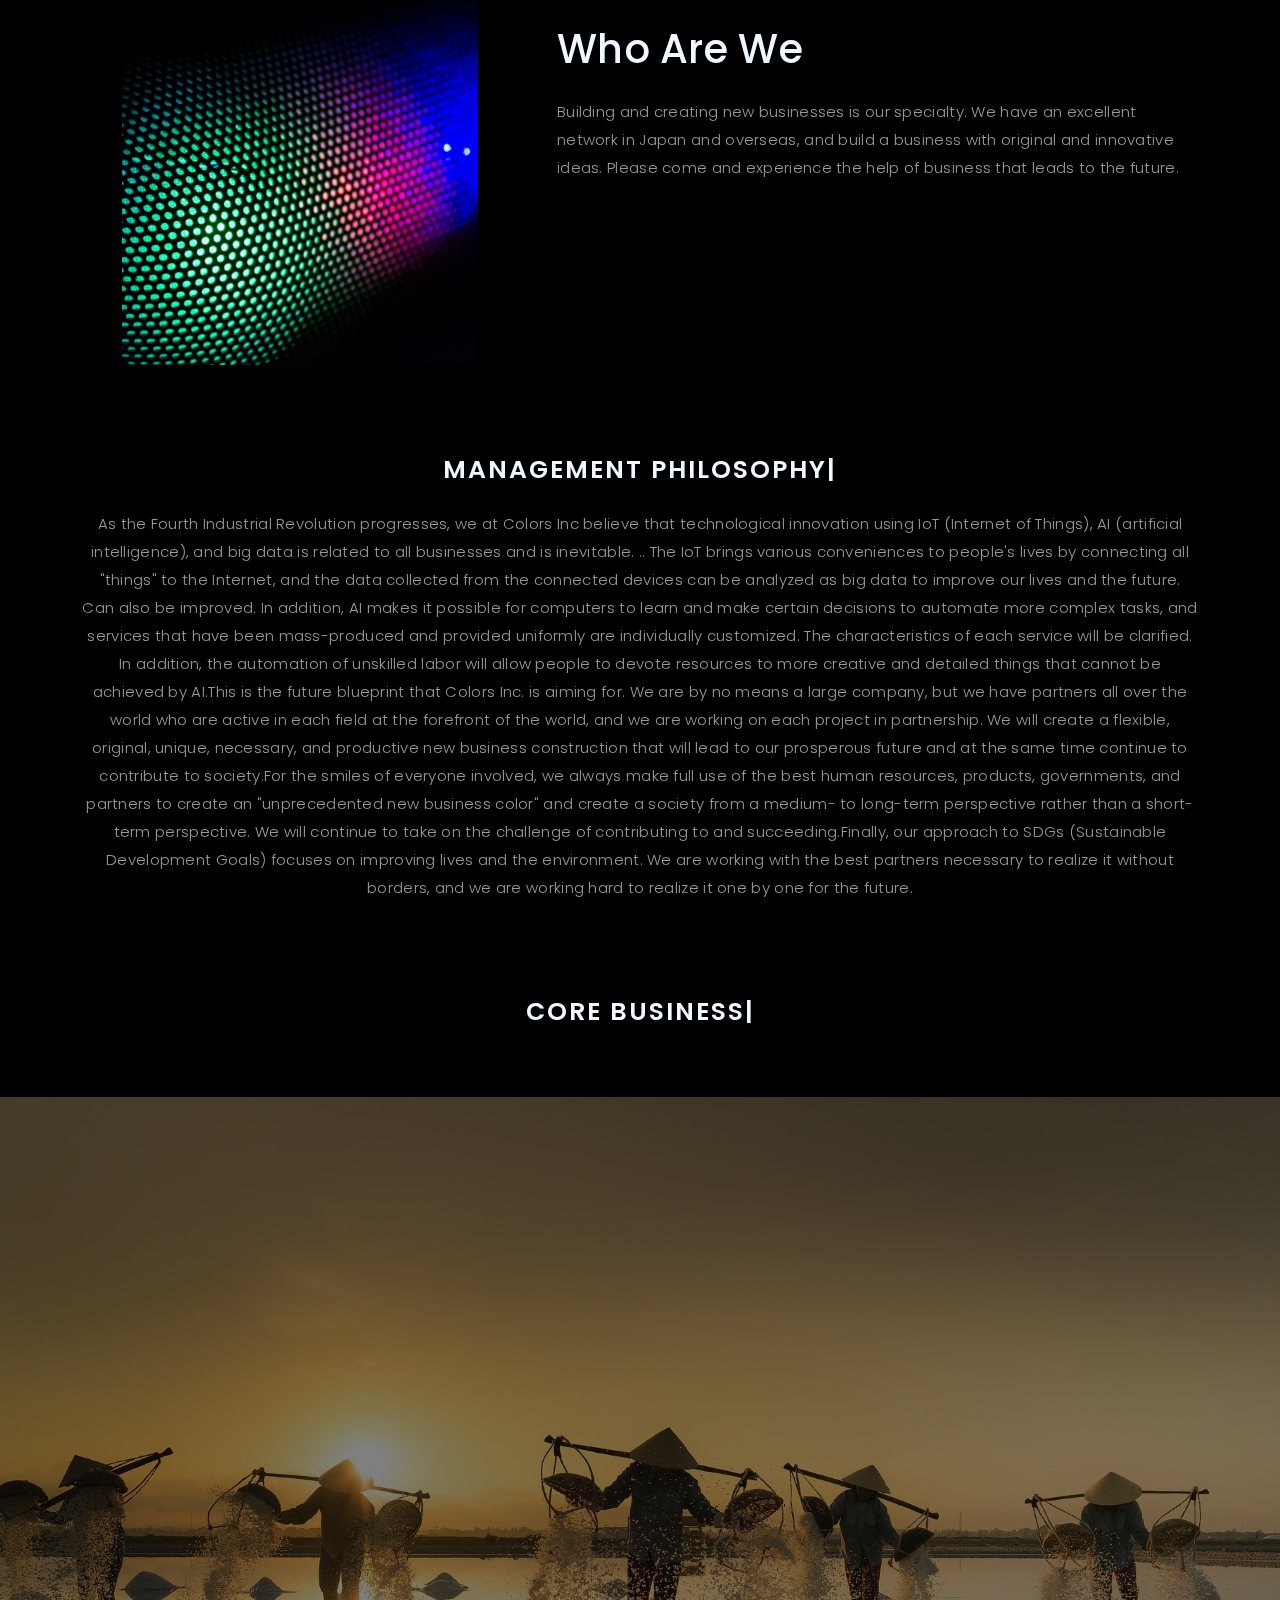
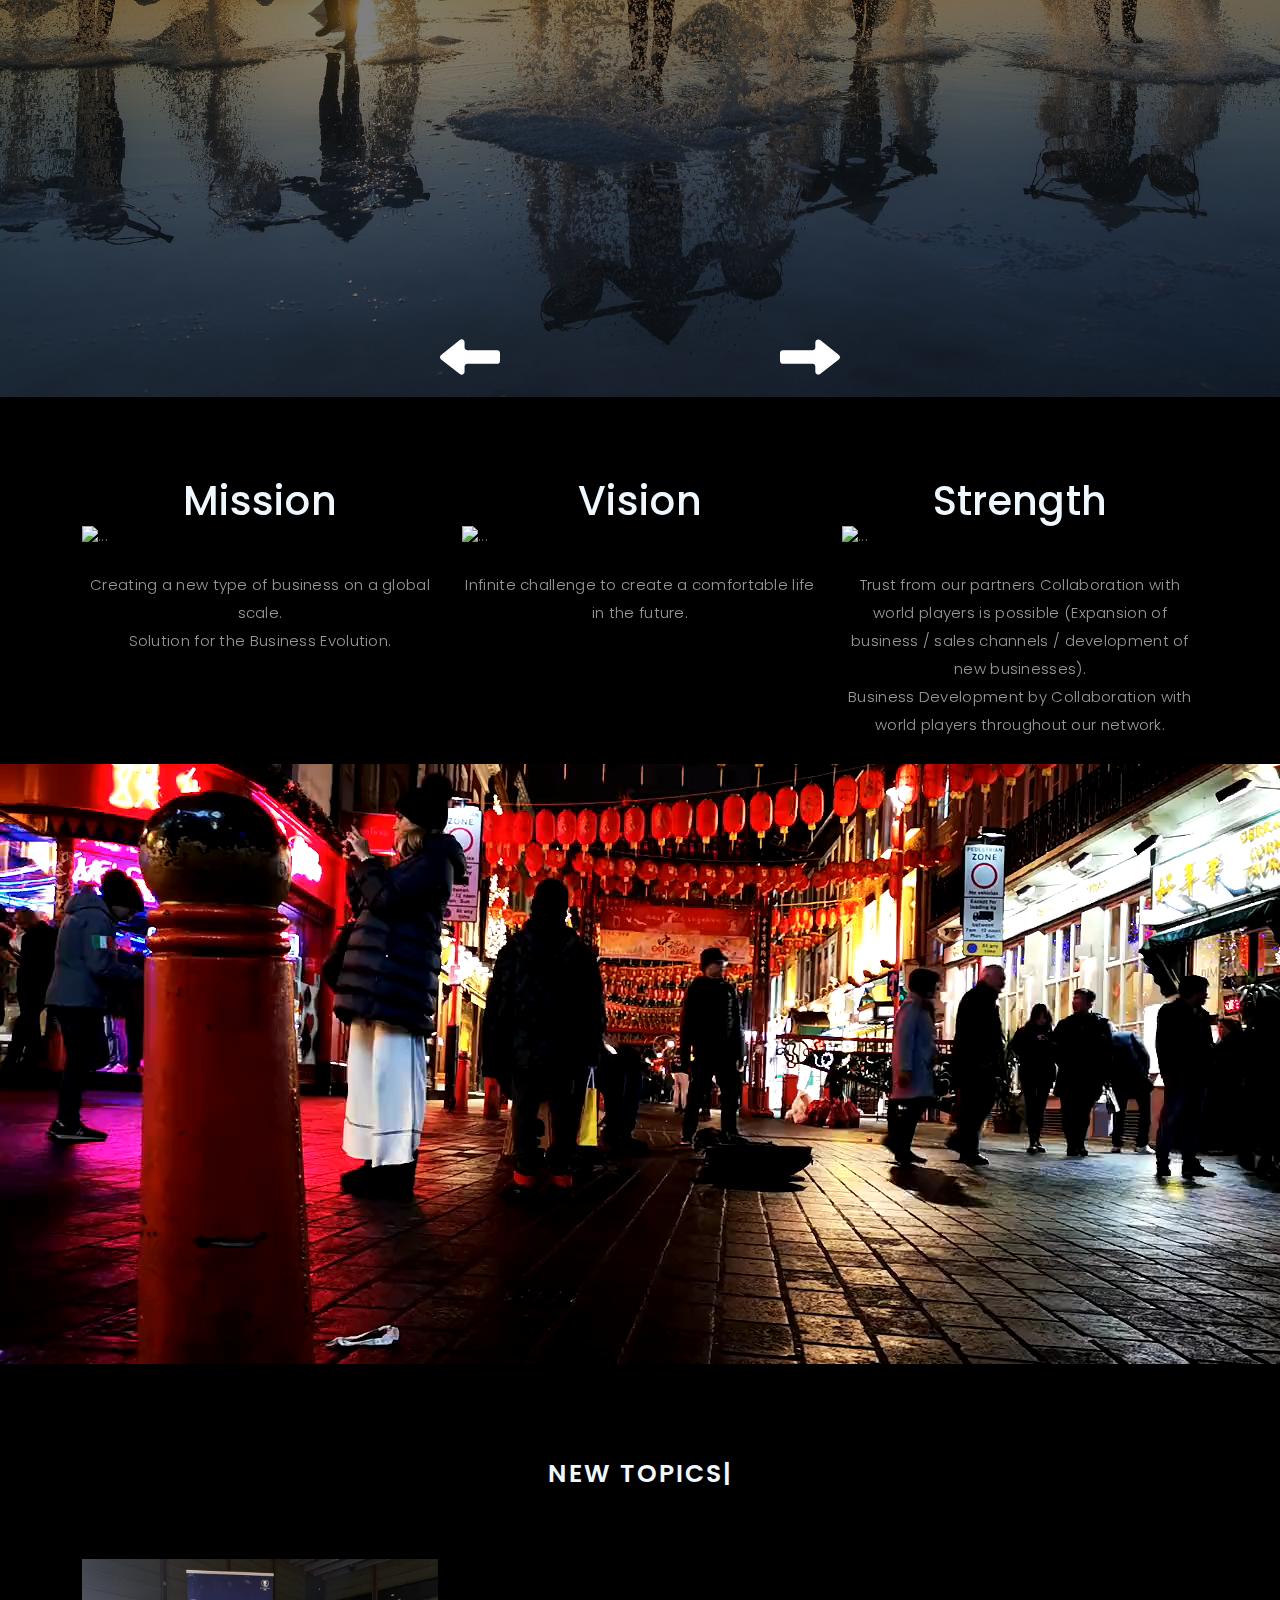
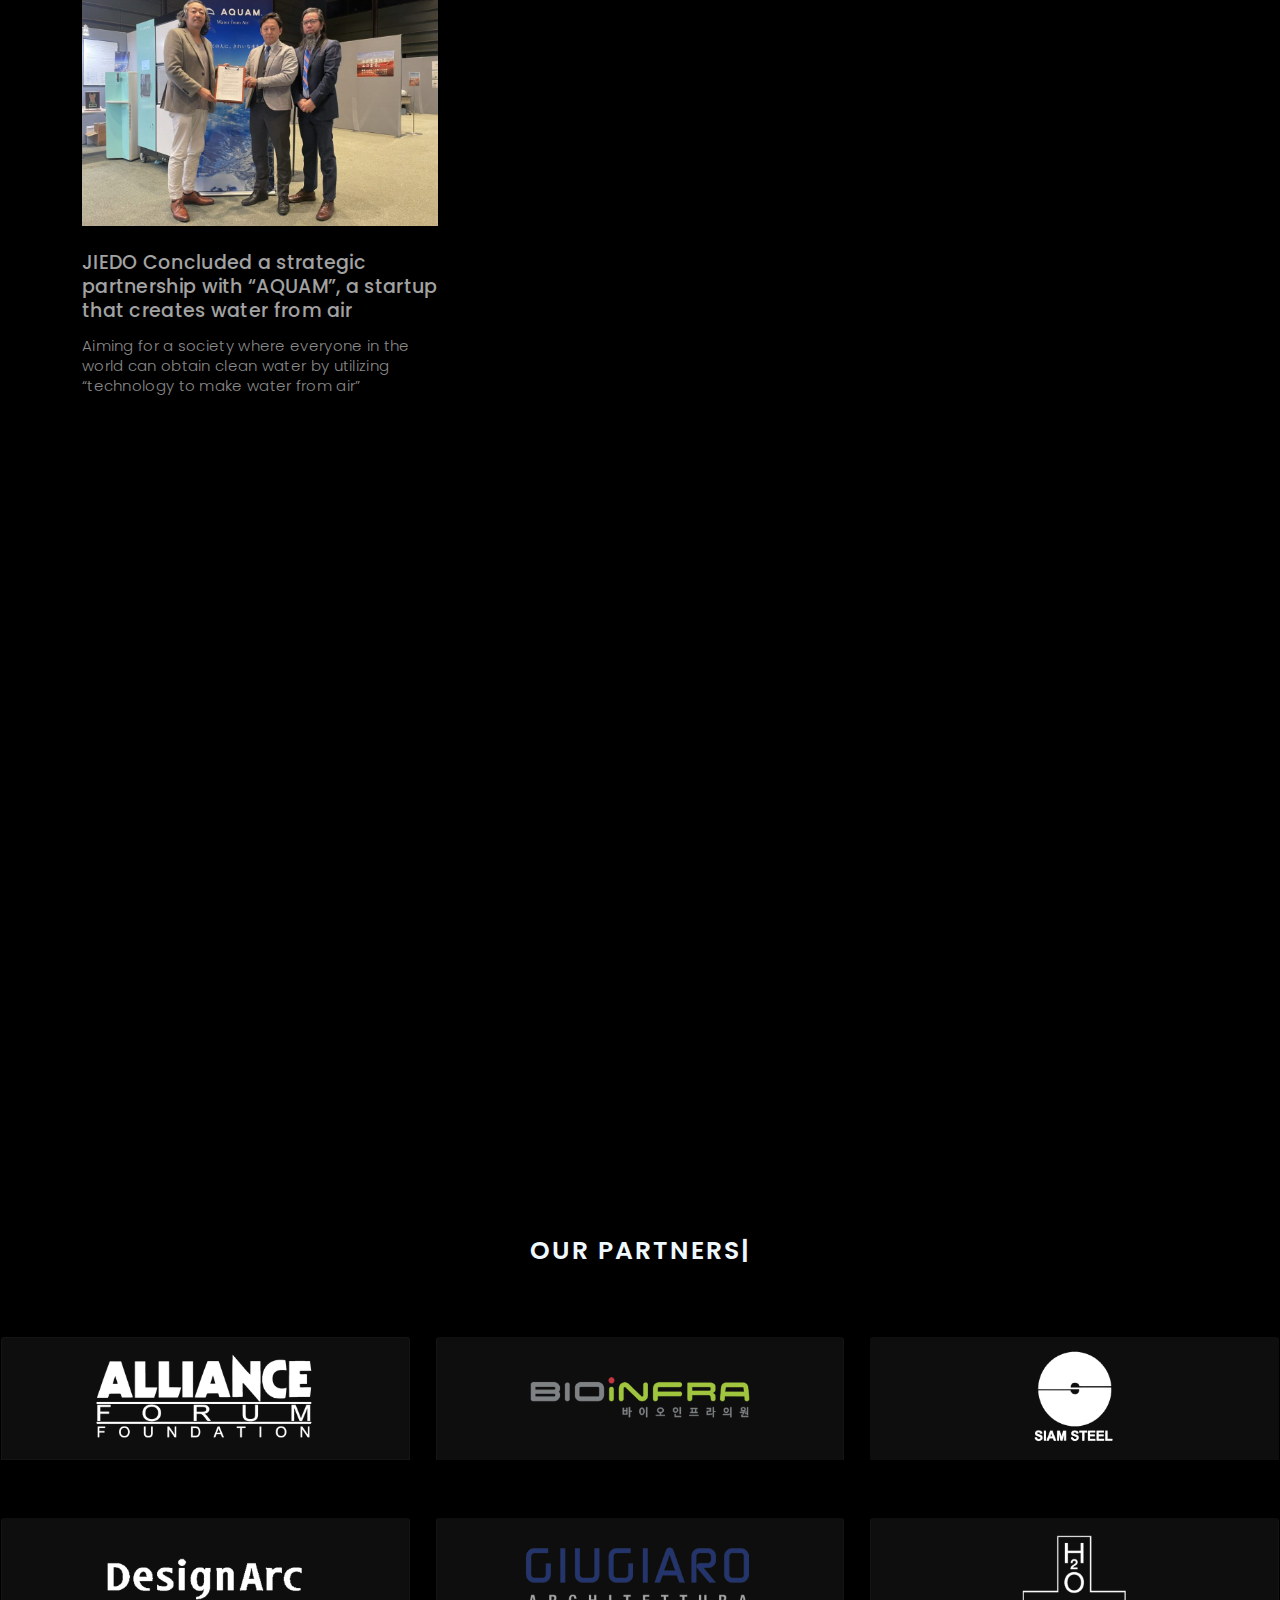
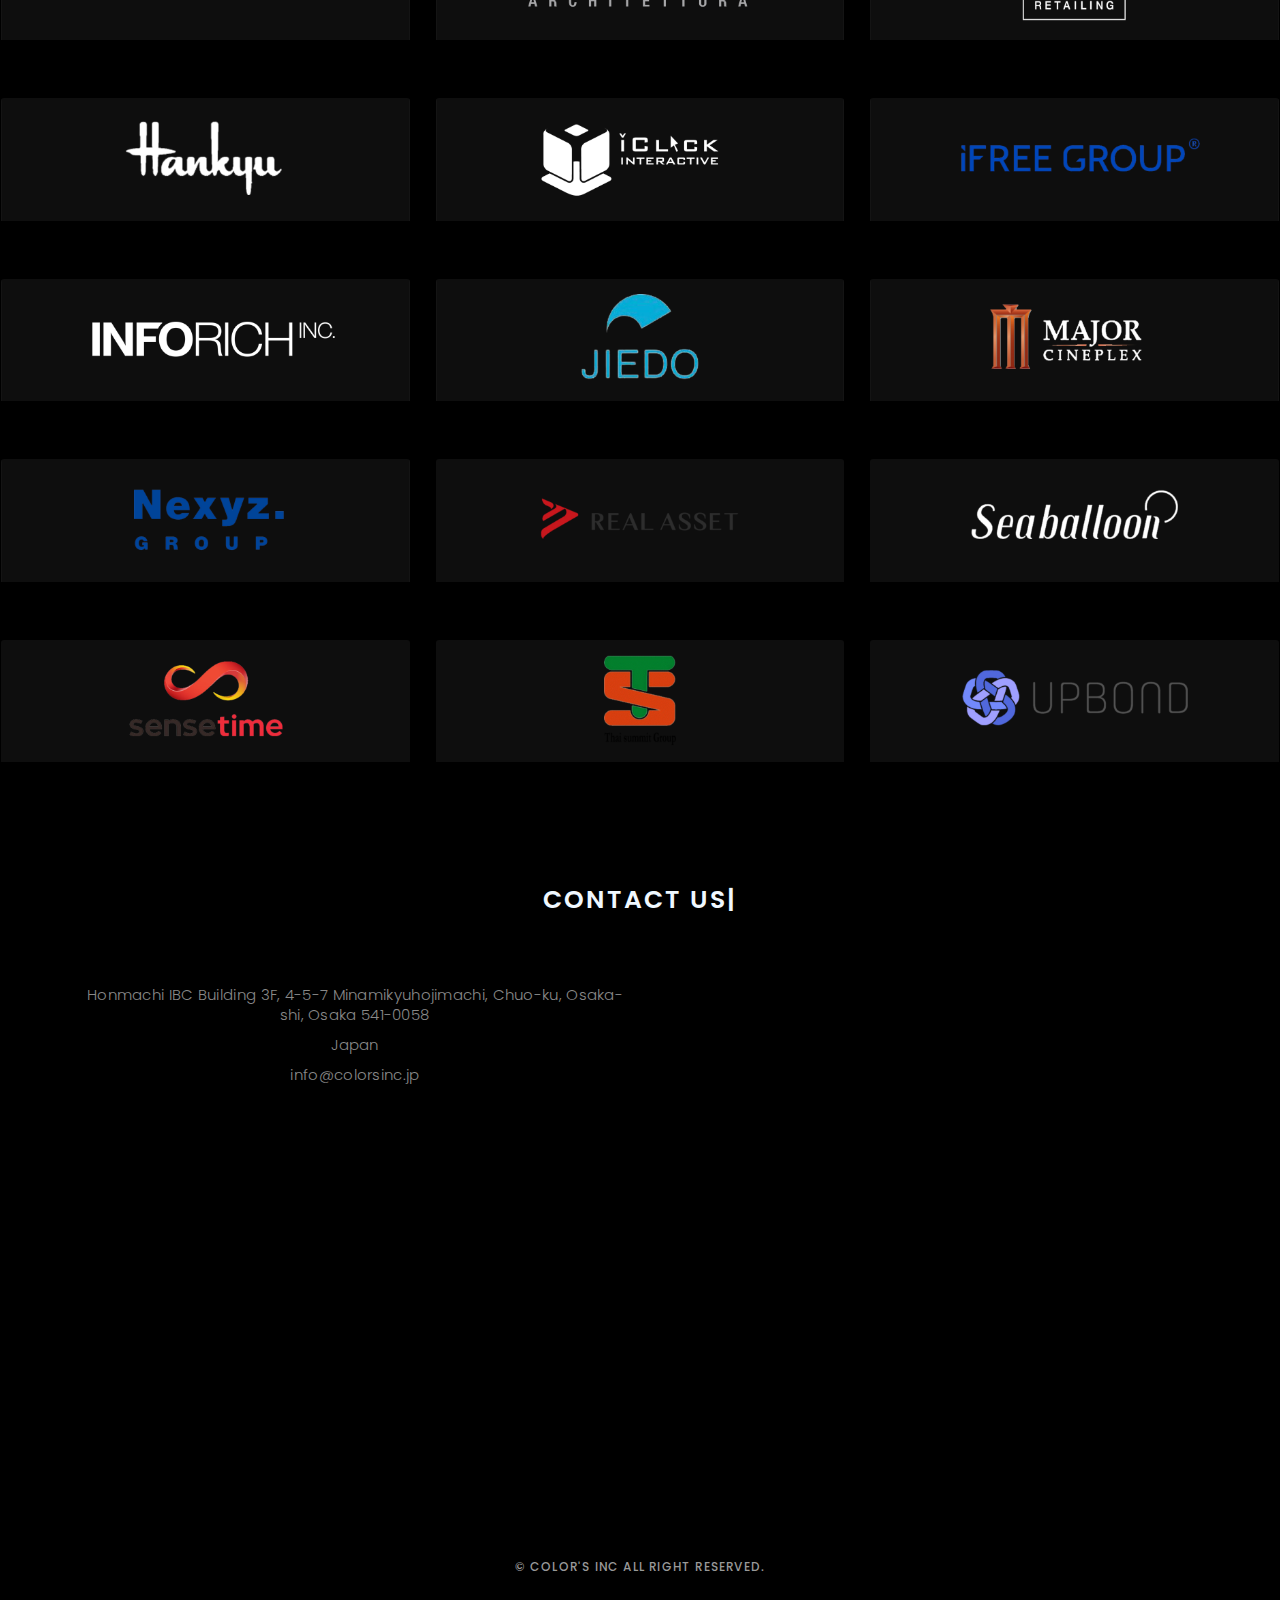
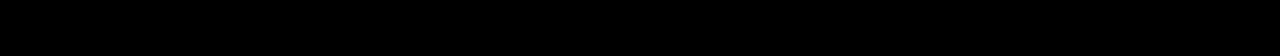
==== commit fbccc729: "a555555" ====
--- a/index.html
+++ b/index.html
@@ -114,7 +114,7 @@
           <div class="col-lg-7">
             <div class="about-descr">
 
-              <p class="p-heading"> Who Are We </p>
+              <h1 style="color: aliceblue;"> Who Are We </h1>
               <p class="separator">Building and creating new businesses is our specialty. We have an excellent network in Japan and overseas, and build a business with original and innovative ideas. Please come and experience the help of business that leads to the future.</p>
 
             </div>
--- a/assets/css/style.css
+++ b/assets/css/style.css
@@ -795,7 +795,7 @@
   line-height: 24px;
   margin: 0 0 13px 0;
   font-weight: 500;
-  color: #292929;
+  color: #a2a2a2;
   transition: all 0.5s ease-in-out 0s;
 }
 
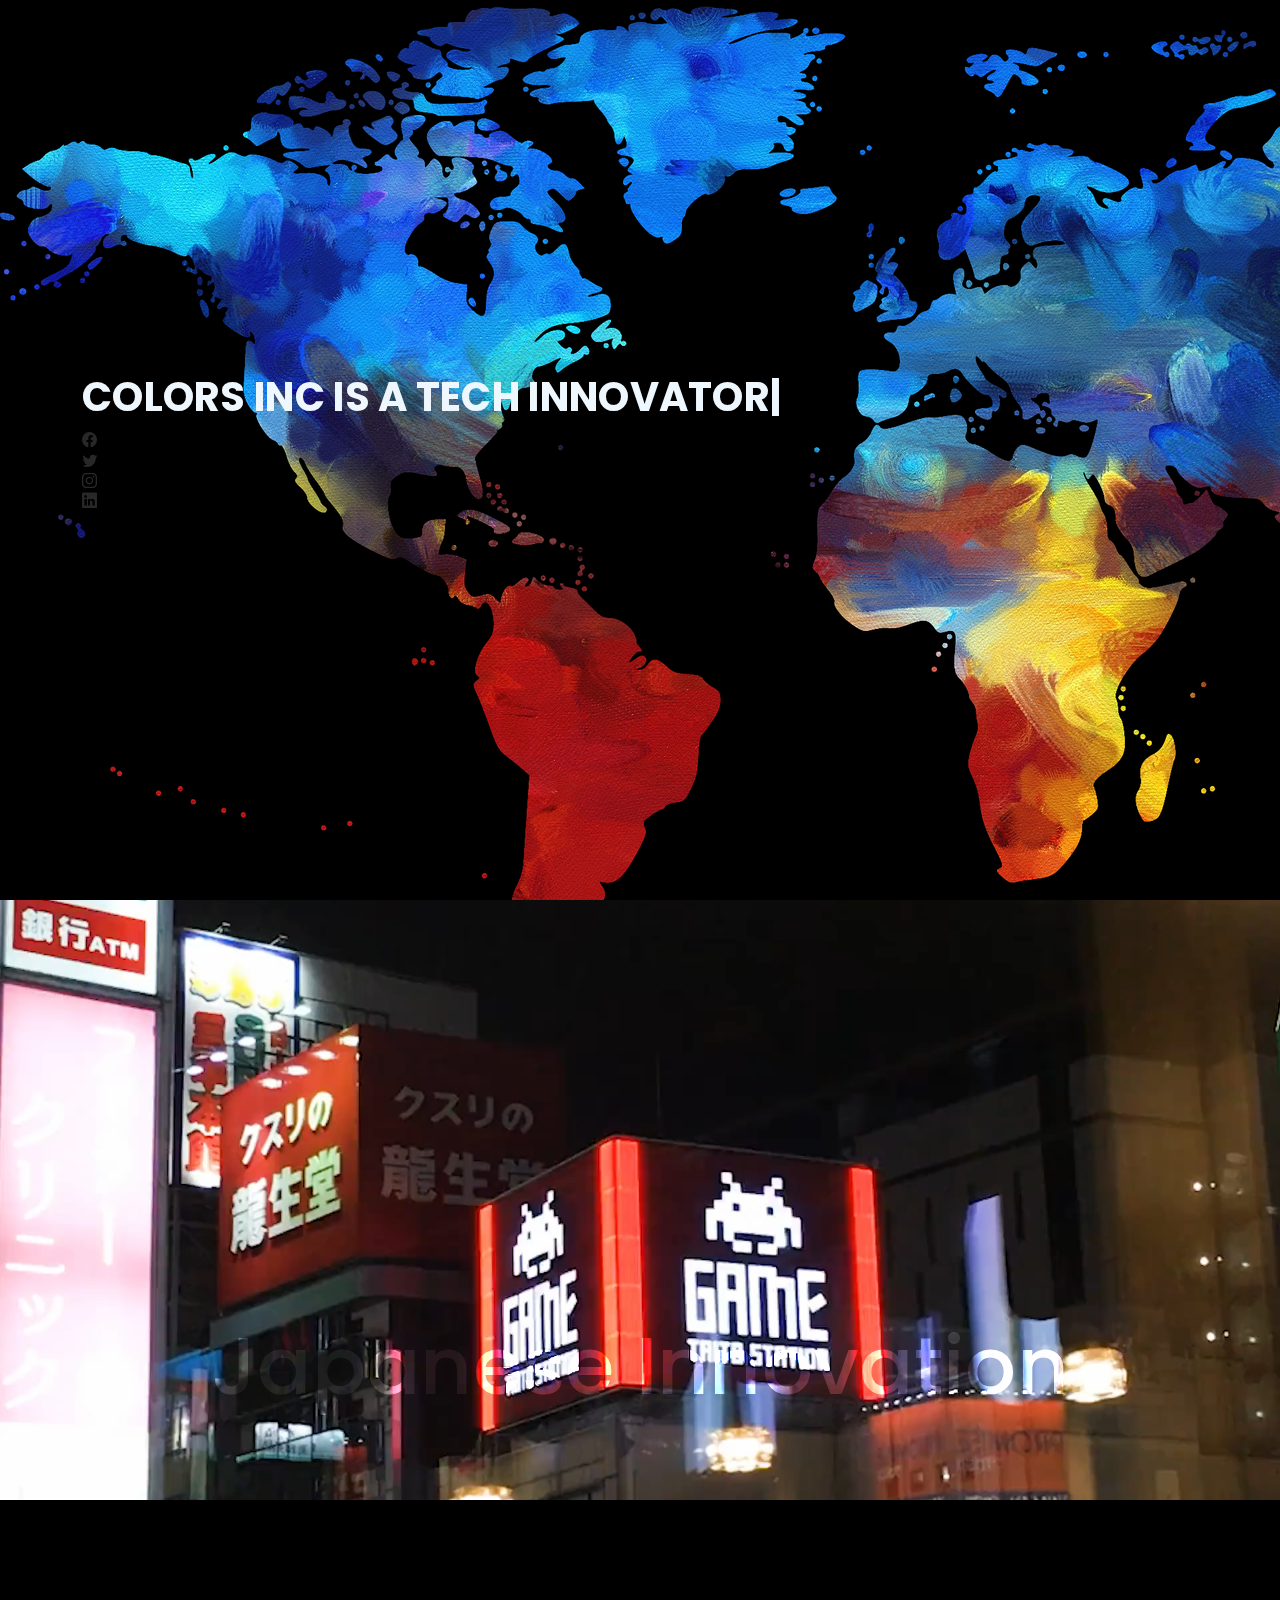
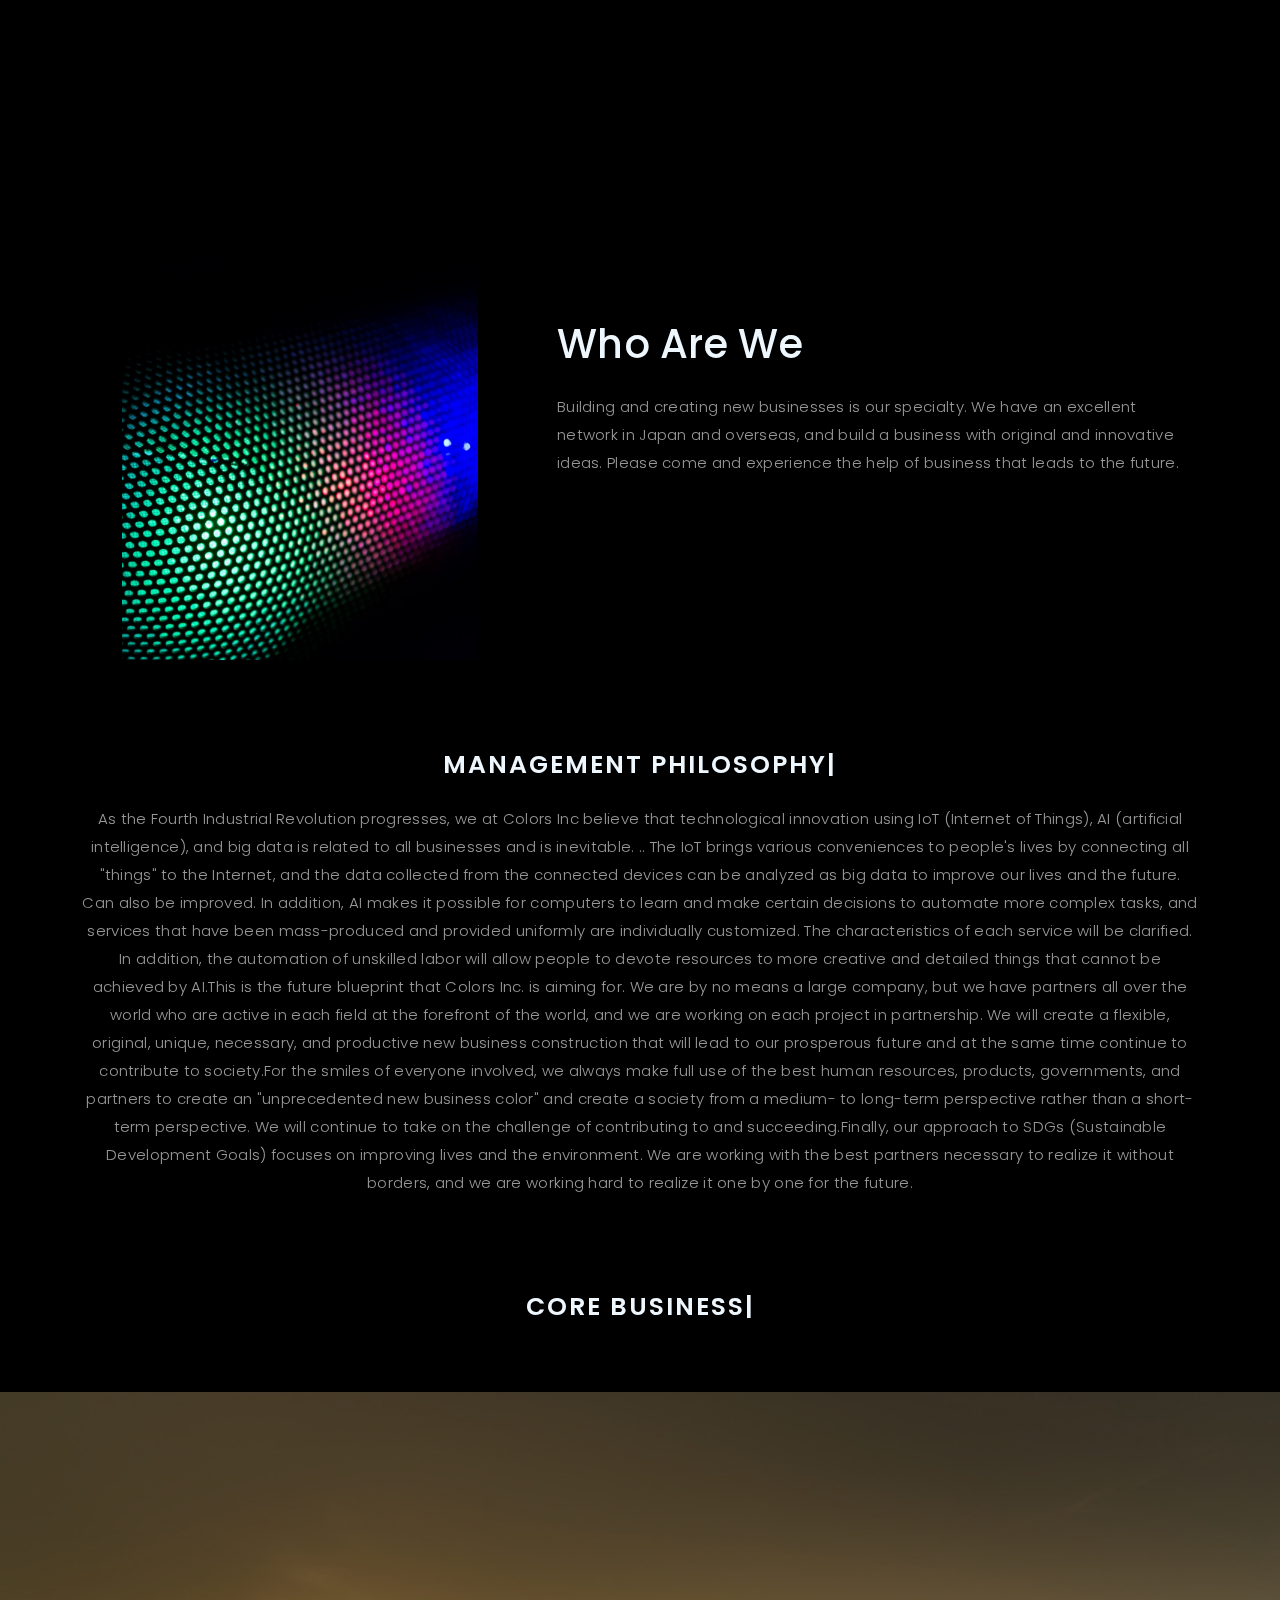
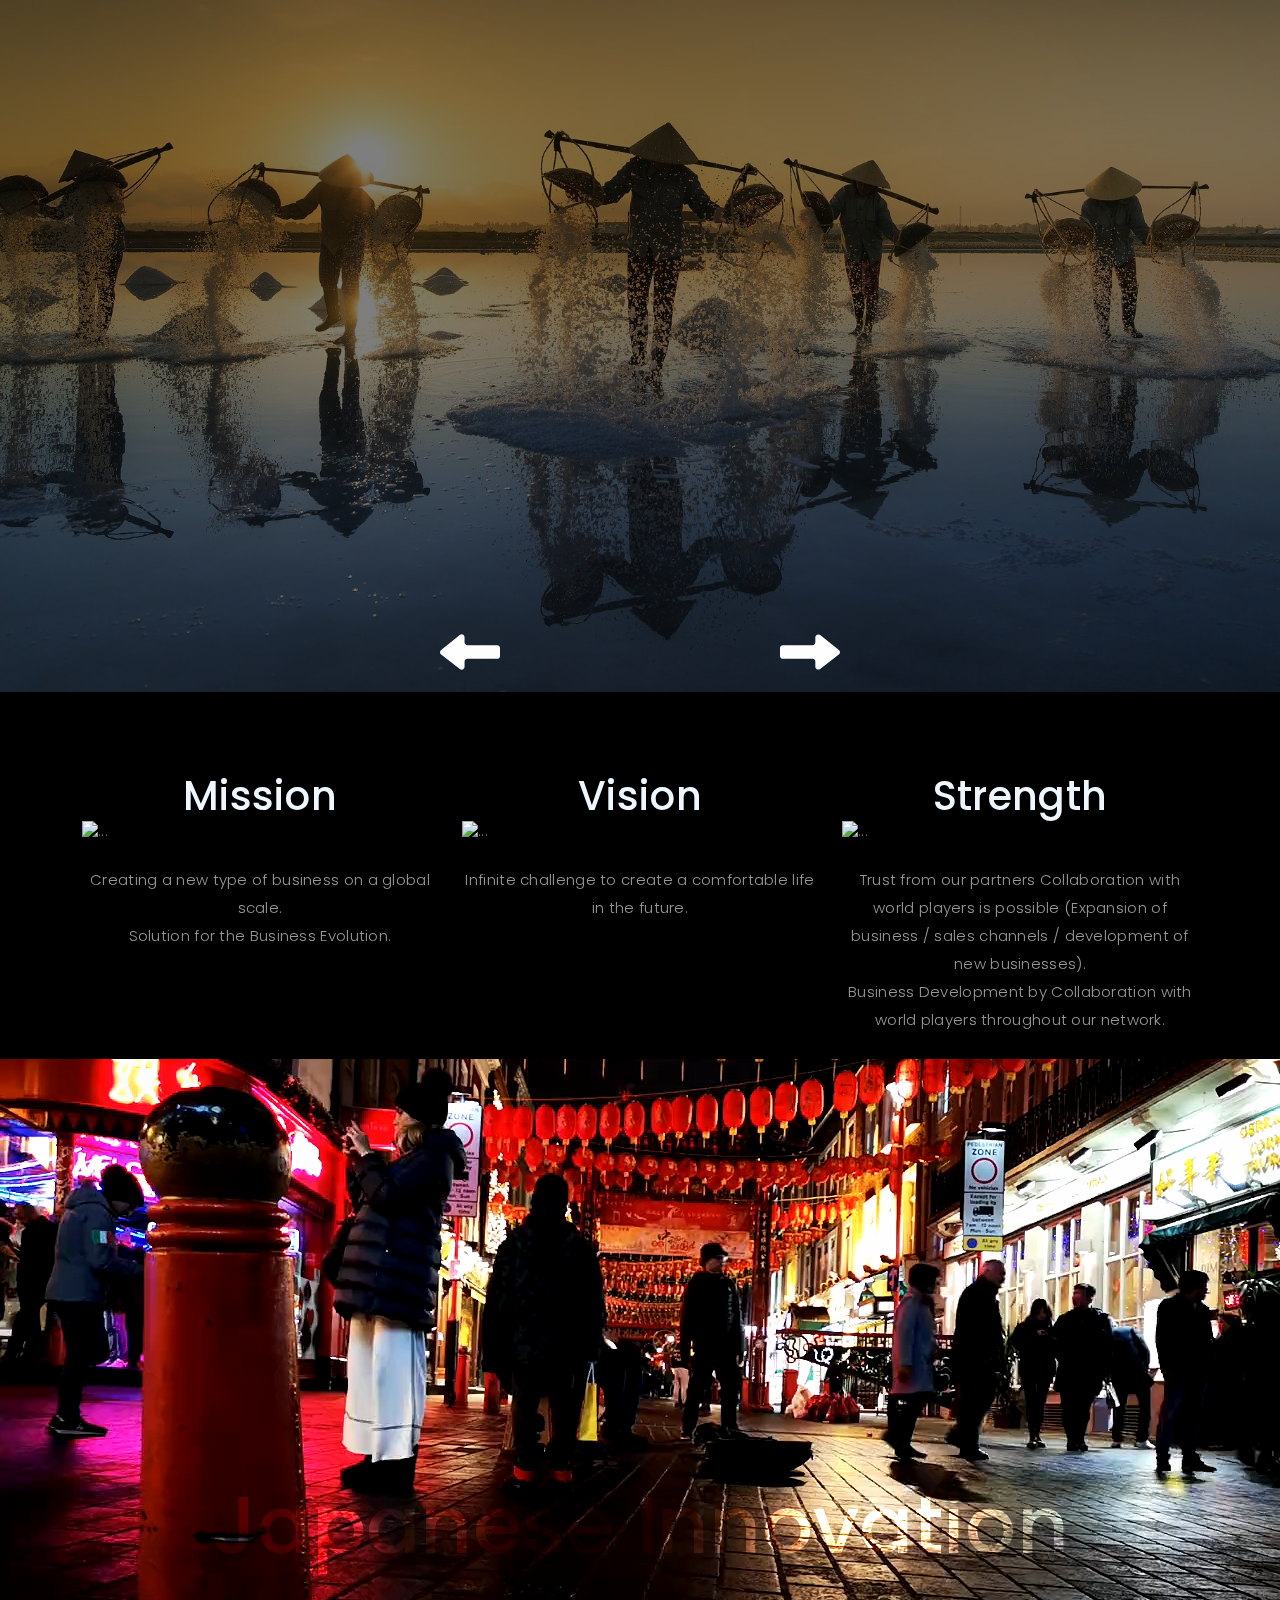
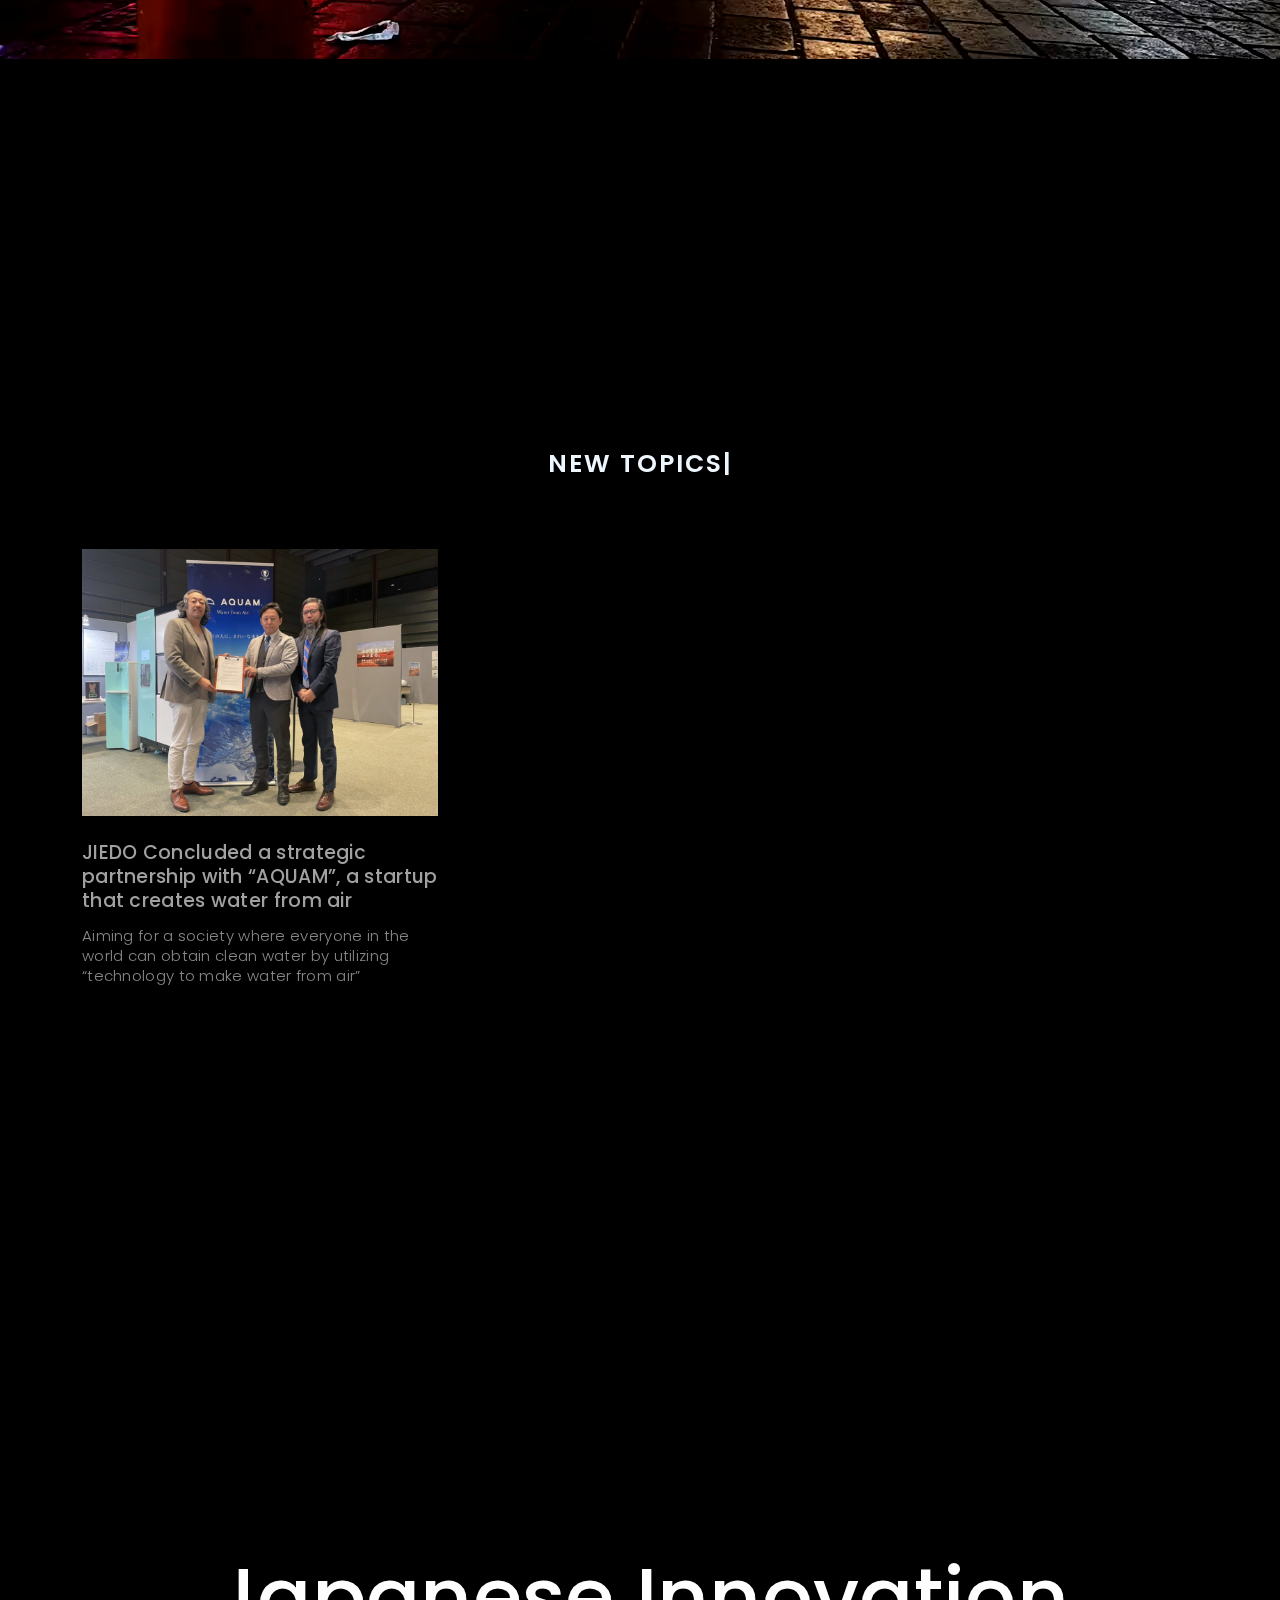
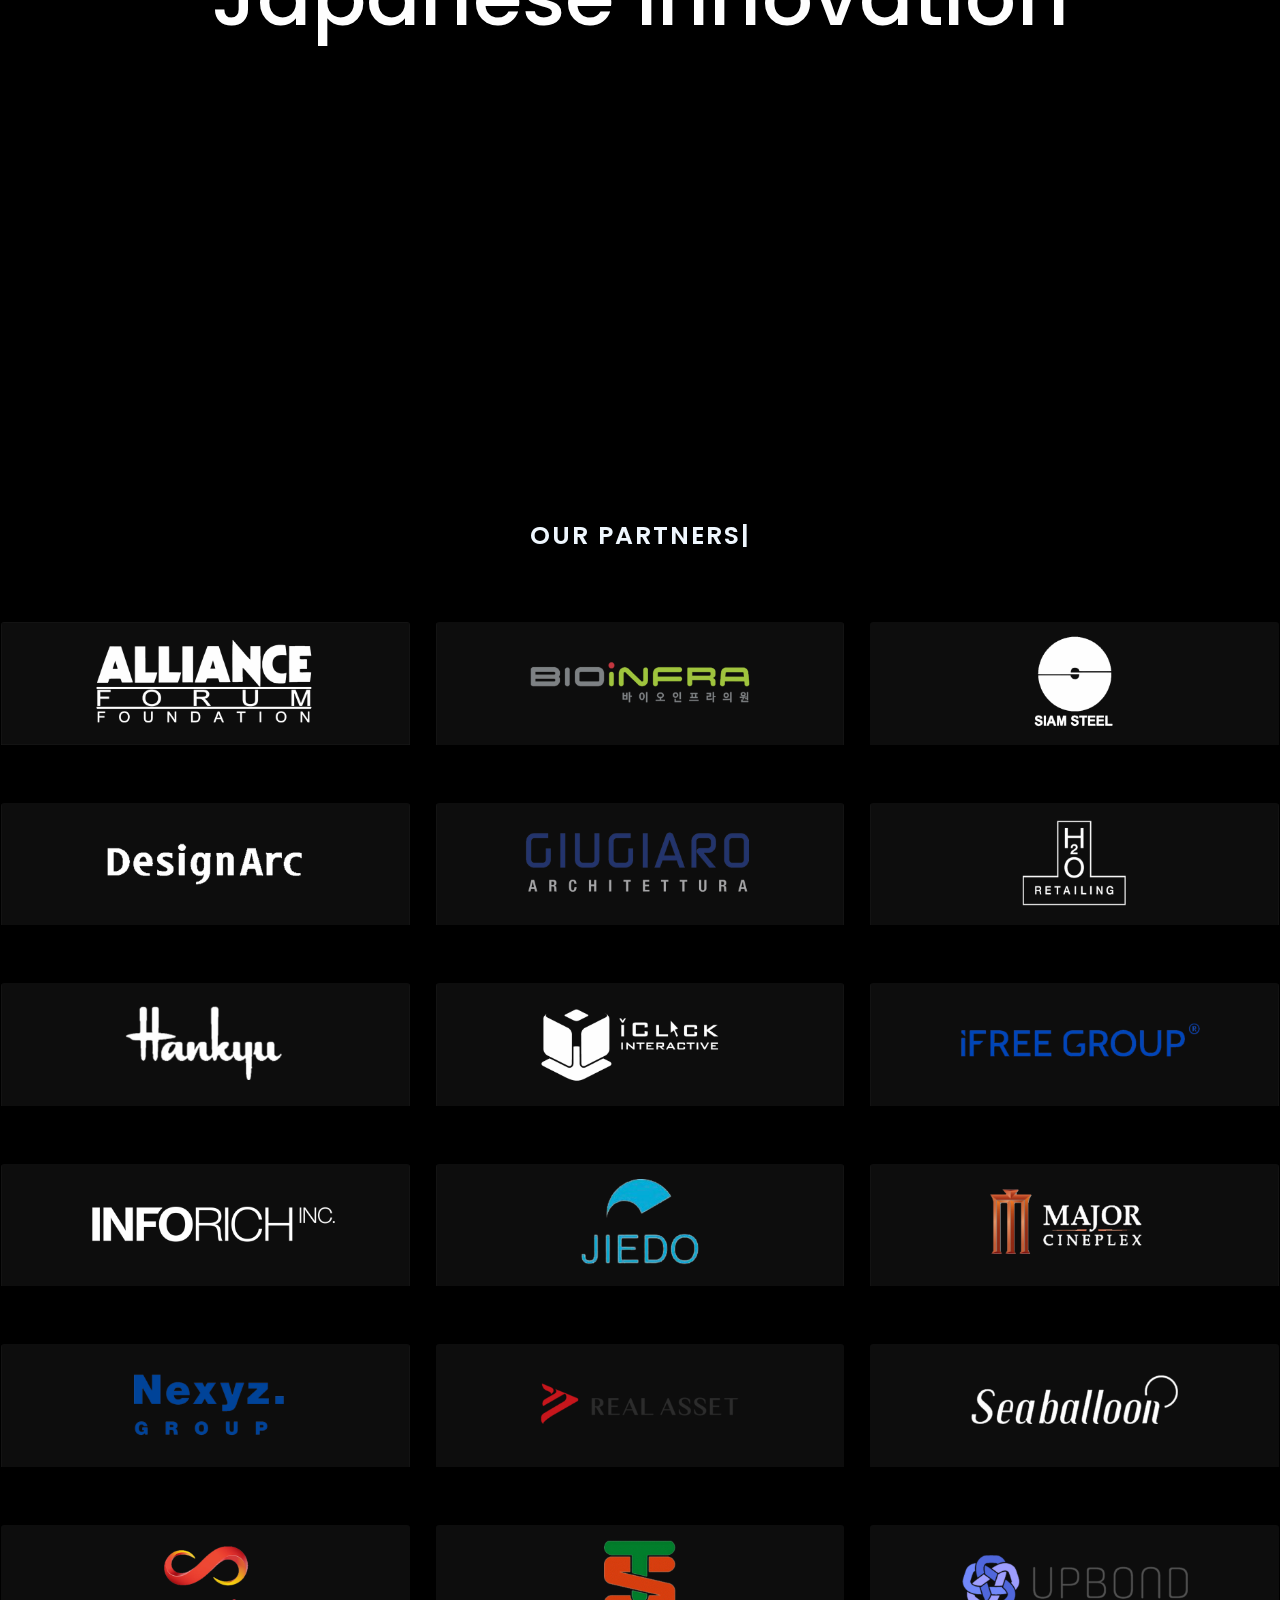
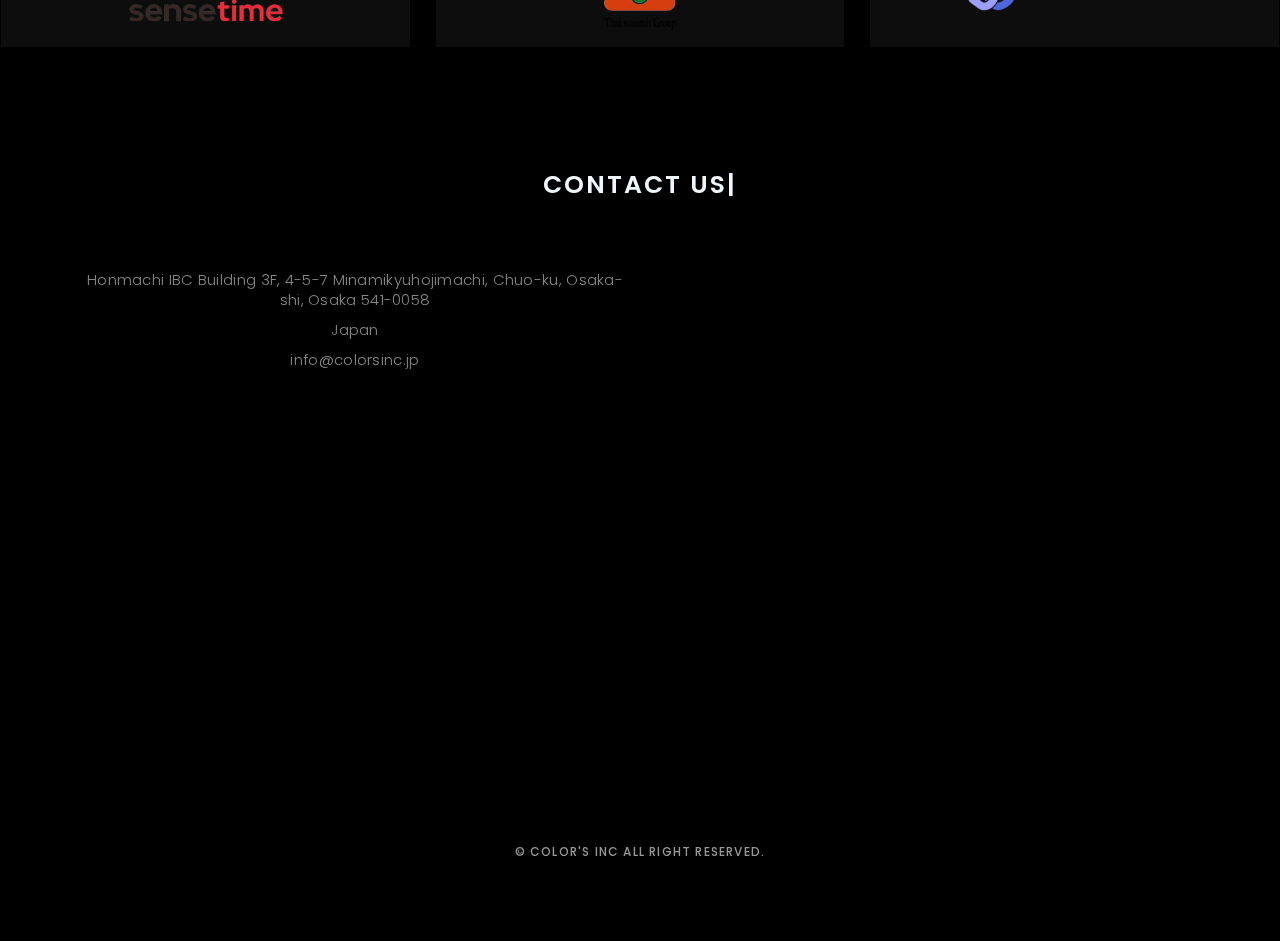
==== commit 7cd852d4: "lastttttt" ====
--- a/index.html
+++ b/index.html
@@ -93,10 +93,14 @@
   <main id="main">
 
     <!-- ======= About Section ======= -->
-    
+    <div class="container">
     <video autoplay muted loop id="myVideo">
       <source src="assets\img\videos\Game.mp4" type="video/MP4">
   </video>
+  <div class="overlay">
+    <h1>Japanese Innovation</h1>
+  </div>
+    </div>
  
     <div id="about" class="paddsection">
       <div class="container">
@@ -233,9 +237,14 @@
   </div>
 
     <!-- ======= Portfolio Section ======= -->
+    <div class="container">
     <video autoplay muted loop id="myVideo">
       <source src="assets\img\videos\Lanterns.mp4" type="video/MP4">
   </video>
+  <div class="overlay">
+    <h1>Japanese Innovation</h1>
+  </div>
+  </div>
     <div id="news" class="paddsection">
 
       <div class="container">
@@ -271,9 +280,14 @@
     </div><!-- End Portfolio Section -->
 
     <!-- ======= Journal Section ======= -->
+    <div class="container">
     <video autoplay muted loop id="myVideo">
       <source src="assets\img\videos\Maneko.mp4" type="video/MP4">
   </video>
+  <div class="overlay">
+    <h1>Japanese Innovation</h1>
+  </div>
+</div>
     
     <div id="partnerscustomers" class="text-left paddsection">
 
--- a/assets/css/style.css
+++ b/assets/css/style.css
@@ -1697,6 +1697,59 @@
 
 
 
+video {
+  position: absolute;
+  top: 1;
+  left: 0;
+  width: 100%;
+  height: 100%;
+  -o-object-fit: cover;
+     object-fit: cover;
+  -o-object-position: center;
+     object-position: center;
+}
+
+.overlay {
+  min-height: 100vh;
+  display: -webkit-box;
+  display: -ms-flexbox;
+  display: flex;
+  -webkit-box-align: center;
+      -ms-flex-align: center;
+          align-items: center;
+  -webkit-box-pack: center;
+      -ms-flex-pack: center;
+          justify-content: center;
+}
+.overlay h1 {
+  font-size: 80px;
+    color: #ffffff;
+    
+    margin: 2rem 3rem 0;
+    mix-blend-mode: overlay;
+    padding: 5px 15px;
+    text-align: center;
+}
+header {
+	background:tan;
+	position: fixed;
+	width: 100%;
+	text-align: center;
+	color: white;
+	-webkit-transition: .4s;
+	transition: .4s;
+	padding: 0.5em;
+}
+nav a {
+    color: inherit;
+    padding: 0 12px;
+    text-decoration: none;
+}
+
+
+
+
+
 
 
 
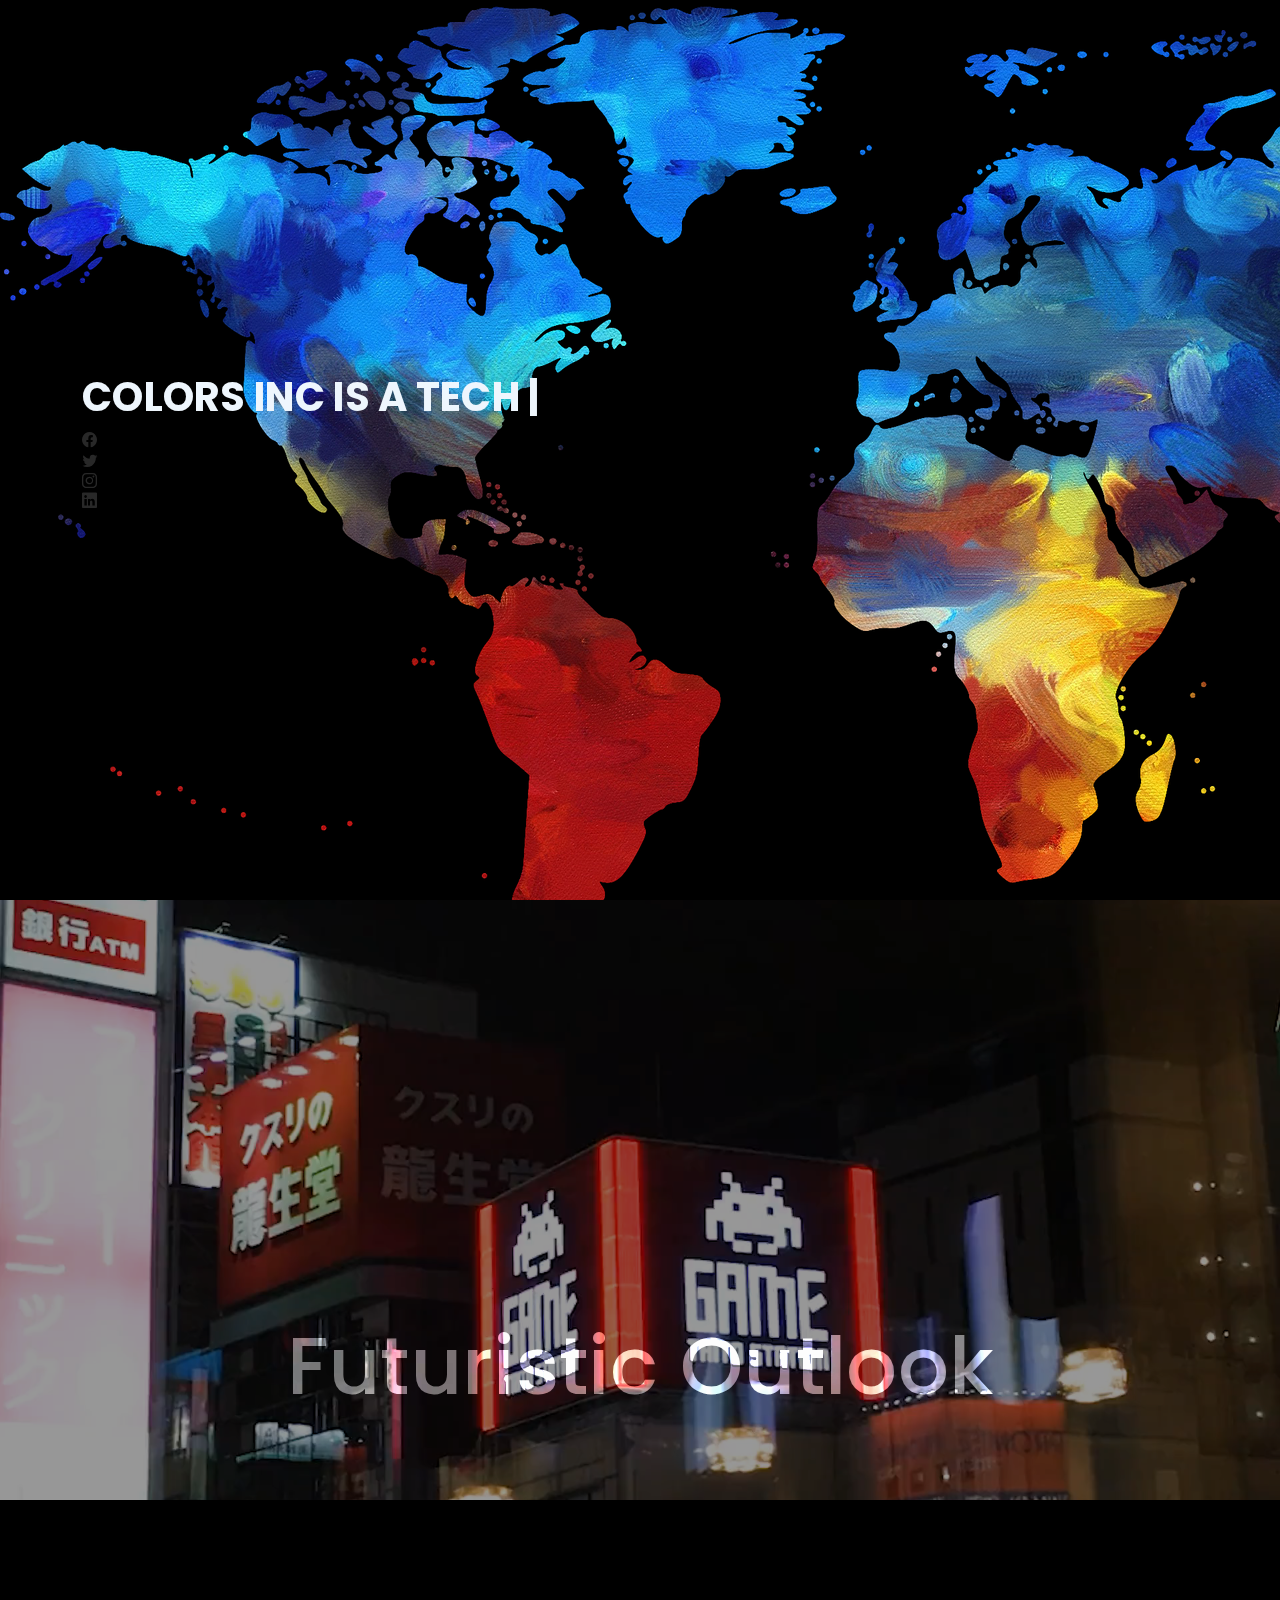
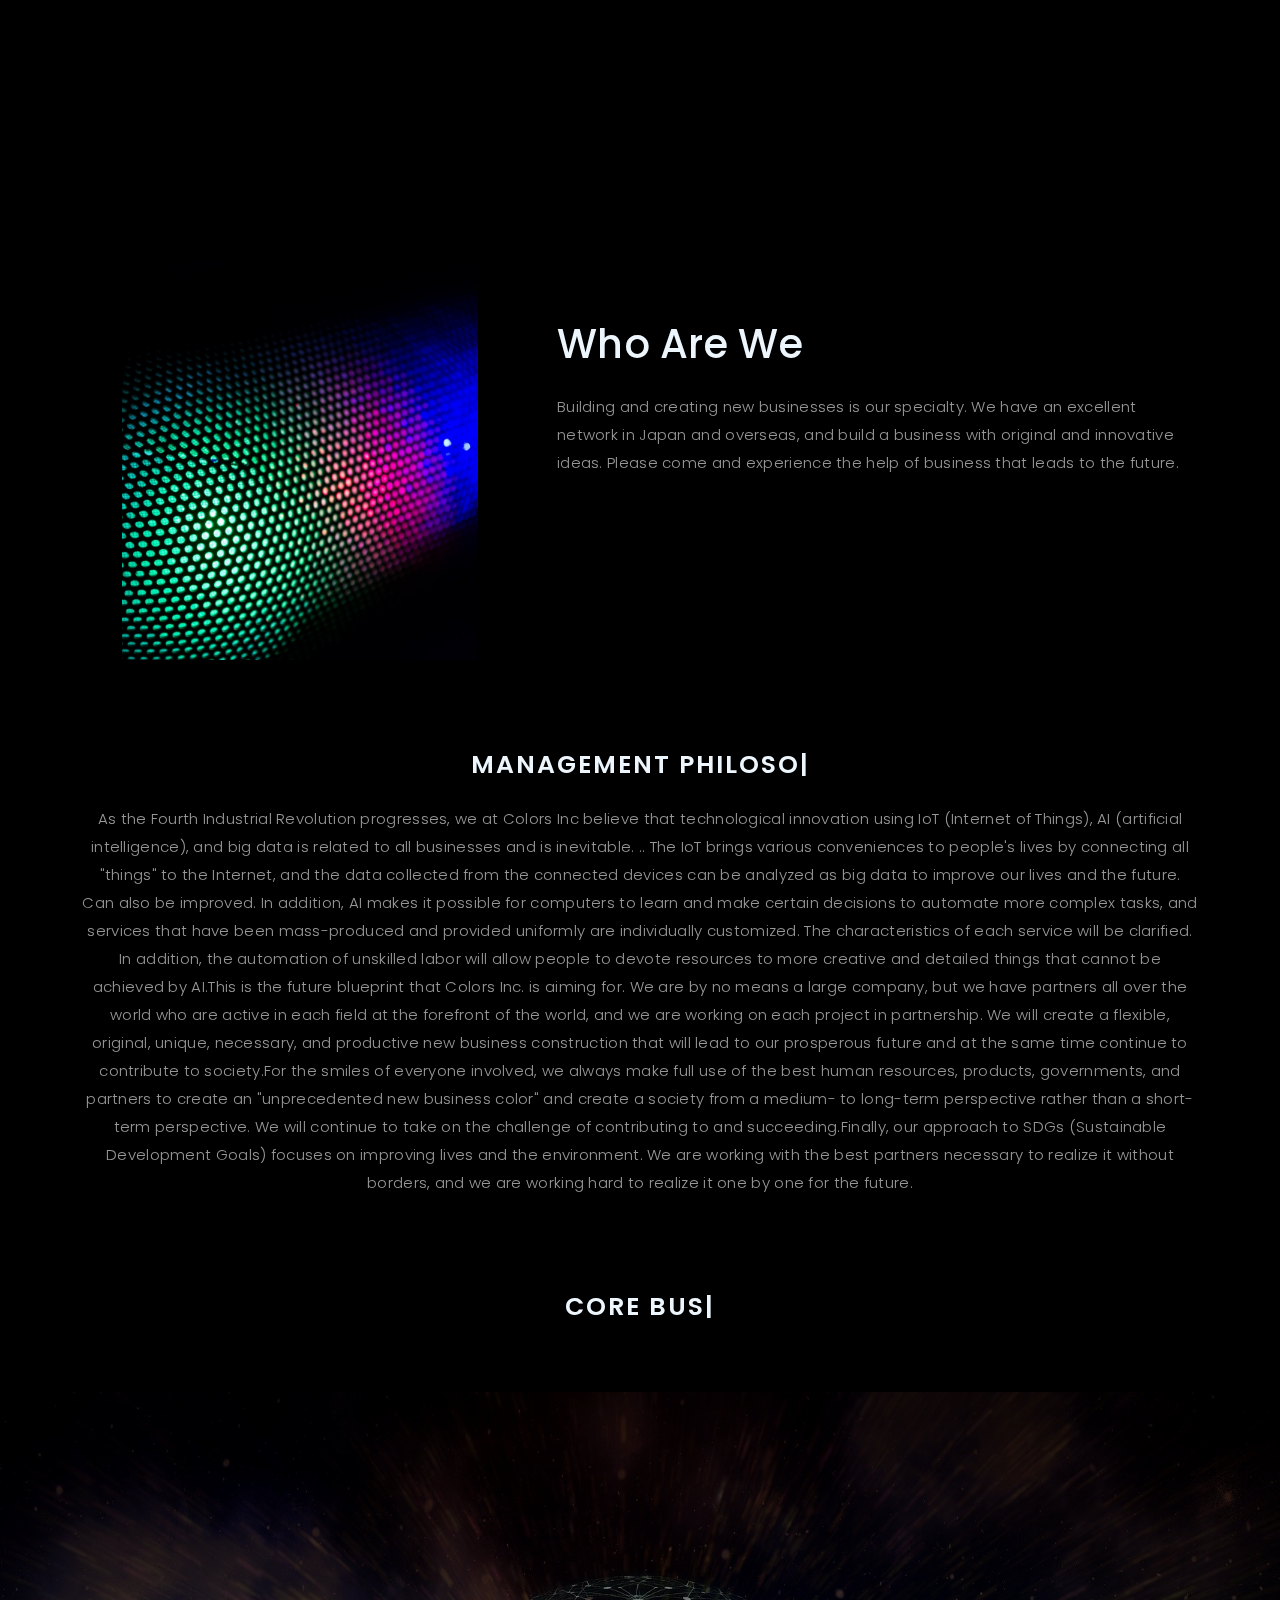
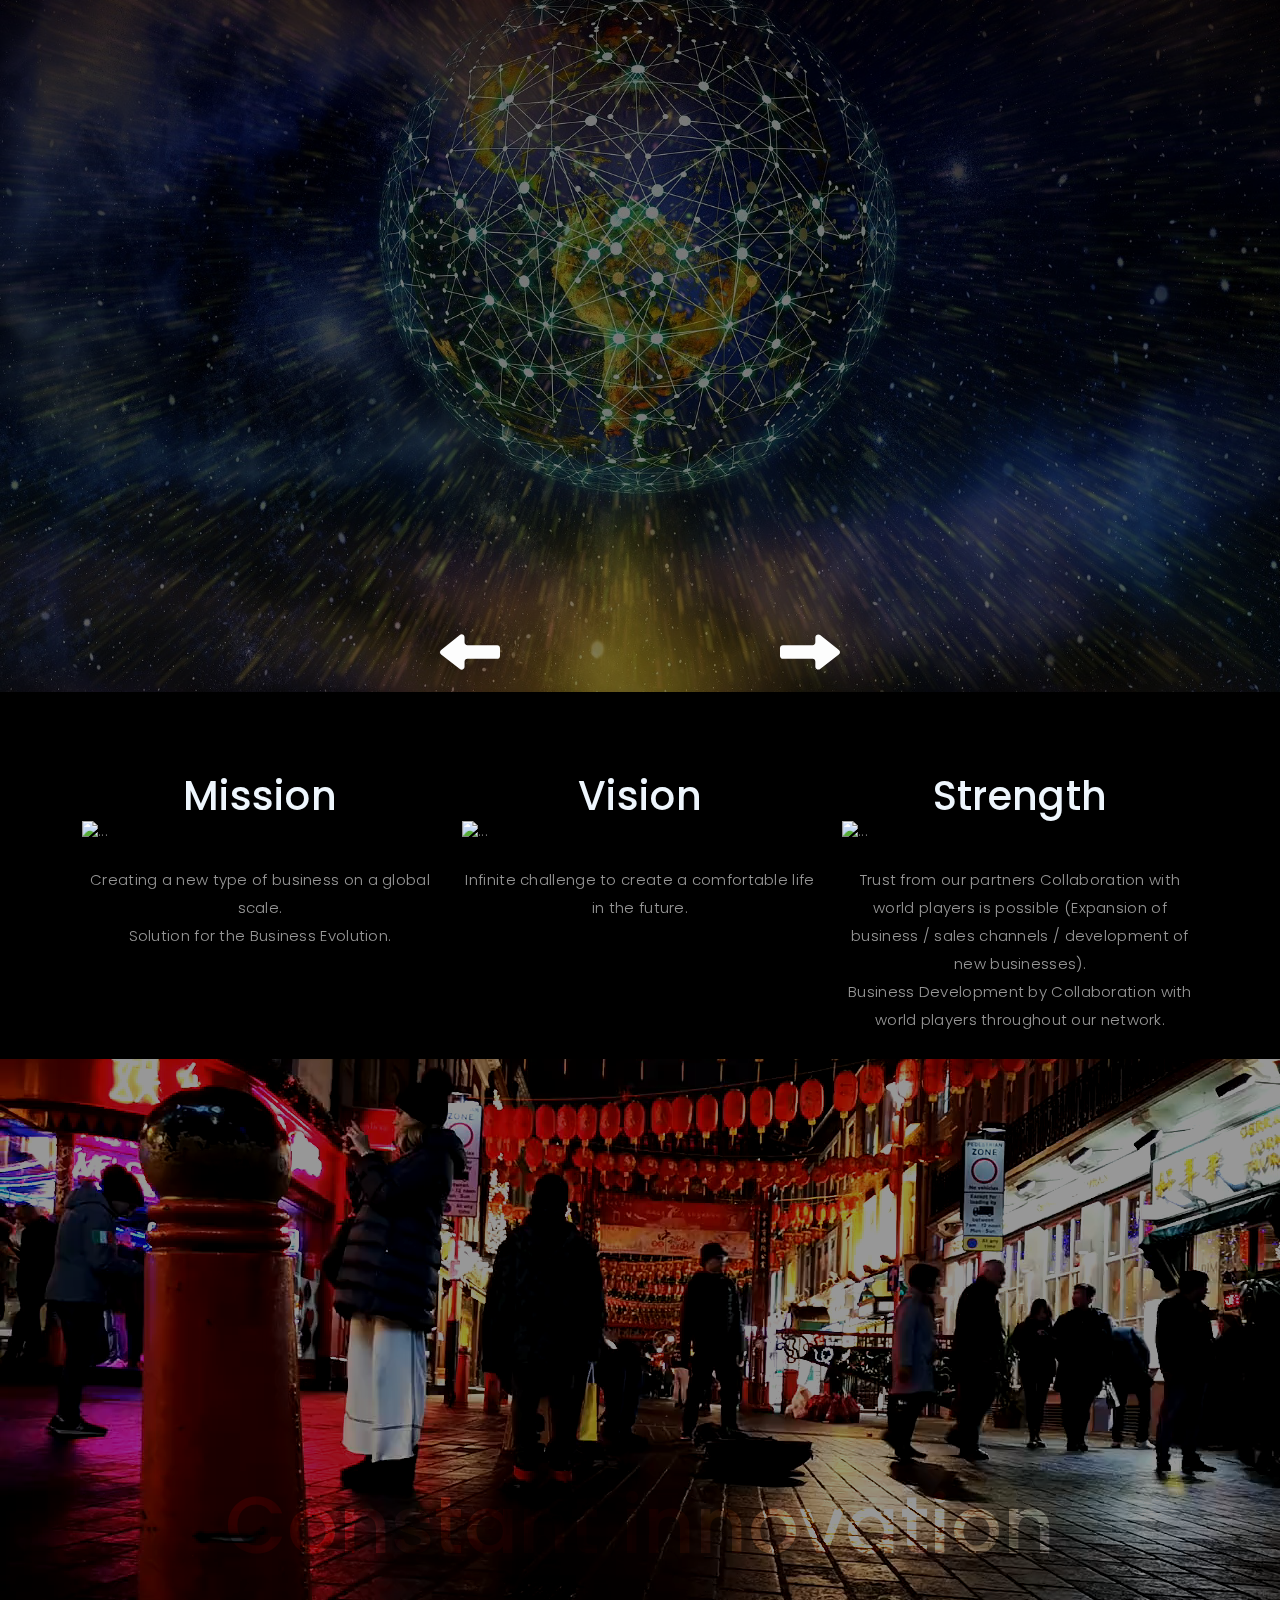
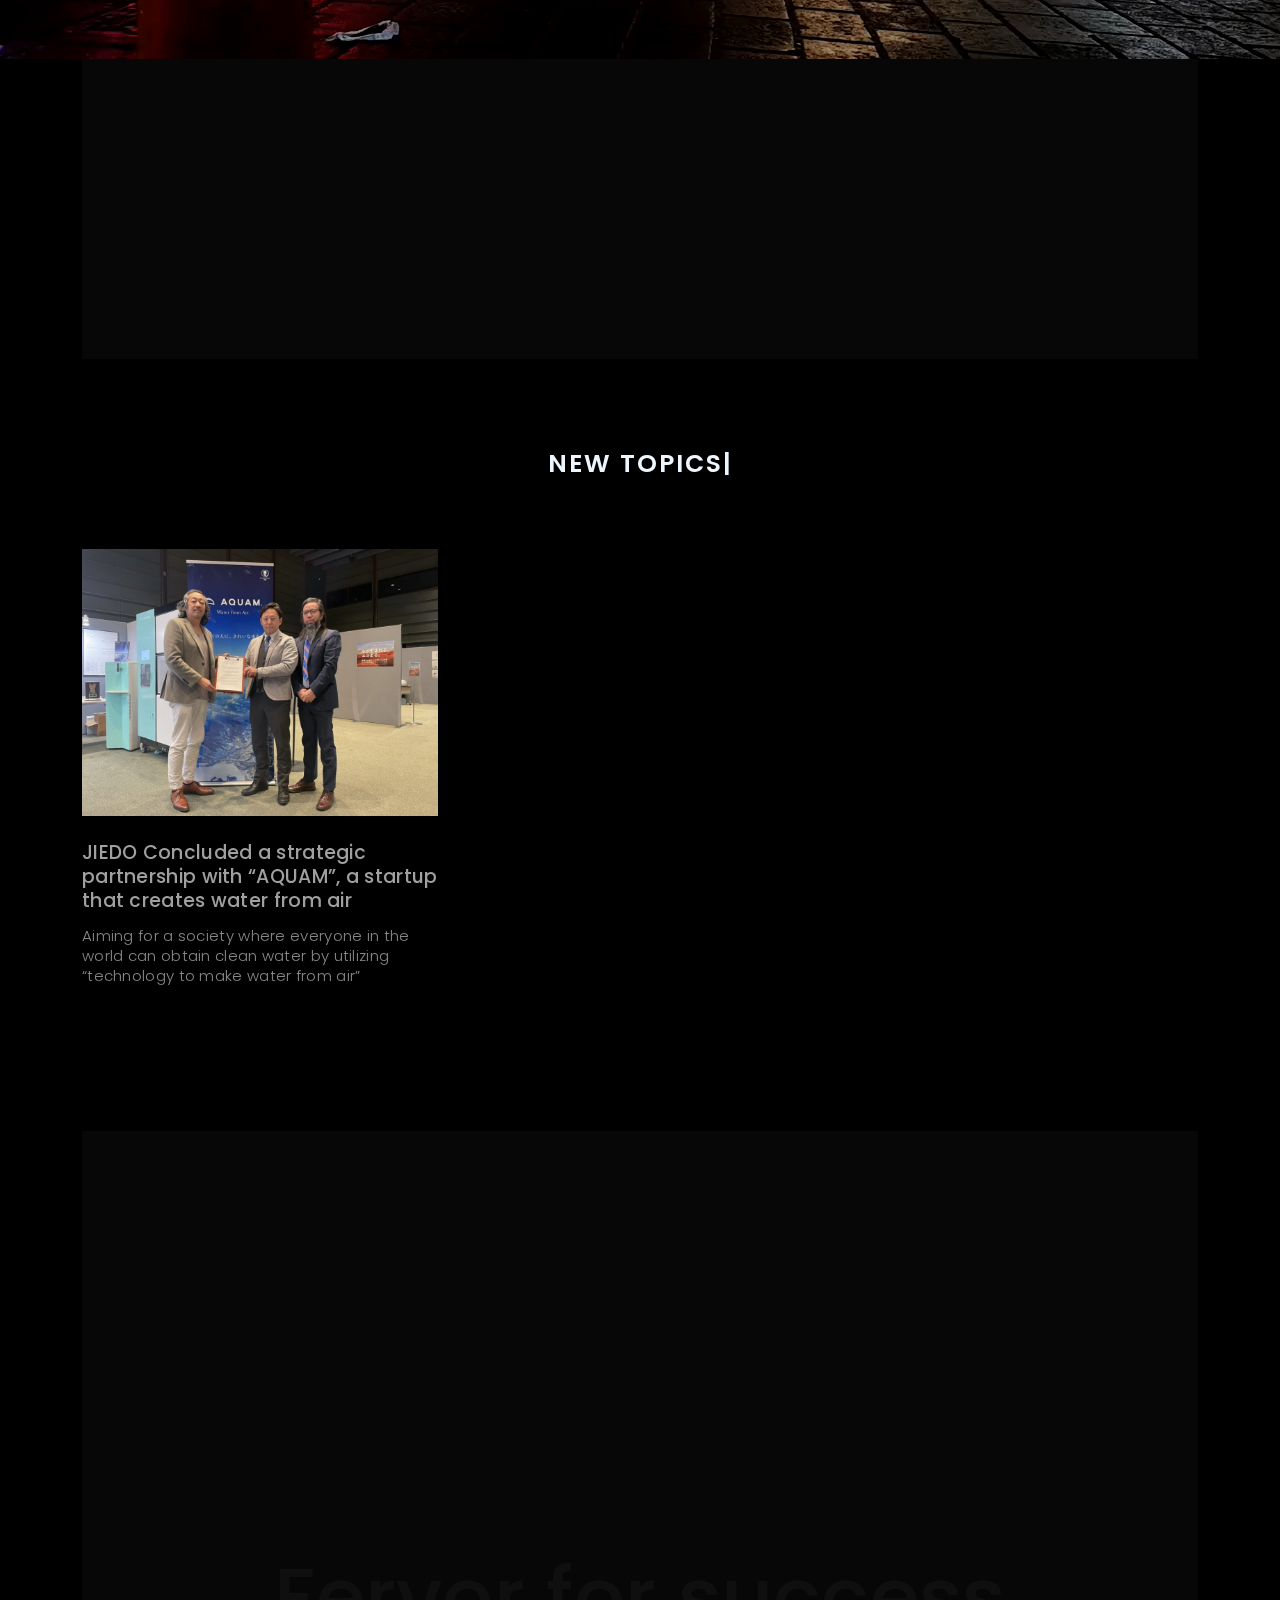
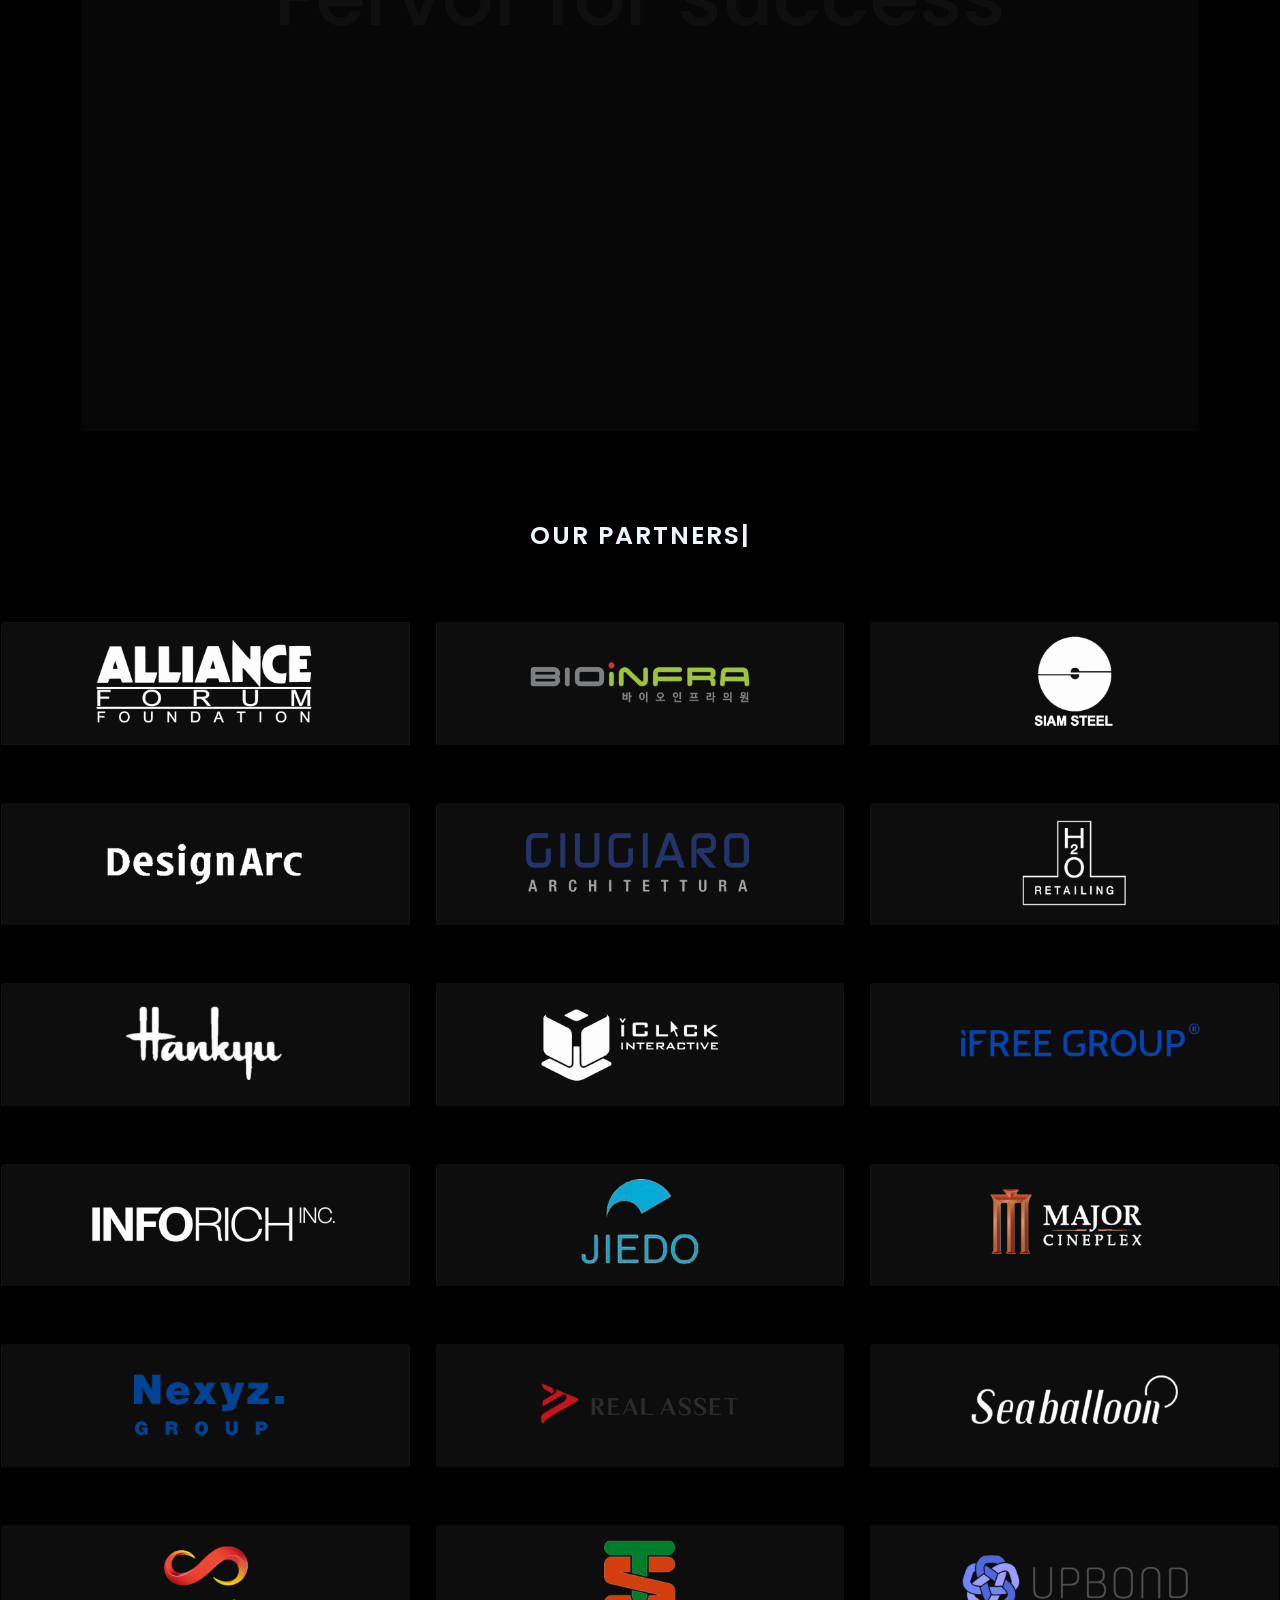
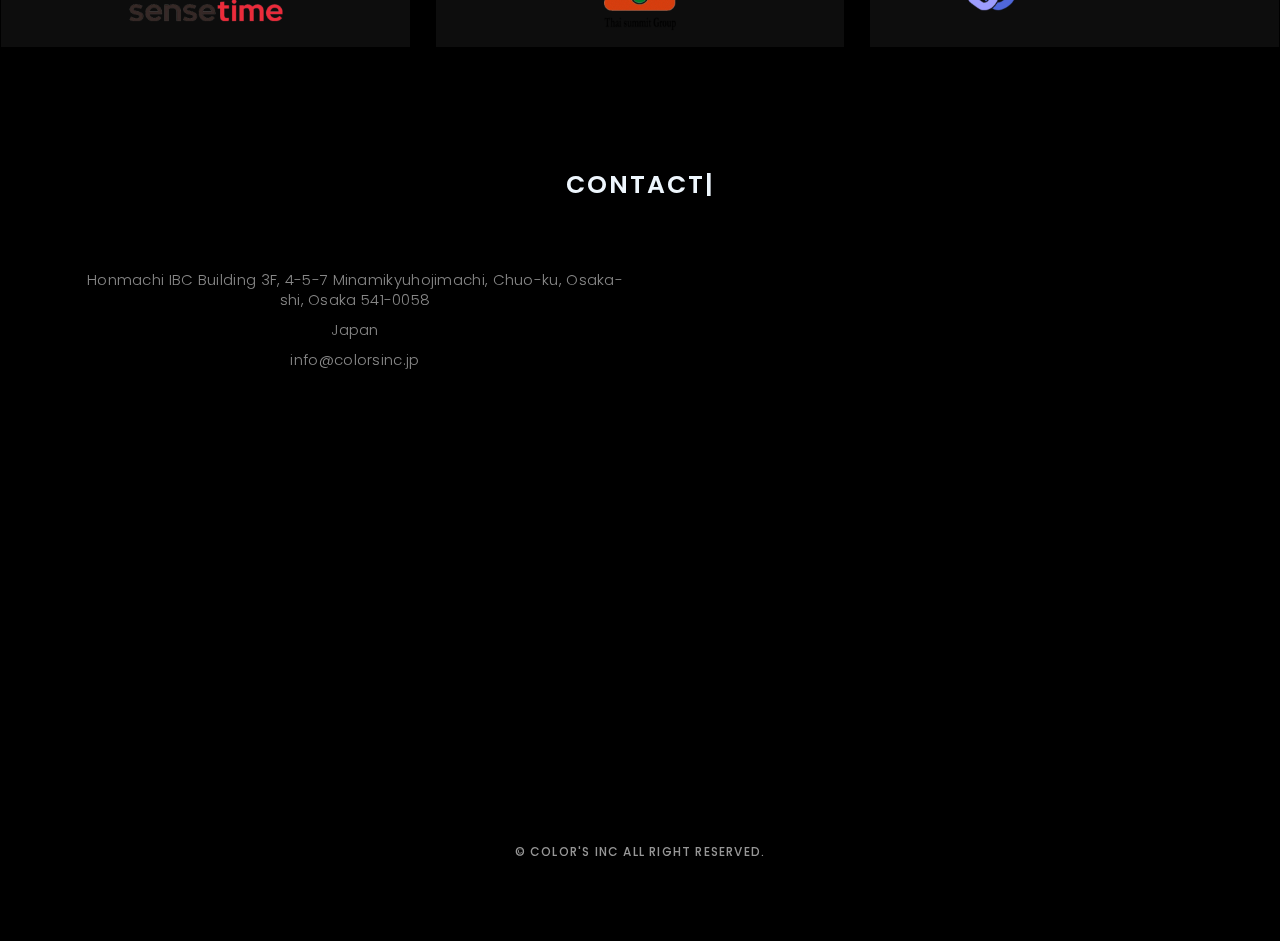
==== commit fb4dc1c2: "new te3diil pictures" ====
--- a/index.html
+++ b/index.html
@@ -93,14 +93,17 @@
   <main id="main">
 
     <!-- ======= About Section ======= -->
-    <div class="container">
-    <video autoplay muted loop id="myVideo">
+    <div class="baba">
+    <div class="container" >
+    <video autoplay muted loop id="myVideo" style="background-color: black;">
       <source src="assets\img\videos\Game.mp4" type="video/MP4">
   </video>
-  <div class="overlay">
-    <h1>Japanese Innovation</h1>
+  
+    </div>
+    <div class="overlay">
+      <h1> Futuristic Outlook</h1>
+    </div>
   </div>
-    </div>
  
     <div id="about" class="paddsection">
       <div class="container">
@@ -165,24 +168,14 @@
         </a>
         </div>
         <div class="carousel-inner">
-          <div class="carousel-item active" style="background-image:url('assets/img/core business/salt-harvesting-3060093_1920.jpg')">
-            <div class="container">
-               <h2>Agriculture</h2>
-               
-            </div>
-          </div>
-          <div class="carousel-item" style="background-image:url('assets/img/core business/network communication.jpg')">
+          
+          <div class="carousel-item active" style="background-image:url('assets/img/core business/network communication.jpg')">
             <div class="container">
                <h2>Network communication</h2>
                
             </div>
           </div>
-          <div class="carousel-item" style="background-image:url('assets/img/core business/foodandbeverage (1).jpg')">
-            <div class="container">
-               <h2>Food and Beverage</h2>
-               
-            </div>
-          </div>
+          
           <div class="carousel-item" style="background-image:url('assets/img/core business/investment.jpg')">
             <div class="container">
                <h2>Investment</h2>
@@ -237,13 +230,18 @@
   </div>
 
     <!-- ======= Portfolio Section ======= -->
+
     <div class="container">
-    <video autoplay muted loop id="myVideo">
+      <div class="baba">
+        <div class="container" >
+     <video autoplay muted loop id="myVideo">
       <source src="assets\img\videos\Lanterns.mp4" type="video/MP4">
-  </video>
-  <div class="overlay">
-    <h1>Japanese Innovation</h1>
-  </div>
+       </video>
+        <div class="overlay">
+         <h1>  Constant innovation</h1>
+        </div>
+      </div>
+      </div>
   </div>
     <div id="news" class="paddsection">
 
@@ -281,12 +279,16 @@
 
     <!-- ======= Journal Section ======= -->
     <div class="container">
+      <div class="baba">
+        <div class="container" >
     <video autoplay muted loop id="myVideo">
       <source src="assets\img\videos\Maneko.mp4" type="video/MP4">
   </video>
   <div class="overlay">
-    <h1>Japanese Innovation</h1>
+    <h1> Fervor for success</h1>
   </div>
+  </div>
+      </div>
 </div>
     
     <div id="partnerscustomers" class="text-left paddsection">
@@ -554,9 +556,9 @@
       
       
     ],
-      typeSpeed: 30,
-      backSpeed: 30,
-      backDelay: 1000,
+    typeSpeed: 100,
+      backSpeed: 50,
+      backDelay: 2000,
       loop:true  });
 </script>
 <script>
@@ -566,9 +568,9 @@
       
       
     ],
-    typeSpeed: 30,
-      backSpeed: 30,
-      backDelay: 1000,
+    typeSpeed: 100,
+      backSpeed: 50,
+      backDelay: 2000,
       
       loop:true  });
 </script>
@@ -579,9 +581,9 @@
       
       
     ],
-      typeSpeed: 30,
-      backSpeed: 30,
-      backDelay: 1000,
+    typeSpeed: 100,
+      backSpeed: 50,
+      backDelay: 2000,
       loop:true  });
 </script>
 <script>
@@ -591,9 +593,9 @@
       
       
     ],
-      typeSpeed: 30,
-      backSpeed: 30,
-      backDelay: 1000,
+    typeSpeed: 100,
+      backSpeed: 50,
+      backDelay: 2000,
       loop:true  });
 </script>
 <script>
@@ -603,9 +605,9 @@
       
       
     ],
-      typeSpeed: 30,
-      backSpeed: 30,
-      backDelay: 1000,
+    typeSpeed: 100,
+      backSpeed: 50,
+      backDelay: 2000,
       loop:true  });
 </script>
 
--- a/assets/css/style.css
+++ b/assets/css/style.css
@@ -1708,6 +1708,16 @@
   -o-object-position: center;
      object-position: center;
 }
+.Container  {
+  height: 100%;
+  width: 100%;
+  position: absolute;
+  top: 0px;
+  left: 0px;
+  z-index: 2;
+  background: black;
+  opacity: 0.5;
+}
 
 .overlay {
   min-height: 100vh;
@@ -1721,17 +1731,29 @@
       -ms-flex-pack: center;
           justify-content: center;
 }
+
 .overlay h1 {
   font-size: 80px;
-    color: #ffffff;
-    
+    color: white;
+    top: 60px;
     margin: 2rem 3rem 0;
     mix-blend-mode: overlay;
     padding: 5px 15px;
     text-align: center;
-}
+    z-index: 1;
+}
+@media ( max-width: 767px ) {
+  .overlay h1 {
+    font-size: 45px;
+    
+    top: -10px;
+    z-index: 1;
+    }
+   }
+
+  
 header {
-	background:tan;
+	
 	position: fixed;
 	width: 100%;
 	text-align: center;
@@ -1739,13 +1761,38 @@
 	-webkit-transition: .4s;
 	transition: .4s;
 	padding: 0.5em;
+  z-index: 1;
 }
 nav a {
     color: inherit;
     padding: 0 12px;
     text-decoration: none;
 }
-
+@media only screen and (min-device-width: 1366px) and (max-device-height: 1024px) and (-webkit-min-device-pixel-ratio: 2) and (orientation: landscape)   {
+  .overlay h1 {
+    font-size: 60px;
+    position:absolute;
+    top: 1250px;
+    
+    
+      
+    }
+   }
+   @media only screen and  (min-device-width: 1024px) and (max-device-height: 1366px) and (-webkit-min-device-pixel-ratio: 2) and (orientation: portrait)   {
+    .overlay h1 {
+      font-size: 60px;
+      position:absolute;
+      top: 1570px;
+      
+      
+        
+      }
+     }
+     .baba .container {
+       background-color:#0e0e0e  ;
+       opacity: .6;
+     }
+     
 
 
 
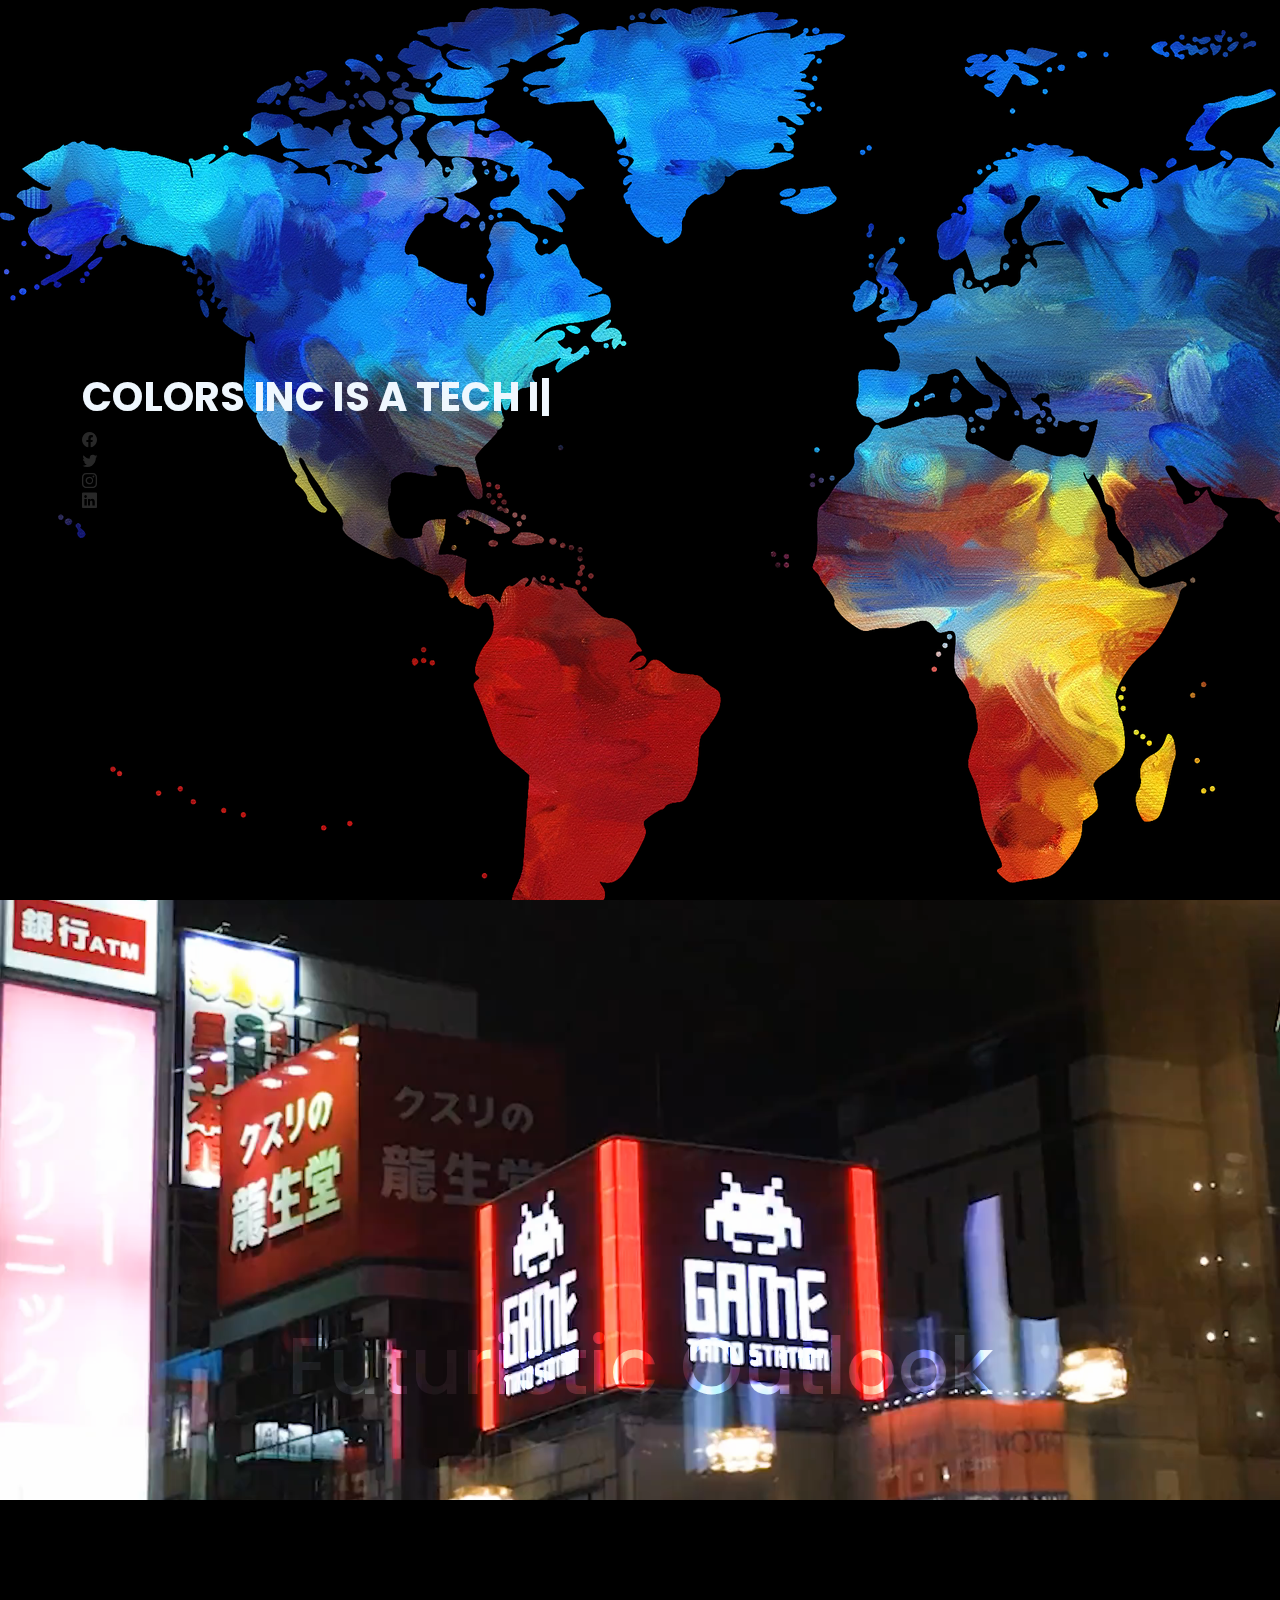
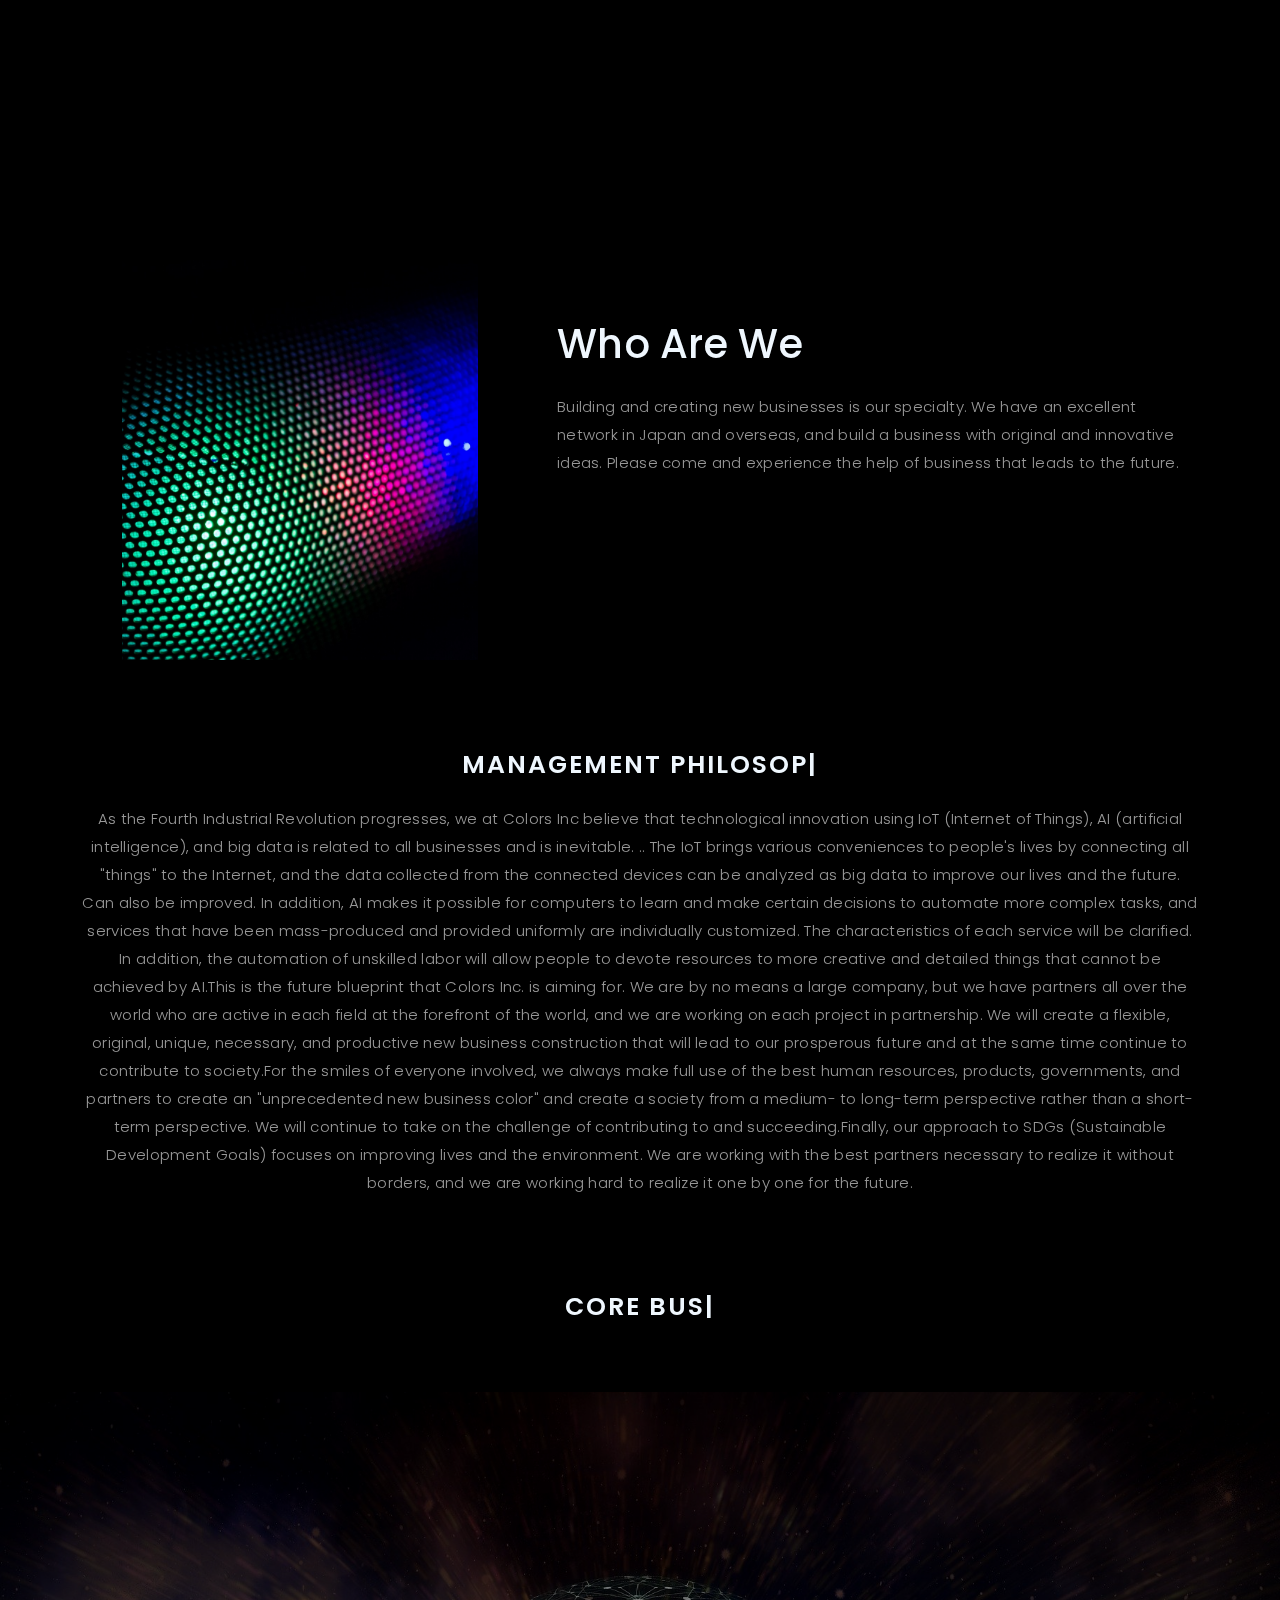
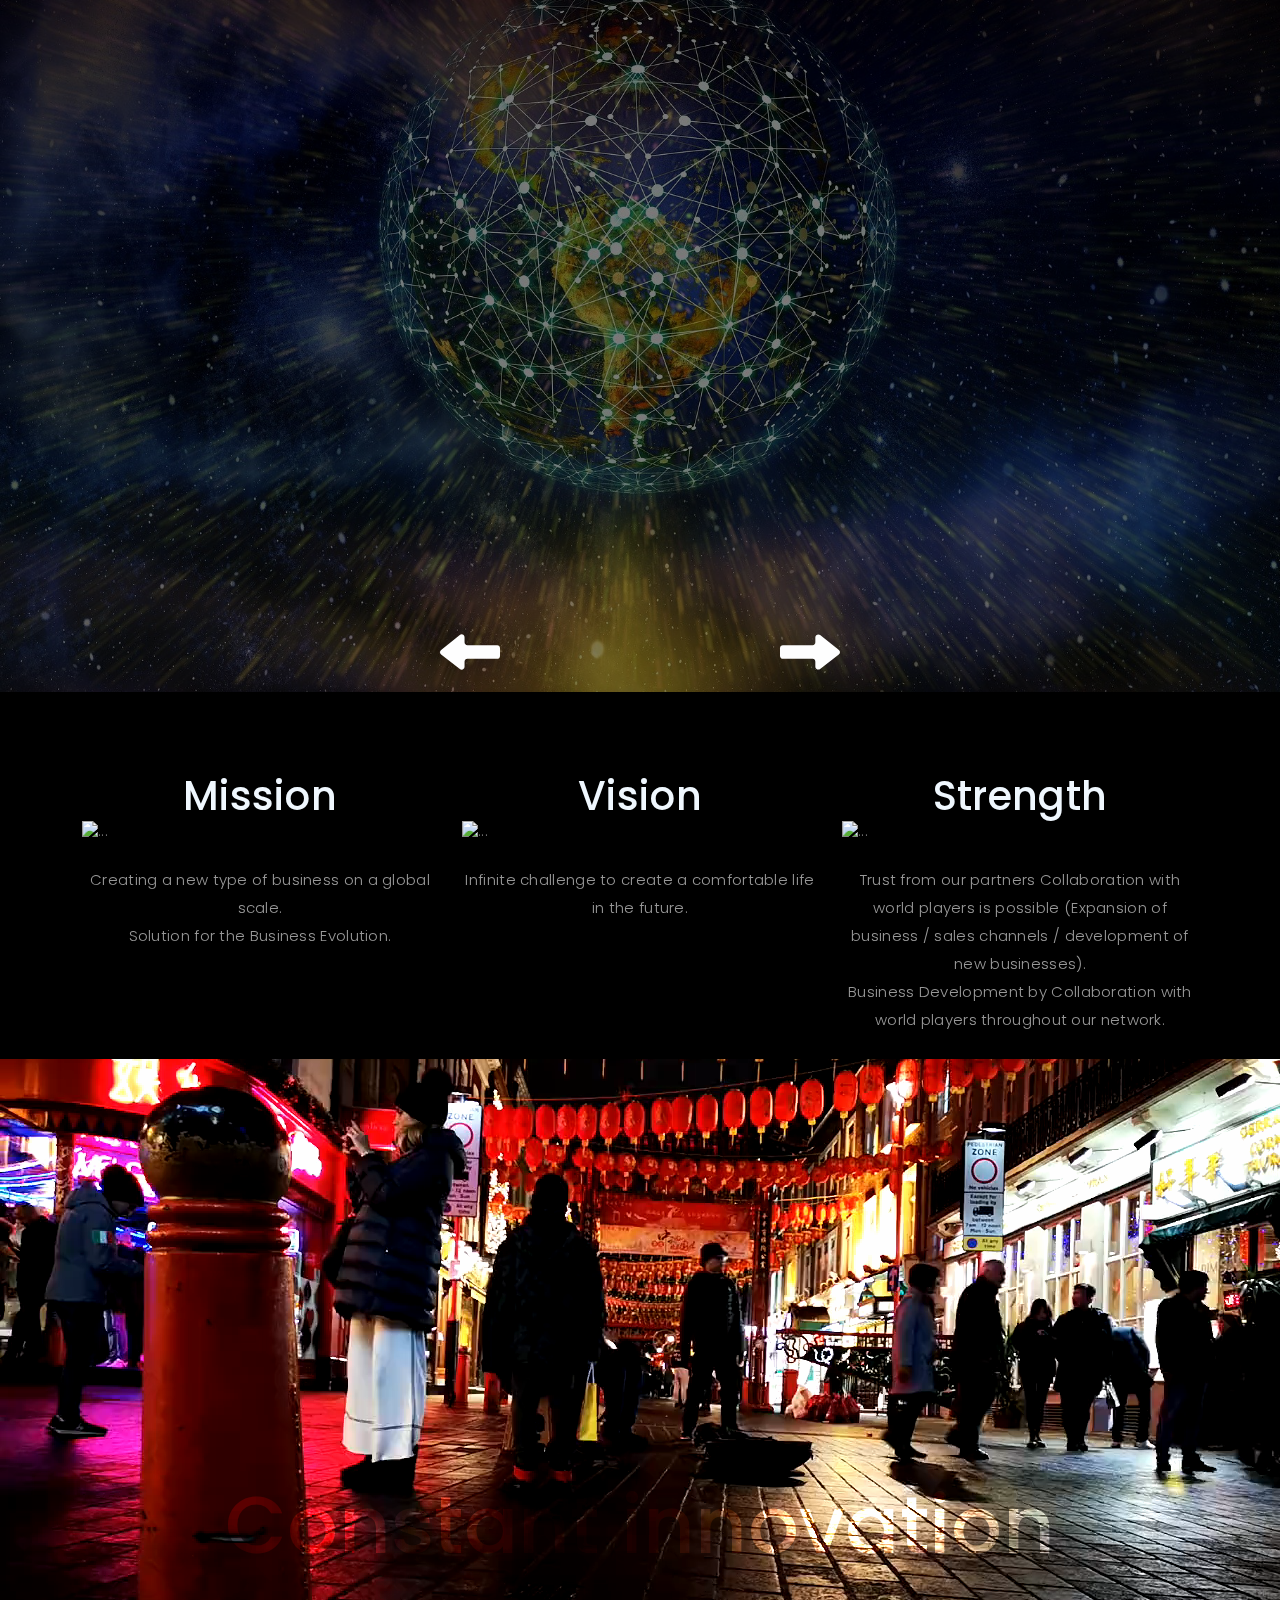
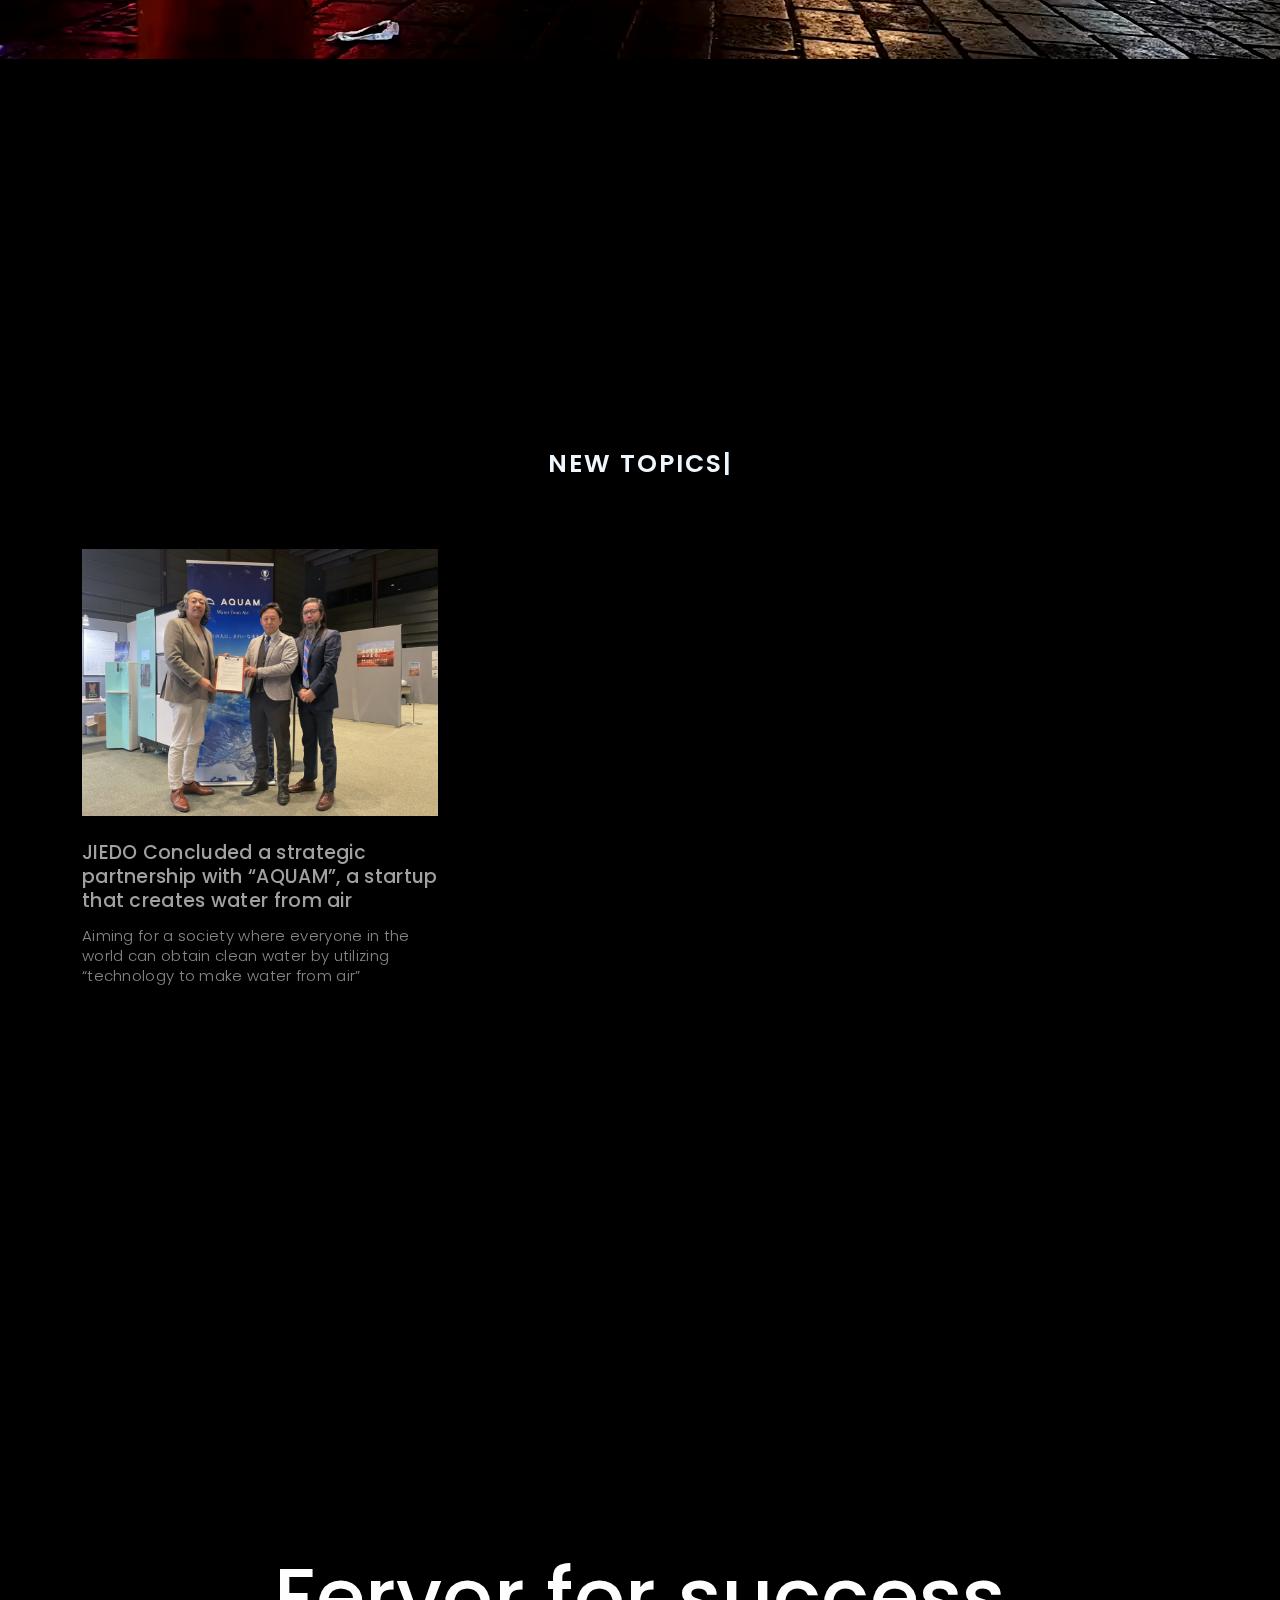
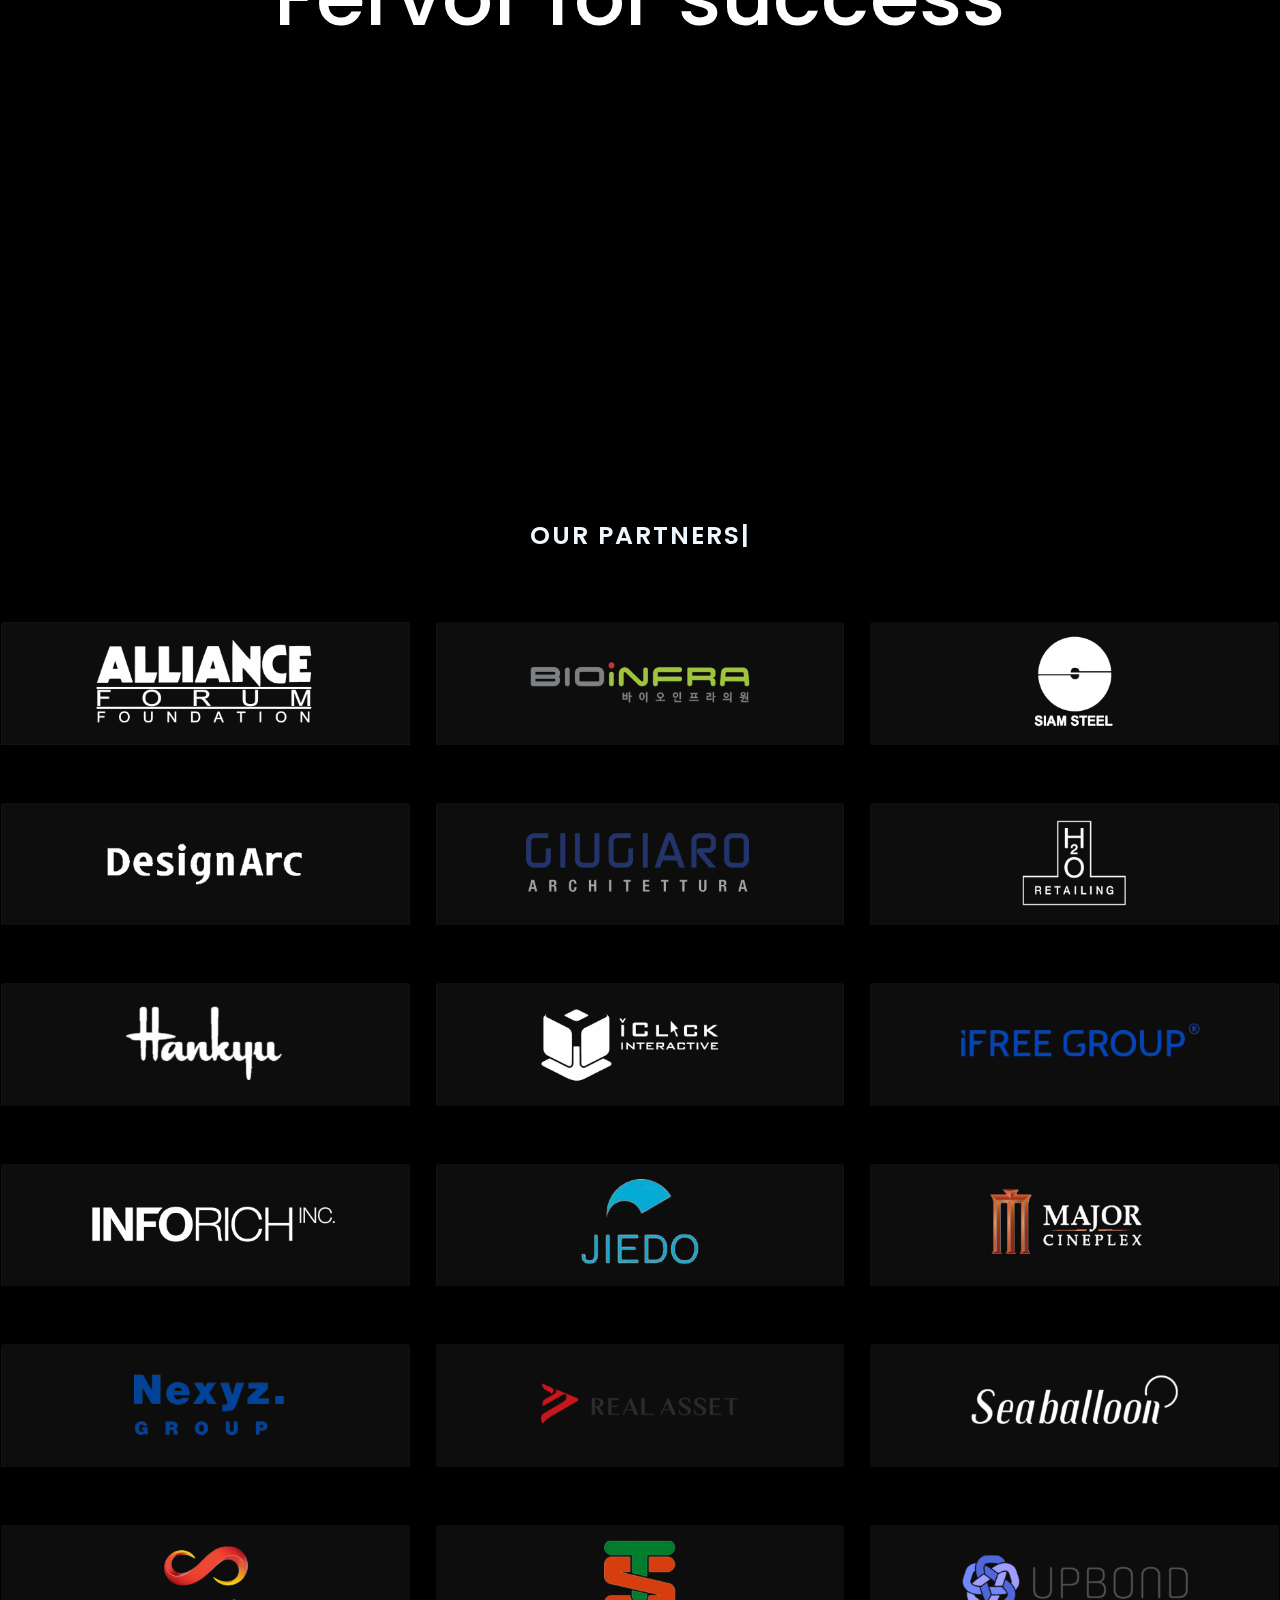
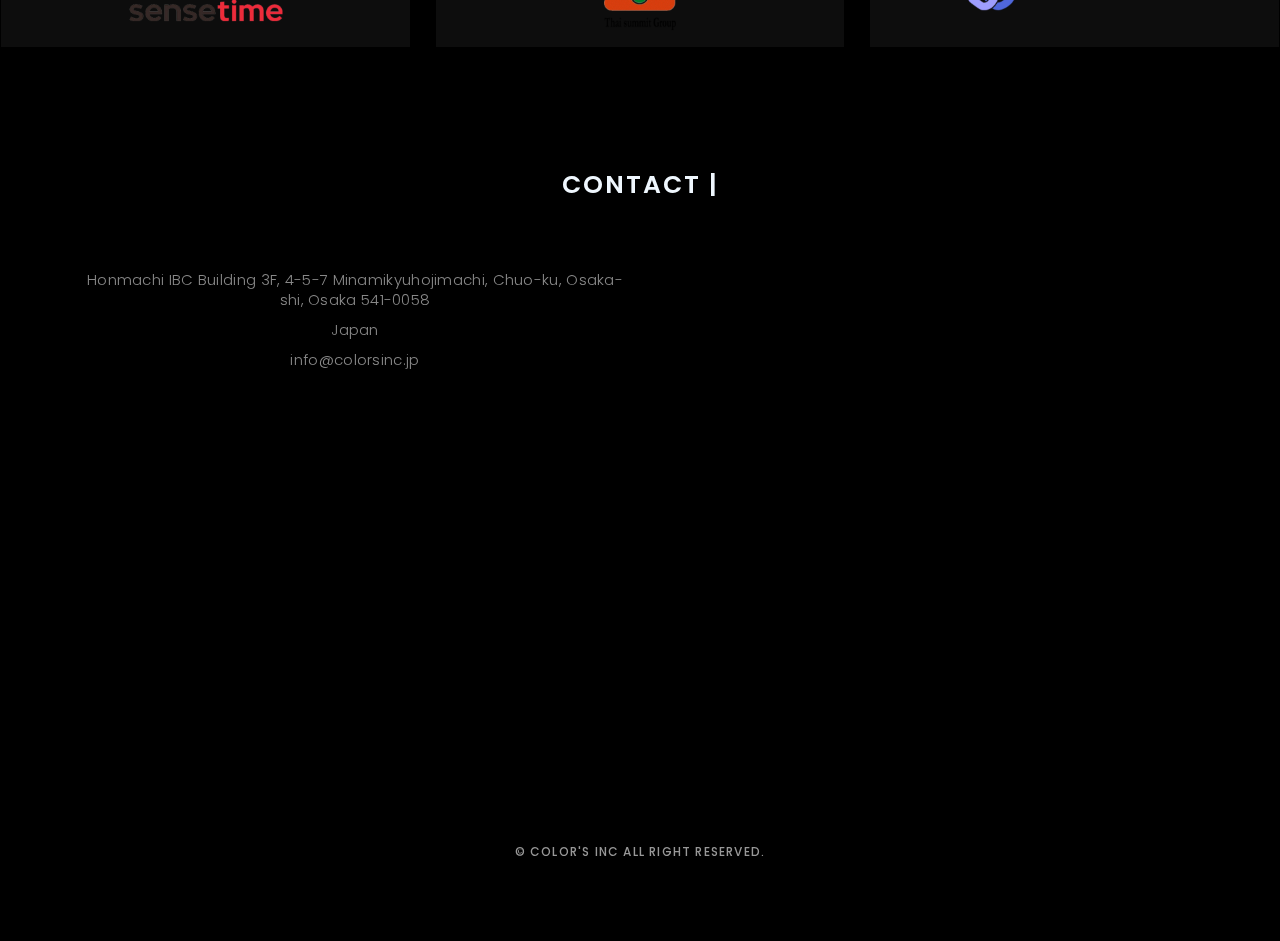
==== commit 96f480c3: "new" ====
--- a/index.html
+++ b/index.html
@@ -95,15 +95,16 @@
     <!-- ======= About Section ======= -->
     <div class="baba">
     <div class="container" >
-    <video autoplay muted loop id="myVideo" style="background-color: black;">
+    <video autoplay muted loop id="myVideo" >
       <source src="assets\img\videos\Game.mp4" type="video/MP4">
   </video>
   
     </div>
+  </div>
     <div class="overlay">
-      <h1> Futuristic Outlook</h1>
-    </div>
-  </div>
+      <h1 style="color: aliceblue;"> Futuristic Outlook</h1>
+    </div>
+  
  
     <div id="about" class="paddsection">
       <div class="container">
--- a/assets/css/style.css
+++ b/assets/css/style.css
@@ -1708,16 +1708,6 @@
   -o-object-position: center;
      object-position: center;
 }
-.Container  {
-  height: 100%;
-  width: 100%;
-  position: absolute;
-  top: 0px;
-  left: 0px;
-  z-index: 2;
-  background: black;
-  opacity: 0.5;
-}
 
 .overlay {
   min-height: 100vh;
@@ -1735,25 +1725,24 @@
 .overlay h1 {
   font-size: 80px;
     color: white;
-    top: 60px;
+    top: 40px;
     margin: 2rem 3rem 0;
     mix-blend-mode: overlay;
     padding: 5px 15px;
     text-align: center;
-    z-index: 1;
 }
 @media ( max-width: 767px ) {
   .overlay h1 {
     font-size: 45px;
     
     top: -10px;
-    z-index: 1;
+      
     }
    }
 
   
 header {
-	
+	background:tan;
 	position: fixed;
 	width: 100%;
 	text-align: center;
@@ -1761,7 +1750,6 @@
 	-webkit-transition: .4s;
 	transition: .4s;
 	padding: 0.5em;
-  z-index: 1;
 }
 nav a {
     color: inherit;
@@ -1788,11 +1776,7 @@
         
       }
      }
-     .baba .container {
-       background-color:#0e0e0e  ;
-       opacity: .6;
-     }
-     
+
 
 
 
